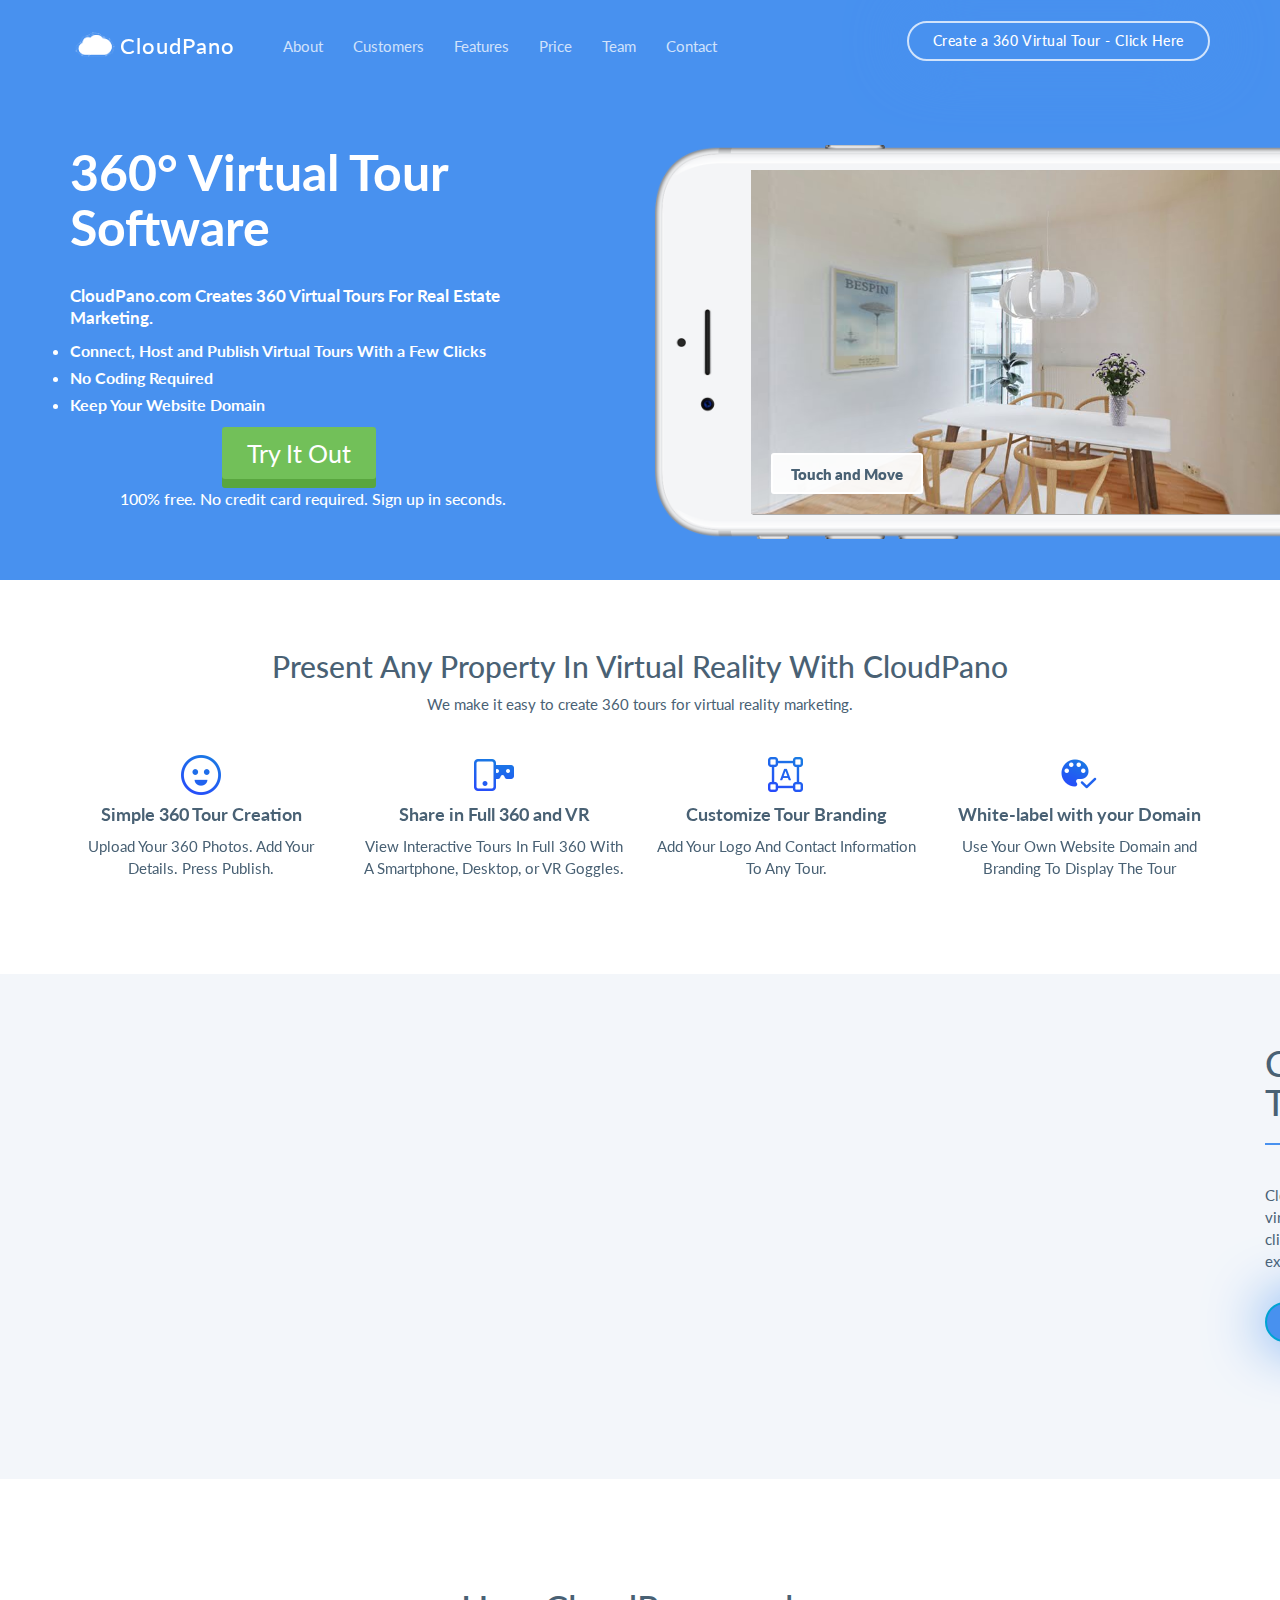
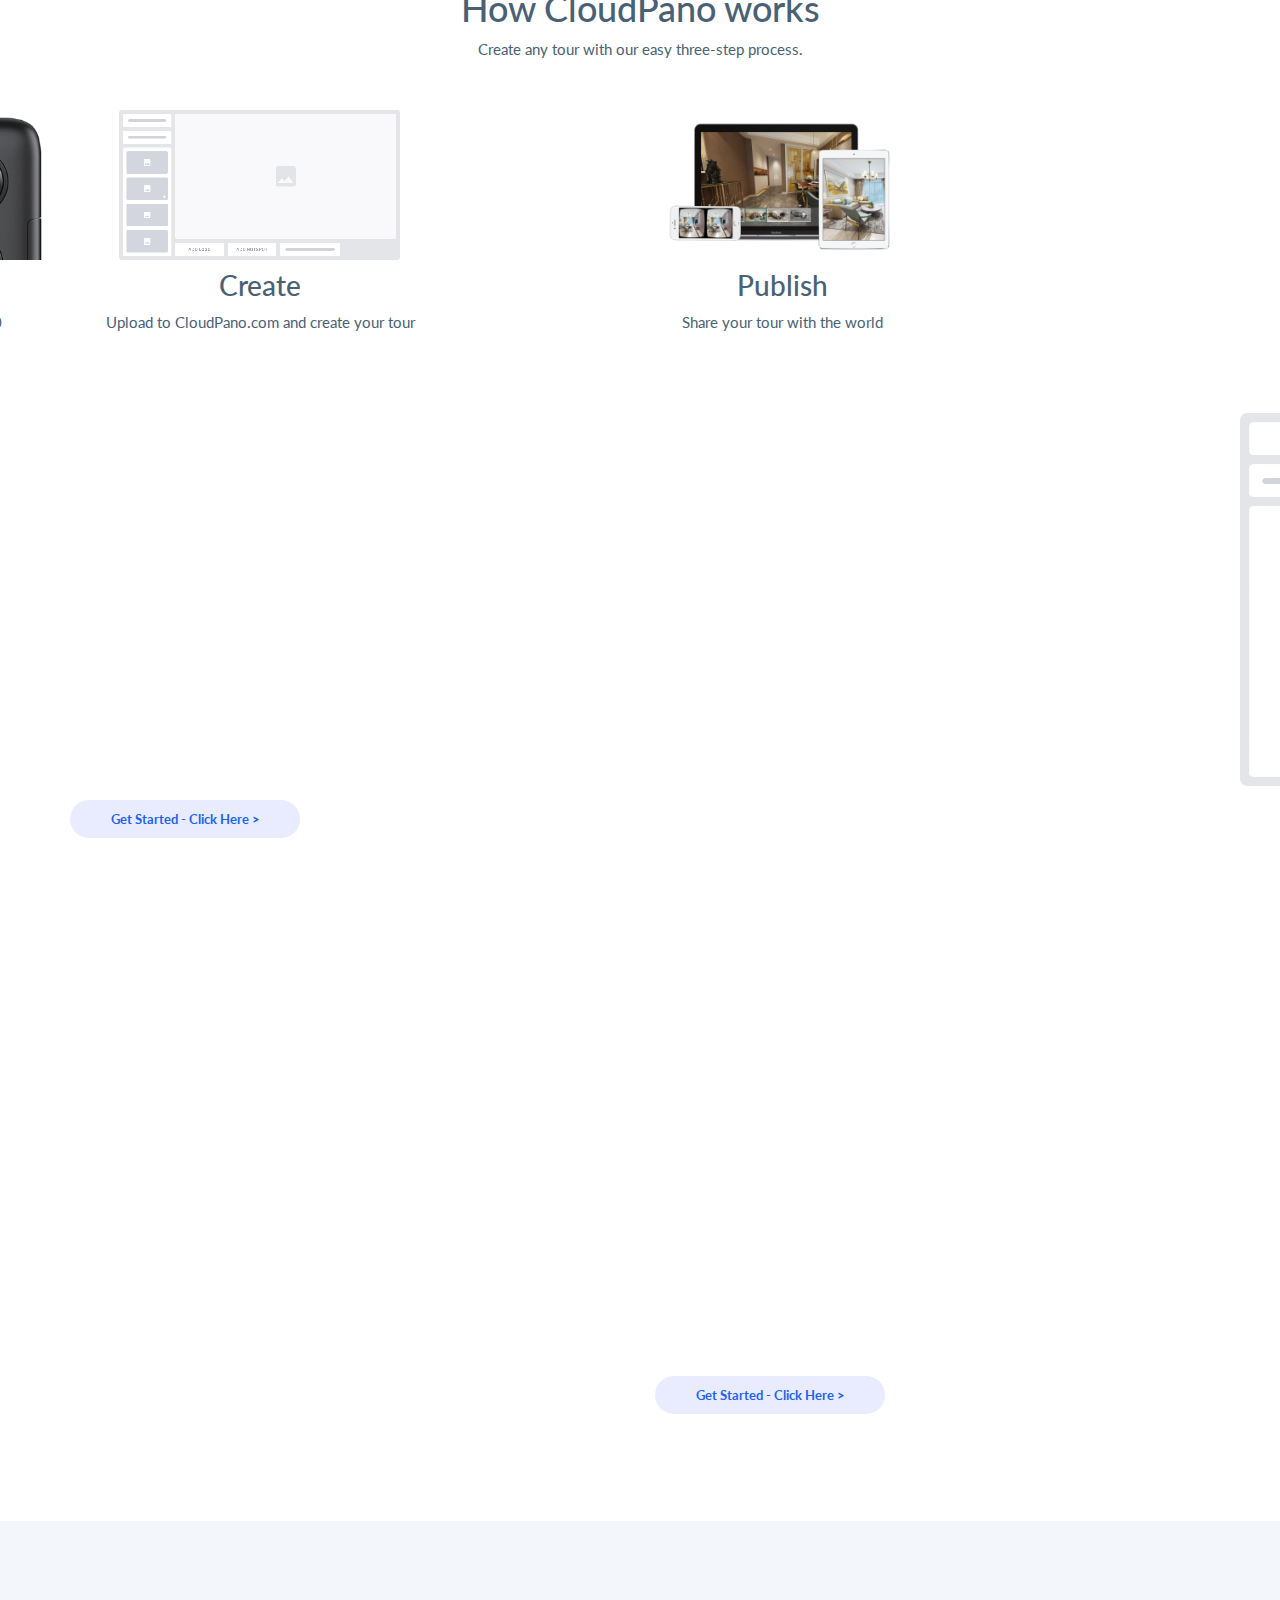
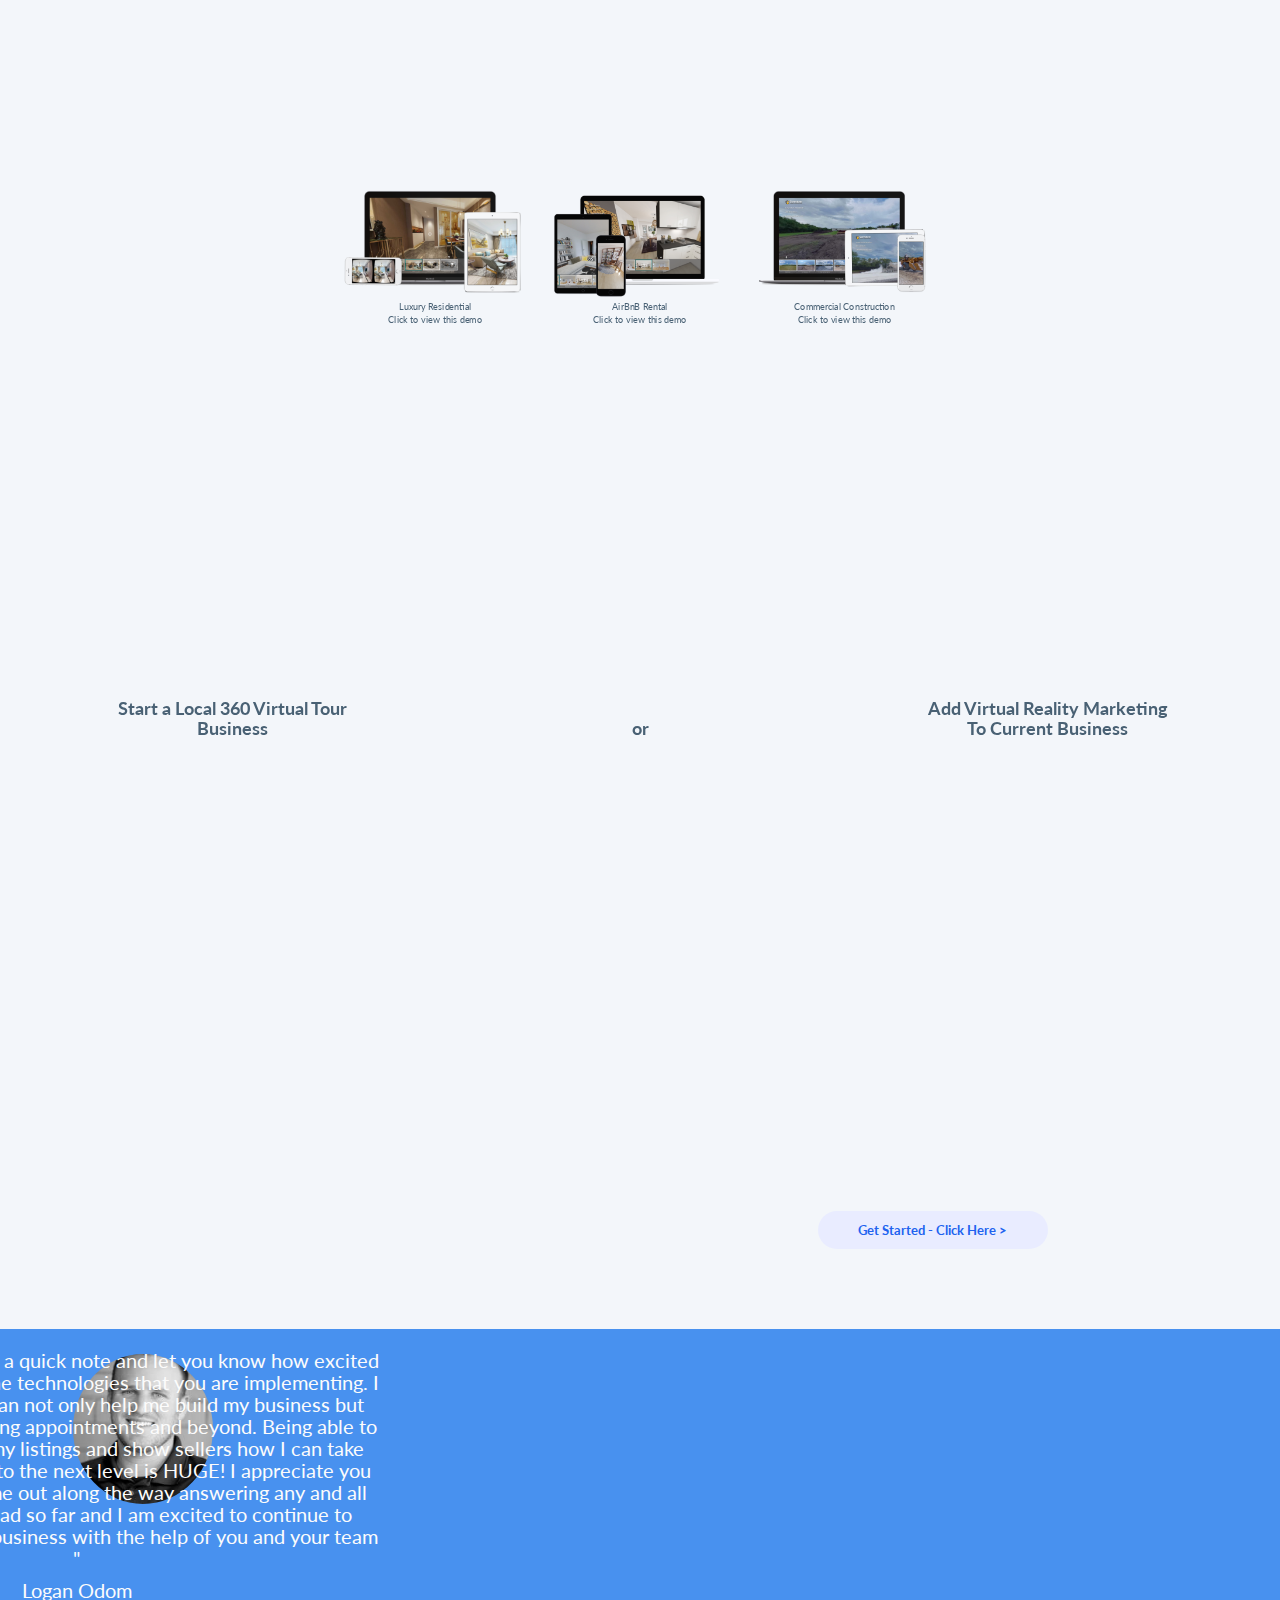
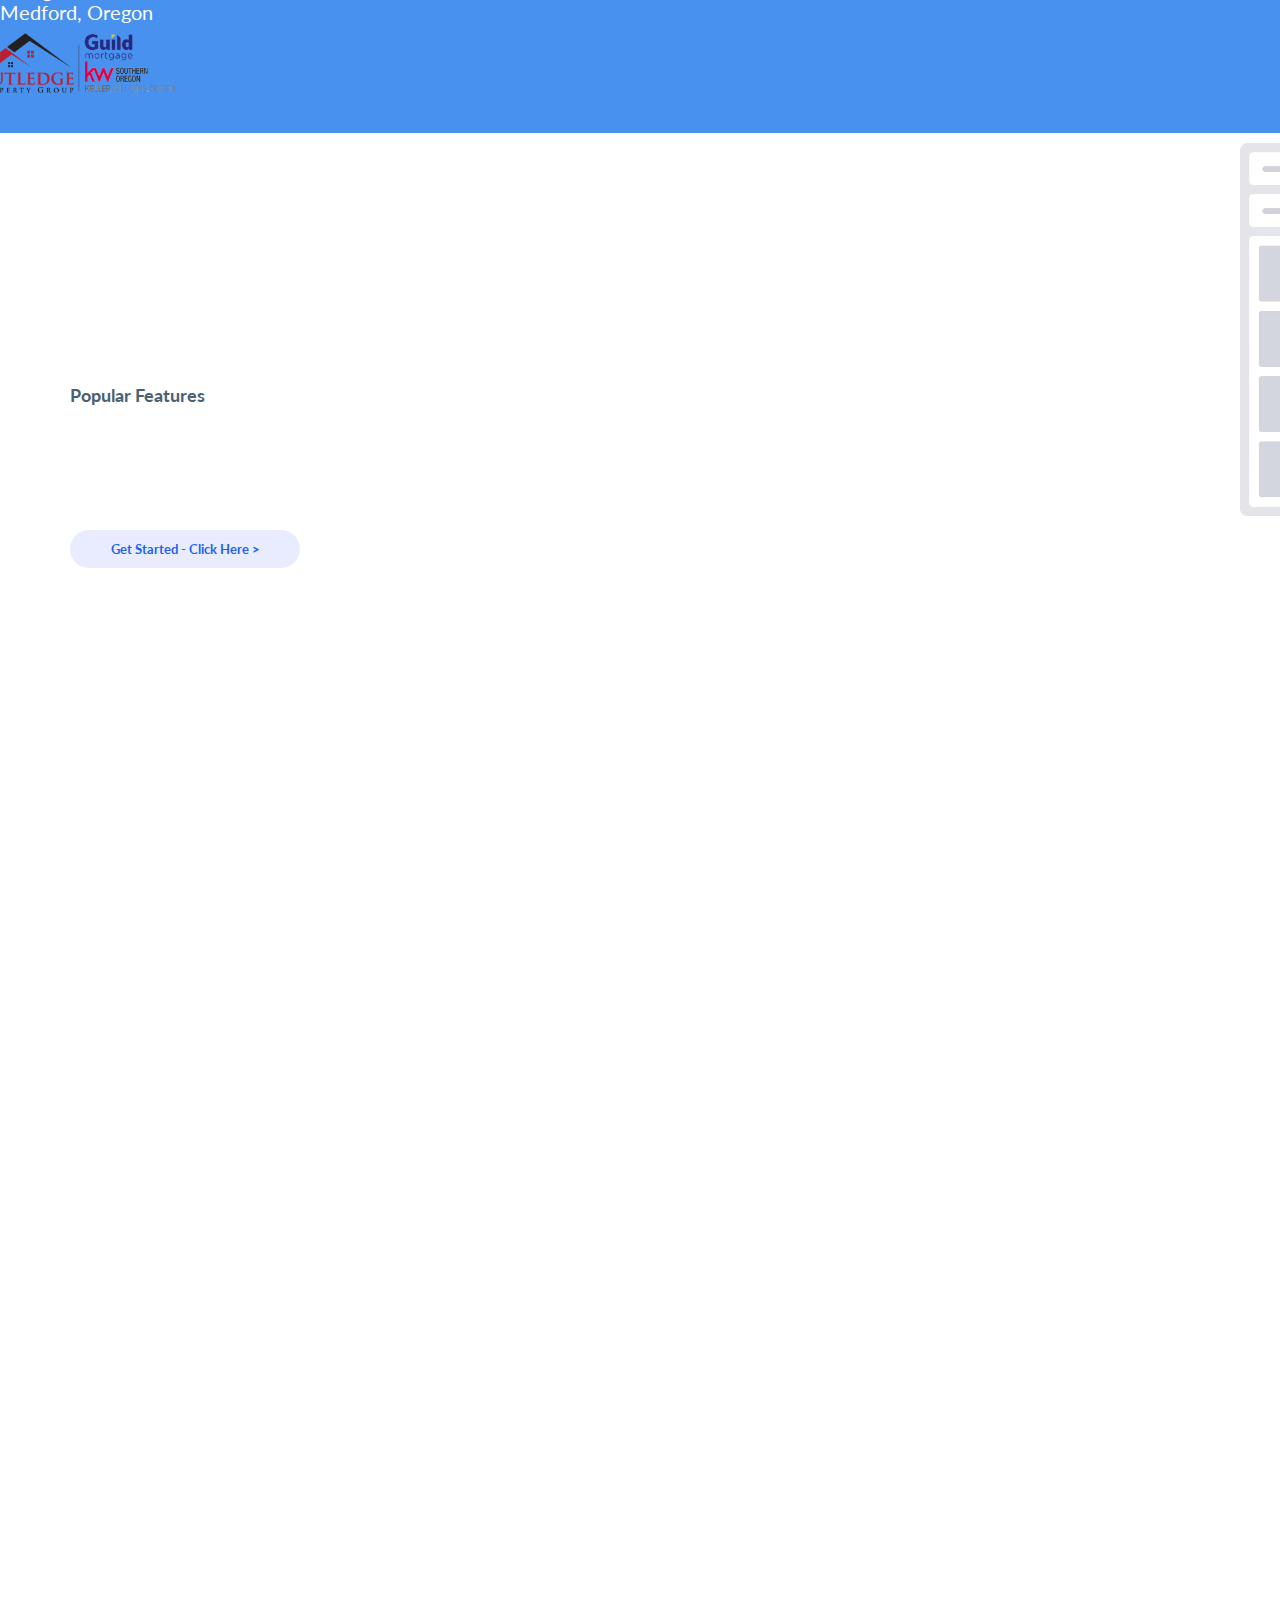
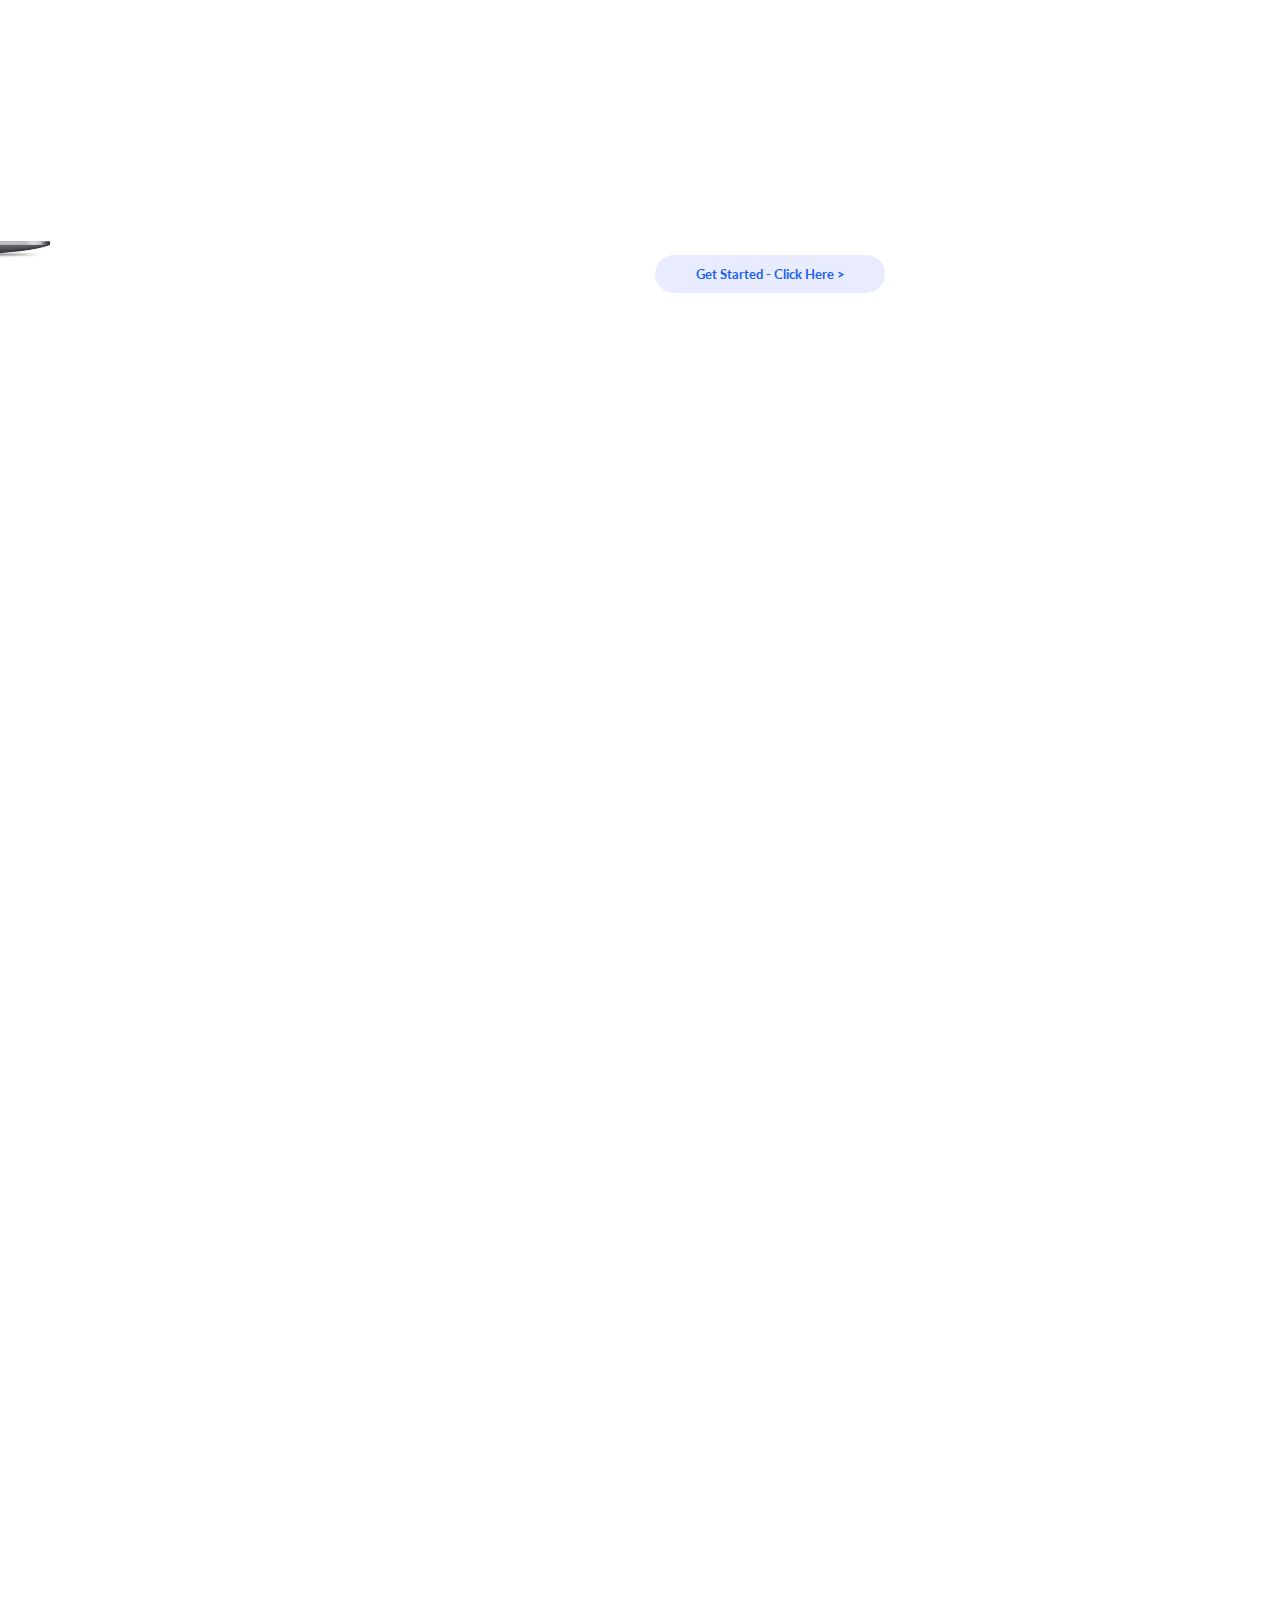
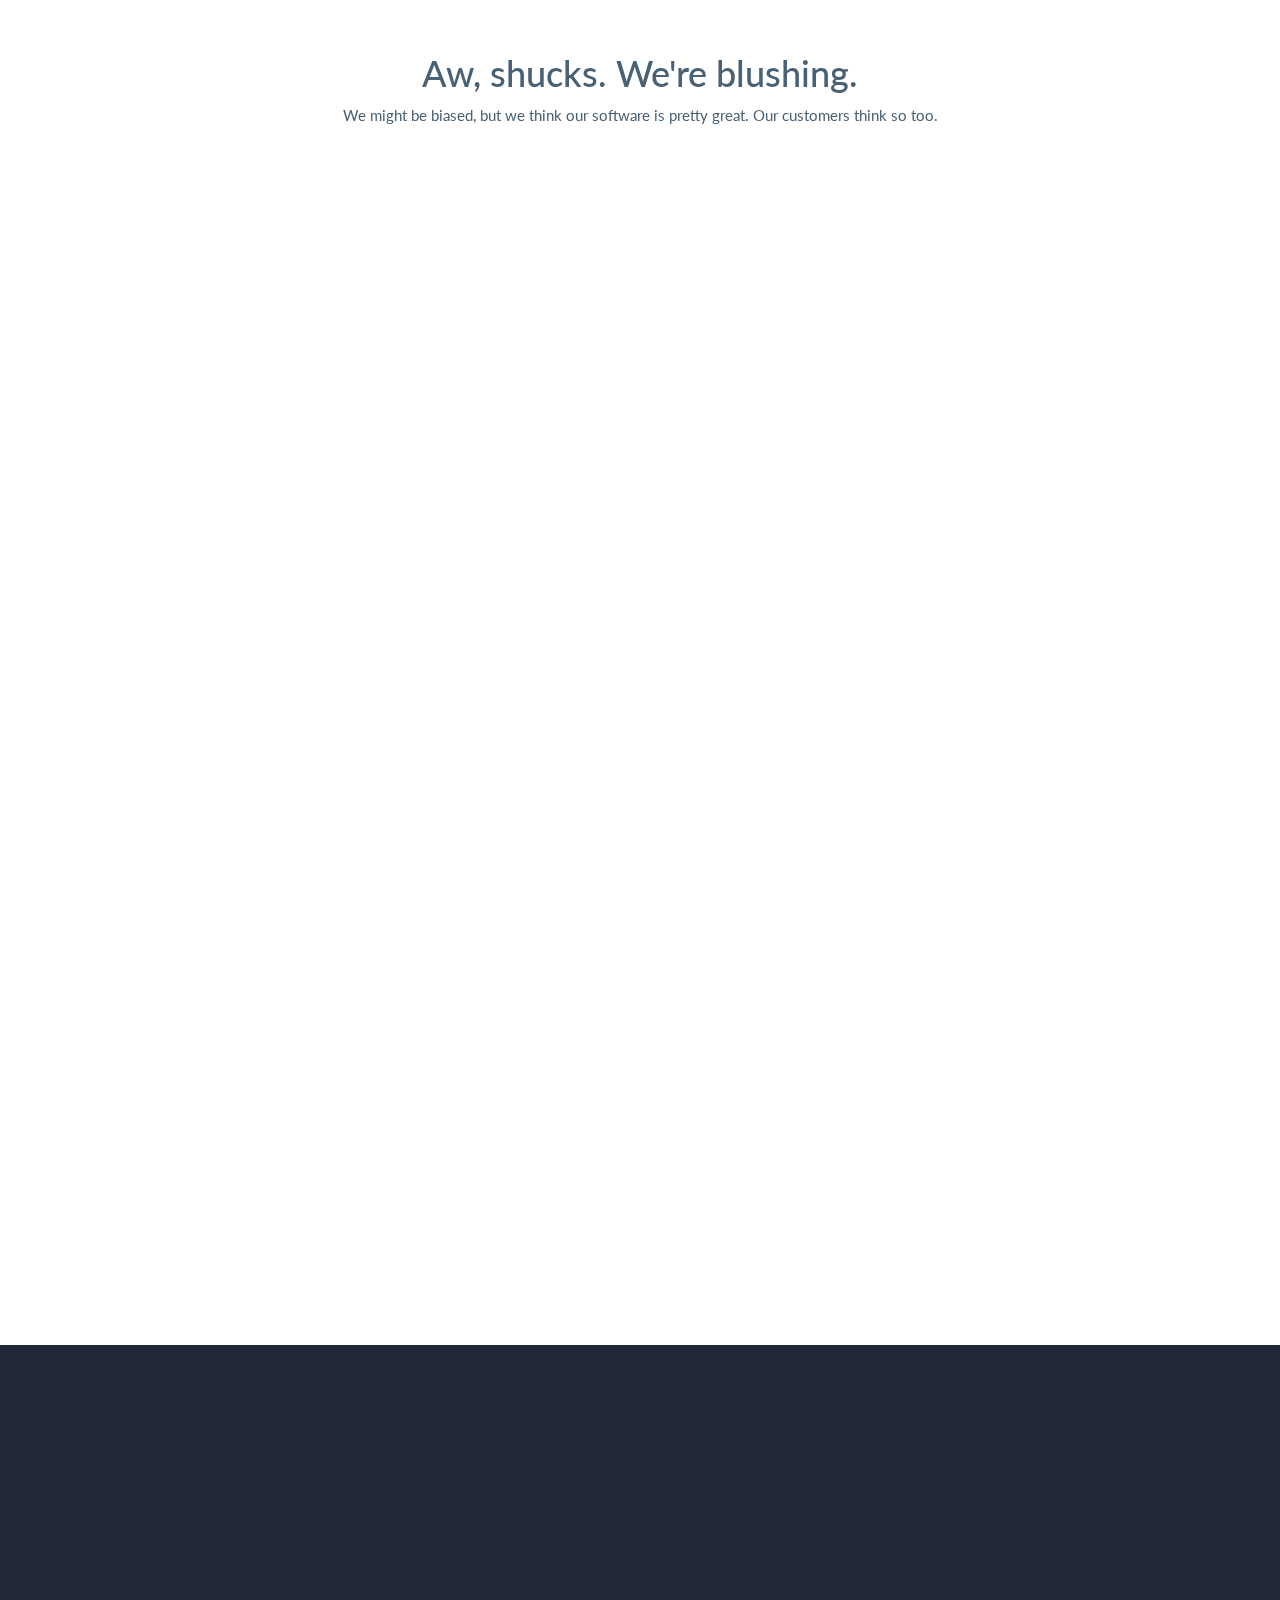
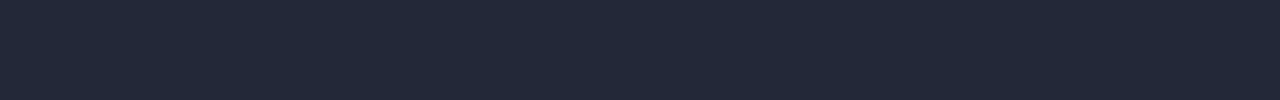
==== index.html @ 4a849ce3 "Update index.html" ====
<!DOCTYPE html>
<html lang="zxx">

<head>
	<meta charset="utf-8">
	<meta name="viewport" content="width=device-width, initial-scale=1.0">
	<meta name="description" content="Easy-to-use 360 Tour Creation Software.">
	<meta name="author" content="BigHero">
	<title>CloudPano - Tour Creator Software</title>
	<!-- Google Fonts -->
	<link href='https://fonts.googleapis.com/css?family=Lato:400,300,700' rel='stylesheet' type='text/css'>
	<!-- Bootstrap core CSS -->
	<link rel="stylesheet" href="css/bootstrap.min.css">
	<!-- Device Mockups -->
	<link rel="stylesheet" type="text/css" href="js/device-mockups.min.css">
	<!-- Font Icons CSS -->
	<link rel="stylesheet" href="https://use.fontawesome.com/releases/v5.4.2/css/all.css" integrity="sha384-/rXc/GQVaYpyDdyxK+ecHPVYJSN9bmVFBvjA/9eOB+pb3F2w2N6fc5qB9Ew5yIns" crossorigin="anonymous">
	<!-- Magnific-popup -->
	<link rel="stylesheet" href="css/magnific-popup.css">
	<!-- Aos Animation -->
	<link rel="stylesheet" href="css/aos.css">
	<!-- Custom styles for this template -->
	<link rel="stylesheet" href="css/style.css">
	<script src="js/three.min.js"></script>
	<script src="js/panolens.min.js"></script>
	<!-- Color style -->
	<link href="css/colors/dodger-blue.css" rel="stylesheet" id="color-opt">
	<!-- HTML5 shim and Respond.js IE8 support of HTML5 tooltipss and media queries -->
	<!--[if lt IE 9]>
		<script src="js/html5shiv.js"></script>
		<script src="js/respond.min.js"></script>
		<![endif]-->
	<!-- Favicon  -->
	<link rel="icon" href="img/favicon.ico">
</head>

<body data-spy="scroll" data-target="#navbar-menu" id="darya">
	<!-- Preloader -->
	<div id="preloader">
		<div class="loader"></div>
	</div>
	<!-- Navbar -->
	<div class="navbar navbar-custom sticky" role="navigation" id="sticky-nav">
		<div class="container">
			<!-- Navbar-header -->
			<div class="navbar-header">
				<!-- Responsive menu button -->
				<button type="button" class="navbar-toggle" data-toggle="collapse" data-target=".navbar-collapse">
					<span class="sr-only">Toggle navigation</span>
					<span class="icon-bar"></span>
					<span class="icon-bar"></span>
					<span class="icon-bar"></span>
				</button>
				<!-- LOGO -->
				<a class="logo" href="index.html">
					<img src="img/logo.png" alt="logo" class="navbar-brand img-responsive">
					<p style="line-height: 50px; display: inline-block;">CloudPano</p>
				</a>
			</div>
			<!-- end navbar-header -->
			<!-- menu -->
			<div class="navbar-collapse collapse" id="navbar-menu">
				<!-- Navbar left -->
				<ul class="nav navbar-nav nav-custom-left">
					<li>
						<a href="#about" class="nav-link">About</a>
					</li>
					<li>
						<a href="#clients" class="nav-link">Customers</a>
					</li>
					<li>
						<a href="#feature1" class="nav-link">Features</a>
					</li>
					<li>
						<a href="#pricing" class="nav-link">Price</a>
					</li>
					<li>
						<a href="team" class="nav-link">Team</a>
					</li>
					<li>
						<a href="contact" class="nav-link">Contact</a>
					</li>
					<!-- <li>
						<a href="tour-hosting" class="nav-link">Tour Hosting Details</a>
					</li> -->
				</ul>
				<!-- Navbar right -->
				<div class="nav navbar-nav navbar-right hidden-sm">
					<a href="http://app.cloudpano.com" class="btn btn-white-bordered"> Create a 360 Virtual Tour - Click Here </a>
				</div>
			</div>
			<!--/Menu -->
		</div>
		<!-- end container -->
	</div>
	<!-- End navbar-custom -->
	<!-- Home -->
	<section class="bg-custom home-fullscreen home" id="home">
		<div class="home-sm">
			<div class="container">
				<div class="row">
					<div class="col-md-5">
						<div class="home-wrapper home-wrapper-alt">
							<h1 class="h1 font-light text-white w-full">360&#176; Virtual Tour Software</h1>
							<!-- <p class="up-type-title">360 tour software <br />for <span class="animated-text"></span></p> -->
							<!-- <br> -->
							<div class="header-info">
								<p>
									CloudPano.com Creates 360 Virtual Tours For Real Estate Marketing.
								</p>								
								<li>Connect, Host and Publish Virtual Tours With a Few Clicks</li>
								<li>No Coding Required</li>
								<li>Keep Your Website Domain</li>
							</div>
							<div class="row">								   
								<div class="col-xs-2 col-sm-1 col-md-1 col-lg-1" id="try">
									<a href="http://app.cloudpano.com" class="buttons">Try It Out<z></z></a>									
								</div>
								<div class="col-xs-10 col-sm-11 col-md-11 col-lg-11" id="alone">
									<span class="btn-sub-text">100% free. No credit card required. Sign up in seconds.</span>
								</div> 								        
							</div>   					
						</div>
					</div>
					<!-- end col -->
					<div class="col-md-6 col-md-offset-1 text-center">
						<!-- <img src="img/header-mobile.png" alt="header mobile" data-aos="zoom-out" class="img-responsive header-mobile"> -->
						<div id="featureDevice" class="device-wrapper">
							<div class="device" data-device="iPhone7" data-orientation="landscape" data-color="white">
								<div id="headerScreen" class="screen">
									<!-- <iframe name="iframe-example" height="100%" width="100%" src="https://app.cloudpano.com/tours/859R893XXY/"></iframe> -->
									<!-- PUT CONTENTS HERE -->
									<script>var panorama, viewer;
										panorama = new PANOLENS.ImagePanorama('img/1.jpg');
										viewer = new PANOLENS.Viewer({ container: document.querySelector('#headerScreen'), controlBar: false });
										viewer.add(panorama);
										viewer.getControl().autoRotateSpeed = .1;
										viewer.getControl().autoRotate = true;
										viewer.getControl().noZoom = true;
										var width = document.getElementById("headerScreen").offsetWidth;
										var height = document.getElementById("headerScreen").offsetHeight;
										viewer.onWindowResize(width, height);</script>
									<div id="infoi" class="noMobile">
										<p>Touch and Move
											<p>
									</div>
								</div>

								<div class="button">
									<!-- You can hook the "home button" to some JavaScript events or just remove it -->
								</div>
							</div>
						</div>
					</div>
				</div>
			</div>
		</div>

	</section>
	<!-- End Home -->
	<!-- About -->
	<section id="about" class="section">
		<div class="container below-fold">
			<div class="row">
				<div class="col-sm-12">
					<div class="text-center" style="margin:auto;">
						<div class="title-box-icon" data-aos="fade-up">
							<h2>Present Any Property In Virtual Reality With CloudPano</h2>
							<p class="text-muted sub-title">We make it easy to create 360 tours for virtual reality marketing.</p>
						</div>
					</div>
				</div>
			</div>
			<!-- end row -->
			<div class="row">
				<div class="col-md-3 text-center" data-aos="flip-right">
					<div class="icon-box">
						<img width="40px" height="40px" src="img/simple.png" aria-hidden="true" />
						<h4 class="service-heading" style="font-weight: 700;">Simple 360 Tour Creation</h4>
						<p class="">Upload Your 360 Photos. Add Your Details. Press Publish.</p>
					</div>
				</div>
				<div class="col-md-3 text-center" data-aos="flip-right">
					<div class="icon-box">
						<img src="img/share.png" width="40px" height="40px" aria-hidden="true" />
						<h4 class="service-heading" style="font-weight: 700;">Share in Full 360 and VR</h4>
						<p class="">View Interactive Tours In Full 360 With A Smartphone, Desktop, or VR Goggles.</p>
					</div>
				</div>
				<div class="col-md-3 text-center" data-aos="flip-right">
					<div class="icon-box">
						<img src="img/customize.png" width="40px" height="40px" aria-hidden="true" />
						<h4 class="service-heading" style="font-weight: 700;">Customize Tour Branding</h4>
						<p class="">Add Your Logo And Contact Information To Any Tour.</p>
					</div>
				</div>
				<div class="col-md-3 text-center" data-aos="flip-right">
					<div class="icon-box">
						<img src="img/whitelabel.png" width="40px" height="40px" aria-hidden="true" />
						<h4 class="service-heading" style="font-weight: 700;">White-label with your Domain</h4>
						<p class="">Use Your Own Website Domain and Branding To Display The Tour</p>
					</div>
				</div>
			</div>
			<!-- End row -->
		</div>
		</section>
		<!-- <section class="section contact-section" id="contact">
			<div class="container contact-info" data-aos="zoom-out">
				<div class="row">
					<div class="col-md-12">
						<h1>Present Any Property In Virtual Reality With CloudPano.com</h1>
							<p class="title-sub">Try it free. No credit card required. Instant set-up.</p>
					</div>
				</div>
				<div id="subscribe" class="row">
					<div class="col-md-12">
						<form class="subscribe-form">
							<a href="http://app.cloudpano.com" class="btn btn-white-bordered">Try it free</a>
						</form>
					</div>
				</div>
			</div>
			<div id="particles-js"></div>
		</section> -->
		<section id="about-big" class="section" style="">
			<div class="row about-story bg-light">
				<div class="container"style="padding-bottom:3em;">
					<div class="col-md-6 col-md-pull-1" data-aos="slide-right">
						<img src="img/screenshots\preview1.png" alt="img" class="img-responsive previewMajor">
					</div>
					<div class="col-md-6" data-aos="slide-left">
						<div class="about-story-content">
							<h1>Create And Display Virtual Tours In 360 and VR</h1>
							<hr>
							<p class="story-text">
								CloudPano 360 virtual tour software empowers you to create 360 virtual tours. Market any property in full 360 and VR. With a few clicks, you can upload, connect and publish a 360 immersive experience. Get started today, its free. <a href="http://app.cloudpano.com"><u>Click here.</u></a>
							</p>
							<a href="#screenshotsAnchor" class="btn btn-custom">Browse demos</a>
						</div>
					</div>
				</div>
			</div>
		</section>
		<section id="about-big2" class="section" style="padding-bottom: unset;">
				<div class="row">
						<div class="col-sm-12 text-center">
							<h1>How CloudPano works</h1>
							<p class="text-muted sub-title">Create any tour with our easy three-step process.</p>
						</div>
					</div>
				<div class="row about-story">
					<div class="container"style="padding-bottom:4em;">
						<div class="col-md-3 col-pull-left-1" data-aos="slide-right">
								<div class="icon" style="height: 150px;
								overflow: hidden;"><img src="img/process\capture.png" alt="img" class="img-responsive"></div>
								<h2 class="title small" style="text-align:center; padding-top: 10px;">Capture</h2>
								<p class="title-sub" style="text-align:center;">Capture photos in 360</p>
						</div>
						<div class="col-md-1 noMobile" data-aos="slide-left">
								<div class="icon" style="margin-left: 50%;
								margin-top: 100%;"><i class="fas fa-angle-right fa-4x"></i></div>
						</div>
						<div class="col-md-4" data-aos="slide-right">
								<div class="icon"><video style="width: 300px; height: 150px; margin: auto; display: block;" class="featureVideo" width="100%" height="100%" autoplay="true" muted="" loop="true">
										<source src="img/feature3.mp4" type="video/mp4">
									</video></div>
								<h2 class="title small" style="text-align:center; padding-top: 10px;">Create</h2>
								<p class="title-sub" style="text-align:center;">Upload to CloudPano.com and create your tour</p>
							</div>
							<div class="col-md-1 noMobile" data-aos="slide-left">
									<div class="icon"  style="margin-left: 50%;
									margin-top: 100%;"><i class="fas fa-angle-right fa-4x"></i></div>
							</div>
							<div class="col-md-3" data-aos="slide-right">
									<div class="icon"><img style="object-fit: cover;
										width: 300px;
										height: 150px;" src="img/screenshots\preview1.png" alt="img" class="img-responsive"></div>
									<h2 class="title small" style="text-align:center; padding-top: 10px;">Publish</h2>
									<p class="title-sub" style="text-align:center;">Share your tour with the world</p>
								</div>
					</div>
				</div>
			</section>
		<!-- Begin Feature 1 -->
		<section class="section feature" id="feature1">
			<div class="container">
				<div class="row">
					<div class="col-md-6">
						<div class="feature-heading" data-aos="fade-up">
							<h4 class="color">Simple 3D Tour Creation</h4>
						</div>
						<h1 class="h1 feature" data-aos="fade-up">Create your first tour in under five minutes.</h1>
						<p class="feature-text" data-aos="fade-up">
							Upload photos using a drag-and-drop interface. Click a single button to set an initial view for each scene. Add hotspots
							to navigate your tour.
						</p>
						<h4 class="ttu" data-aos="fade-in">Popular Features</h4>
						<ul class="features-list" data-aos="fade-in">
							<li class="feature-item">
								<i class="fas fa-check green"></i> Hotspots</li>
							<li class="feature-item">
								<i class="fas fa-check green"></i> Customize your logo</li>
							<li class="feature-item">
								<i class="fas fa-check green"></i> Set initial view</li>
							<li class="feature-item">
								<i class="fas fa-check green"></i> Re-order scenes</li>
						</ul>
						<a href="http://app.cloudpano.com" class="featureButton"> Get Started - Click Here ></a>
					</div>
					<!-- end col -->
					<div class="col-md-6 text-center" data-aos="slide-left">
						<video class="featureVideo" width="700px" height="100%" autoplay="true" muted="" loop="true">
							<source src="img/feature1.mp4" type="video/mp4">
						</video>
					</div>
				</div>
			</div>
		</section>
		<!-- End Feature 1 -->
		<!-- Begin Feature 2 -->
		<section class="section feature" id="feature2">
			<div class="container">
				<div class="row">
					<div class="col-md-6 text-center" data-aos="slide-right">
						<div id="phoneFeature2" class="device-wrapper" style="width:250px; display:inline-block;">
							<div class="device" data-device="iPhone7" data-orientation="portrait" data-color="black">
								<div id="screen1" class="screen">

									<!-- PUT CONTENTS HERE -->
								</div>
								<div class="button">
									<!-- You can hook the "home button" to some JavaScript events or just remove it -->
								</div>
							</div>
						</div>
						<div class="device-wrapper noMobile" style="width:200px;margin-left:-80px; display:inline-block;">
							<div class="device" data-device="iPhone7" data-orientation="portrait" data-color="white">
								<div id="screen2" class="screen">
									<!-- PUT CONTENTS HERE -->
								</div>
								<div class="button">
									<!-- You can hook the "home button" to some JavaScript events or just remove it -->
								</div>
							</div>
						</div>
						<script>
							var panorama, viewer;
							panorama = new PANOLENS.ImagePanorama('img/3.jpg');
							viewer = new PANOLENS.Viewer({ container: document.querySelector('#screen1'), controlBar: false });
							viewer.add(panorama);
							viewer.getControl().autoRotateSpeed = .1;
							viewer.getControl().autoRotate = true;
							viewer.getControl().noZoom = true;
							var panorama2, viewer2;
							panorama2 = new PANOLENS.ImagePanorama('img/6.jpg');
							viewer2 = new PANOLENS.Viewer({ container: document.querySelector('#screen2'), controlBar: false });
							viewer2.add(panorama2);
							viewer2.getControl().autoRotateSpeed = .3;
							viewer2.getControl().autoRotate = true;
							viewer2.getControl().noZoom = true;
						</script>
					</div>
					<!-- end col -->
					<div class="col-md-6">
						<div class="feature-heading">
							<h4 class="color" data-aos="fade-up">Share In Full 360 and VR</h4>
						</div>
						<h1 class="h1 feature" data-aos="fade-up">Share and display on any smart device out of the box - <u>no app required</u></h1>
						<p class="feature-text" data-aos="fade-up">
							Give meaningful experiences to your viewers. Built-in motion sensing capabilities and VR-goggle modes work right in the mobile
							browser. Reach your customer on any platform. Simply share your virtual tour with a single URL link.
						</p>
						<h4 class="ttu" data-aos="fade-in">Popular Features</h4>
						<ul class="features-list" data-aos="fade-in">
							<li class="feature-item">
								<i class="fas fa-check green"></i> Android/iOS</li>
							<li class="feature-item">
								<i class="fas fa-check green"></i> Google Cardboard</li>
							<li class="feature-item">
								<i class="fas fa-check green"></i> No app to download</li>
							<li class="feature-item">
								<i class="fas fa-check green"></i> VR/Motion Navigation</li>
						</ul>
						<a href="http://app.cloudpano.com" class="featureButton"> Get Started - Click Here ></a>
					</div>
				</div>
			</div>
		</section>
		<!-- End Feature 2 -->
		<section id="screenshots" class="section bg-light" style="padding-top:40px;">
			<a id="screenshotsAnchor" class="anchor"></a>
			<!-- screenshot heading -->
			<div class="row">
				<div class="col-sm-12">
					<div class="text-center">
						<div class="title-box-icon" data-aos="fade-up">
							<i class="fa fa-rocket fa-4x"></i>
							<h3 class="title">Launch something great</h3>
							<p class="text-muted sub-title">Explore some of our featured 360 tours from the CloudPano community</p>
						</div>
					</div>
				</div>
			</div>
			<!-- end screenshot heading -->
			<div class="container">
				<div class="slider" data-aos="zoom-in">
					<div class="clients-content">
						<a href="https://app.cloudpano.com/tours/t1LtFvj5DK" target="_blank"><img src="img/screenshots/preview1.png" alt="" class="img-responsive">
						<p class="previewText text-muted sub-title">Luxury Residential <br/> Click to view this demo</p></a>
					</div>
					<div class="clients-content">
						<a href="https://app.cloudpano.com/tours/859R893XXY" target="_blank"><img src="img/screenshots/preview2.png" alt="" class="img-responsive">
						<p class="previewText text-muted sub-title">AirBnB Rental <br/> Click to view this demo</p></a>
					</div>
					<div class="clients-content">
						<a href="https://app.cloudpano.com/tours/zxTFwczny0" target="_blank"><img src="img/screenshots/preview3.png" alt="" class="img-responsive">
						<p class="previewText text-muted sub-title">Commercial Construction <br/> Click to view this demo</p></a>
					</div>
				</div>
			</div>
		</section>
		<!-- end screenshot -->
		<!-- Begin software-toolkit -->
				<section id="software-toolkit" class="section bg-light" style="padding-top:40px;">
					<a id="screenshotsAnchor" class="anchor"></a>
					<!-- heading -->
					<div class="row">
						<div class="col-sm-12">
							<div class="text-center">
								<div class="title-box-icon" data-aos="fade-up">
									<h1 class="h1 feature aos-init aos-animate" data-aos="fade-up">The Perfect Software Toolkit For Virtual Tour Entrepreneurs</h1>
								</div>
							</div>
						</div>
					</div>
					<!-- end heading -->
					<div class="container" style="padding-top: 40px;">
						<div class="row text-center soft-tool-subheading" style="padding: 20px 0 50px;">
							<div class="col-md-12">
							    <h4 class="ttu aos-init aos-animate" data-aos="slide-right"> Start a Local 360 Virtual Tour Business </h4> 
							    <h4 class="ttu aos-init aos-animate" data-aos="slide-up"> or </h4> 
							    <h4 class="ttu aos-init aos-animate" data-aos="slide-left"> Add Virtual Reality Marketing To Current Business </h4> 
						       </div>
						</div>
						<div class="row">
							<div class="col-md-6 col-sm-12" data-aos="slide-right">
								<img src="img/software-toolkit-img.jpg" />
							</div>
							<div class="col-md-6 col-sm-12" style="padding-top: 10px;">
								<h4 class="ttu aos-init aos-animate" data-aos="fade-up">A Simple Software Solution To Power Your Virtual Tour Revenue</h4>
								<ul class="features-list aos-init aos-animate" data-aos="fade-up">
									<li class="feature-item"> <i class="fas fa-check green"></i> Private Label / White Label - Keep Your Website Domain Name and Protect Your Brand </li>
									<li class="feature-item"> <i class="fas fa-check green"></i> Add or Embed Your Published 360 Virtual Tours Directly To Your Website or Blog (Wordpress Compatible) </li>
									<li class="feature-item"> <i class="fas fa-check green"></i> Present Your 360 Tours In A Virtual Reality Headset </li>
									<li class="feature-item"> <i class="fas fa-check green"></i> International Hosting On Local Server Networks (Speed Guaranteed) </li>
								</ul>
								<p class="feature-text aos-init aos-animate" data-aos="fade-up"> CloudPano.com is a Virtual Tour Software built for entrepreneurs, photographers and real estate brokers. You will be empowered to create world class 360/VR virtual tours quickly, market real estate at a high level <strong>AND</strong> keep your brand on the front of tour. If you are looking for a 360 virtual tour software built specifically to meet your needs as a business owner - you are in the right place. </p>
								<a href="http://app.cloudpano.com" class="featureButton"> Get Started - Click Here &gt;</a>
							</div>
						</div>
					</div>
				</section>
		<!-- End software-toolkit -->
		<!-- Testimonial 2 -->
		<section id="test">
			<div class="d-flex">
				<div class="row container-fluid py-5" id="test2">
					<div class="col-xs-0 col-sm-2 col-md-2 col-lg-2">
					</div>
					<div class="col-xs-4 col-sm-4 col-md-3 col-lg-2 mb-5 row justify-content-center align-self-center" id="test4">
						<img src="./img/logan.jpg" class="img-fluid rounded-circle" height="150px" width="140px" alt="" data-aos="slide-right"/>
					</div>
					<div class="col-xs-12 col-sm-12 col-md-6 col-lg-6 py-5 text-center" id="test5" data-aos="slide-right">
						<h3>" Just wanted to send you a quick note and let you know how excited 
							I am for CloudPano and the technologies that you are implementing. 
							I believe it is a tool that can not only help me build my business 
							but can truly add value in listing appointments and beyond. 
							Being able to have a full 360 tour of my listings and show sellers 
							how I can take marketing of their home to the next level is HUGE! 
							I appreciate you and your team helping me out along the way answering 
							any and all questions that I have had so far and I am excited to 
							continue to implement and grow my business with the help of you and your team "
						</h3>
						<h4>Logan Odom<br>Medford, Oregon                  
						</h4>  
						<div id="test6">
							<img src="./img/guild.png" height="60px" width="200px" alt="" />                
						</div>                  
					</div>   
					<div class="col-xs-0 col-sm-0 col-md-1 col-lg-2">
					</div>    
				</div>            
			</div>
		</section>   
		<!-- Testimonial 2 End Here --> 

		<!-- Begin Feature 3 -->
		<section class="section feature" id="feature3">
			<div class="container">
				<div class="row">
					<div class="col-md-6">
						<div class="feature-heading" data-aos="fade-up">
							<h4 class="color">Customize Your Tour Branding</h4>
						</div>
						<h1 class="h1 feature" data-aos="fade-up">Add logos, hotspot navigation and more</h1>
						<p class="feature-text" data-aos="fade-up">
							Use linked hotspots to teleport between scenes. Add your logo and establish your brand.
						</p>
						<h4 class="ttu">Popular Features</h4>
						<ul class="features-list" data-aos="fade-in">
							<li class="feature-item">
								<i class="fas fa-check green"></i> Customize Your Logo</li>
							<li class="feature-item">
								<i class="fas fa-check green"></i> Contact Information</li>
							<li class="feature-item">
								<i class="fas fa-check green"></i> Share on social media</li>
							<li class="feature-item">
								<i class="fas fa-check green"></i> Keep Your Custom URL</li>
						</ul>
						<a href="http://app.cloudpano.com" class="featureButton"> Get Started - Click Here ></a>
					</div>
					<!-- end col -->
					<div class="col-md-6 text-center" data-aos="slide-left">
						<video class="featureVideo" width="700px" height="100%" autoplay="true" muted="" loop="true">
							<source src="img/feature3.mp4" type="video/mp4">
						</video>
					</div>
				</div>
			</div>
		</section>
		<!-- End Feature 3 -->
		<!-- Begin Embedded Feature -->
		<section class="section feature" id="embedded-feature">
			<div class="container">
				<div class="row">
					<div class="col-md-12 text-center feature-heading">
						<h1 class="h1 feature aos-init aos-animate" data-aos="fade-up">Add or Embed 360 Virtual Tours On Any Website  </h1>
	          				<h4 class="color aos-init aos-animate" data-aos="fade-up">(No App or Plugin Required)</h4>
						<p class="feature-text aos-init aos-animate" data-aos="fade-up" style="margin: 30px auto;width: 90%;">
							When you publish a 360 tour on CloudPano.com, you will automatically receive code based link you can add right onto your website. So uploading your tour for your cleint, or for you, is simple. We host the tour, you show it off to the world.
						</p>
						<!--<iframe allowfullscreen frameborder="0" width="100%" height="500" src="https://app.cloudpano.com/tours/859R893XXY"></iframe>-->
						<iframe allowfullscreen frameborder="0" width="100%" height="500" src="https://app.cloudpano.com/tours/lTygoP3H1C"></iframe>
					</div>
					<!-- end col -->
				</div>
			</div>
		</section>
		<!-- End Embedded Feature -->
		<!-- Begin Feature 4 -->
		<section class="section feature" id="feature4">
			<div class="container">
				<div class="row">
					<div class="col-md-6 text-center" data-aos="slide-right">
						<video class="featureVideoOffset previewMajor" width="120%" height="120%" autoplay="true" muted="" loop="true">
							<source src="img/feature4.mp4" type="video/mp4">
						</video>
					</div>
					<!-- end col -->
					<div class="col-md-6">
						<div class="feature-heading">

							<h4 class="color" data-aos="fade-up">White-label your virtual tour</h4>
						</div>
						<h1 class="h1 feature" data-aos="fade-up">Use your own website domain </h1>
						<p class="feature-text" data-aos="fade-up">
							Remove all references of CloudPano.com. Use your own logo and keep your website domain. Easily use your own URL. Add 360
							virtual tours into your business and
							<b> keep our name hidden. </b>
						</p>
						<h4 class="ttu" data-aos="fade-in">Popular Features</h4>
						<ul class="features-list" data-aos="fade-in">
							<li class="feature-item">
								<i class="fas fa-check green"></i> Customize Your URL</li>
							<li class="feature-item">
								<i class="fas fa-check green"></i> Customize Your Logo</li>
							<li class="feature-item">
								<i class="fas fa-check green"></i> Remove CloudPano Branding</li>
							<li class="feature-item">
								<i class="fas fa-check green"></i> Low-cost</li>
						</ul>
						<a href="http://app.cloudpano.com" class="featureButton"> Get Started - Click Here > </a>
					</div>
				</div>
			</div>
		</section>
		<!-- End Feature 4 -->
		<!-- pricing -->
		<section id="pricing" class="section" style="padding-top: 80px;">
			<div class="container">
				<div class="row">
					<div class="col-sm-12">
						<div class="text-center">
							<div class="title-box-icon" data-aos="fade-up">
								<i class="fa fa-cubes fa-4x"></i>
								<h3 class="title">Simple Pricing</h3>
								<p class="text-muted sub-title"> Build a 360 virtual tour for free. Make the tour your own for a few dollars. One time fee, hosted tour for life.
									</p>
							</div>
						</div>
					</div>
				</div>
				<!-- end row -->
				<div class="row">
					<div class="col-lg-12"><!--col-lg-offset-1-->
						<div class="row">
							<!--Pricing Column-->
							<article class="pricing-column col-lg-4 col-md-4" data-aos="flip-right">
								<div class="inner-box">
									<div class="plan-header text-center">
										<h3 class="plan-title">Free</h3>
										<h2 class="plan-price">$0</h2>
										<div class="plan-duration">per tour</div>
									</div>
									<ul class="plan-stats list-unstyled">
										<li>
											<i class="far fa-check-square"></i>Unlimited 360 Photos</li>
										<li>
											<i class="far fa-check-square"></i>Mobile Motion Viewing</li>
										<li>
											<i class="far fa-check-square"></i>Share Your Tour Anywhere</li>
										<li>
											<i class="far fa-check-square"></i>VR Compatible</li>
										<li>
											<i class="far fa-check-square"></i>Add Your Branding</li>
										<li>
											<i class="far fa-check-square"></i>Three Free Tour Limit</li>
										<li> </li>
									</ul>
									<div class="text-center">
										<a href="https://app.cloudpano.com" class="btn btn-sm btn-custom">Get Started Here</a>
									</div>
								</div>
							</article>
							<!--Pricing Column-->
							<article class="pricing-column col-lg-4 col-md-4" data-aos="zoom-out">
								<div class="inner-box active">
									<div class="plan-header text-center">
										<h3 class="plan-title">Pro</h3>
										<h2 class="plan-price">$10</h2>
										<div class="plan-duration">Per Tour</div>
									</div>
									<ul class="plan-stats list-unstyled">
										<li>
											<i class="far fa-check-square"></i>
											<b>Remove "Made by CloudPano"</b>
										</li>
										<li>
											<i class="far fa-check-square"></i>
											<b>Use Your Website Domain Name</b>
										</li>
										<li>
											<i class="far fa-check-square"></i>
											<b>Embed On Your Website</b>
										</li>
										<li>
											<i class="far fa-check-square"></i>Connect Hotspots</li>
										<li>
											<i class="far fa-check-square"></i>Unlimited 360 Photos</li>
										<li>
											<i class="far fa-check-square"></i>Mobile Motion Viewing</li>
										<li>
											<i class="far fa-check-square"></i>Share Your Tour Anywhere</li>
										<li>
											<i class="far fa-check-square"></i>VR Compatible</li>
										<li>
											<i class="far fa-check-square"></i>Add Your Branding</li>
									</ul>
									<div class="text-center">
										<a href="https://app.cloudpano.com" class="btn btn-sm btn-custom">Get Started Here</a>
									</div>
								</div>
							</article>
							<!--Pricing Column-->
							<article class="pricing-column col-lg-4 col-md-4" data-aos="flip-right">
									<div class="inner-box">
										<div class="plan-header text-center">
											<h3 class="plan-title">Pro Plus</h3>
											<h2 class="plan-price">$49</h2>
											<div class="plan-duration">Per Month - Subscribe And Save
											<br> Or
											<br> Pay Once and Get On To Business
											</div>
											<div class="plan-subscribe"> <a href="https://app.cloudpano.com/"> Learn More </a> </div>
										</div>
										<ul class="plan-stats list-unstyled">
											<li> <i class="far fa-check-square"></i><b>Unlimited Tours</b></li>
											<li> <i class="far fa-check-square"></i><b>Remove "Made by CloudPano" For All Tours</b></li>
											<li> <i class="far fa-check-square"></i><b>Use Your Own Website Domain Name</b></li>
											<li> <i class="far fa-check-square"></i><b>All Feature Access</b></li>
											<li> <i class="far fa-check-square"></i><b>Directory Listing</b></li>
											<li> <i class="far fa-check-square"></i><b>Embed On Your Website</b></li>
											<li> <i class="far fa-check-square"></i>Connect Hotspots</li>
											<li> <i class="far fa-check-square"></i>Unlimited 360 Photos</li>
											<li> <i class="far fa-check-square"></i>Mobile Motion Viewing</li>
											<li> <i class="far fa-check-square"></i>Share Your Tour Anywhere</li>
											<li> <i class="far fa-check-square"></i>VR Headset Compatible</li>
											<li> <i class="far fa-check-square"></i>VR Hands Free Dot Navigation</li>
											<li> <i class="far fa-check-square"></i>Customize Your Tour Branding</li>
											
										</ul>
										<div class="text-center">
												<a href="https://app.cloudpano.com" class="btn btn-sm btn-custom">Get Started Here</a>
										</div>
									</div>
								</article>
						</div>
					</div>
					<!-- end col -->
				</div>
				<!-- end row -->
			</div>
			<!-- end container -->
		</section>
		<!-- End Pricing -->
		<!-- clients -->
		<section id="clients" class="section">
			<!-- CLIENTS HEADING -->
			<div class="row">
				<div class="col-sm-12 text-center">
					<h1>Aw, shucks. We're blushing.</h1>
					<p class="text-muted sub-title">We might be biased, but we think our software is pretty great. Our customers think so too.</p>
				</div>
			</div>
			<!-- end row -->
			<!-- END CLIENTS HEADING -->
			<!-- <div class="container">
					<div class="slider" data-aos="zoom-out">
						<div class="clients-content">
							<a href="#"><img src="img/support/logo1.png" alt=""></a>
						</div>
						<div class="clients-content">
							<a href="#"> <img src="img/support/logo2.png" alt=""></a>
						</div>
						<div class="clients-content">
							<a href="#"> <img src="img/support/logo3.png" alt=""></a>
						</div>
					</div>
				</div> -->
			<!-- testimonials -->
			<div id="testimonials">
				<div class="container" data-aos="zoom-in">
					<div class="row">
						<!-- testimonials image text -->
						<div class="tt-images">							
							<div class="tt-image">
								<img width="80" height="80" src="img/testimonials/testimonial2.png" alt="team">
							</div>
							<div class="tt-image">
								<img width="80" height="80" src="img/testimonials/testimonial3.png" alt="team">
							</div>
						</div>
						<!-- end testimonials image text -->
						<div class="slider">						
							<!-- testimonials 2 -->
							<div class="tt-content">
								<h3>
									The technology is pretty amazing and the finished 3D tour is high definition. The tours played well on everything from a
									desktop to a cellphone. Highly recommended.
								</h3>
								<div class="tt-container">
									<h4>Donald Pierce</h4>
									<span class="content">Realtor</span>
								</div>
							</div>
							<!-- testimonials 3 -->
							<div class="tt-content">
								<h3>
									I was very happy with the 3D Tour. I believe it will be very helpful now and in the future to ensure a quick sale on my listings.
								</h3>
								<div class="tt-container">
									<h4>Carole Hoffpauir</h4>
									<span class="content">Realtor</span>
								</div>
							</div>
						</div>
					</div>
				</div>
			</div>
		</section>
		<!-- end clients -->
		<section class="section contact-section" id="contact">
			<div class="container">
				<div class="title-box-icon" data-aos="fade-up">
					<i class="fa fa-envelope-o fa-4x"></i>
					<h1>Contact us</h1>
					<p class="title-sub mini">We are passionate about changing the world through software.
						<br>Call us or email us anytime.</p>
				</div>
			</div>
			<div class="container contact-info" data-aos="zoom-out">
				<div class="row">
					<div class="col-md-4">
						<div class="icon"><i class="fas fa-map-marker white"></i></div>
						<h2 class="title small">Address</h2>
						<p class="title-sub">1301 Fannin St #2440<br /> Houston, TX  77002</p>
					</div>
					<div class="col-md-4">
						<div class="icon"><i class="fas fa-phone white"></i></div>
						<h2 class="title small">Call us at</h2>
						<p class="title-sub">1-281-783-9403
					</div>
					<div class="col-md-4">
						<div class="icon"><i class="fas fa-envelope-open white"></i></div>
						<h2 class="title small">Email us at</h2>
						<p class="title-sub"><a href="mailto:zach@cloudpano.com">zach@cloudpano.com</a><br/><a href="mailto:clayton@cloudpano.com">clayton@cloudpano.com</a></p>
					</div>
				</div>
			</div>
			<!-- / container -->
			<div id="overlay" class="map">
				<iframe id="map" src="https://www.google.com/maps/embed?pb=!1m18!1m12!1m3!1d3463.838937355015!2d-95.36792898493752!3d29.753374181989216!2m3!1f0!2f0!3f0!3m2!1i1024!2i768!4f13.1!3m3!1m2!1s0x8640bf3c5ae93b1d%3A0x574cf28ef3b62658!2s1301+Fannin+St%2C+Houston%2C+TX+77002!5e0!3m2!1sen!2sus!4v1540950266708" allowfullscreen></iframe>
			</div>
		</section>
		<!-- /contact-section -->
		<!-- / container -->
		<!-- FOOTER -->
		<footer class="section footer">
			<div class="container" data-aos="fade-up-down">
				<!-- Navbar -->
				<div class="row">
					<!-- Navbar-header -->
					<div class="col-sm-12 col-md-2 col-lg-2 col-xl-2">
						<!-- LOGO -->
						<a class="logo" href="index.html">
							<img src="img/logo.png" alt="logo" class="navbar-brand img-responsive">
							<p style="line-height: 50px; display: inline-block;">CloudPano</p>							
						</a>
					</div>
					<!-- end navbar-header -->
					<div class="col-sm-12 col-md-4 col-lg-4 col-xl-4 text-center" id="footer1">
						<ul>
							<li><a href="#about" class="nav-link">About</a></li>
							<li><a href="#clients" class="nav-link">Customers</a></li>
							<li><a href="#feature1" class="nav-link">Features</a></li> 
							<li><a href="#pricing" class="nav-link">Price</a></li>   
							<li><a href="team" class="nav-link">Team</a></li>
							<li><a href="contact" class="nav-link">Contact</a></li>
								<li>
						<a href="tour-hosting" class="nav-link">Tour Hosting Details</a>
					</li>
						</ul>                         
                    </div>
                    <div class="col-sm-12 col-md-3 col-lg-3 col-xl-3" id="footer2">
						<ul>
							<li><a href="" class="nav-link">Address:</a></li>
							<li><a href="" class="nav-link">1301 Fannin St #2440</a></li>
							<li><a href="" class="nav-link">Houston, TX  77002</a></li><br>
							<li><a href="" class="nav-link">Email:</a></li>   
							<li><a href="mailto:zach@cloudpano.com" class="nav-link">zach@cloudpano.com</a></li>
							<li><a href="mailto:clayton@cloudpano.com" class="nav-link">clayton@cloudpano.com</a></li>
						</ul>                         
					</div>	
					<div class="col-sm-12 col-md-3 col-lg-3 col-xl-3" id="fa_iscons">
						<div class="social-buttons">
							<a href="https://www.facebook.com/CloudPanocom-1794165787366692/" target="_blank"><img height="40px" width="40px" src="./img/facebook.svg"/></a>
							<!--<a href="http://twitter.com"><img height="40px" width="40px" src="./img/twitter.svg"/></a> -->
							<a href="https://www.linkedin.com/company/cloudpano-com/" target="_blank"><img height="40px" width="40px" src="./img/linkedin.svg"/></a>							
						</div>	                 
					</div>
				</div>
				<!-- End navbar-custom -->
				<div class="lower-footer">
					<div class="row">
						<div class="col-sm-4">
							<div class="footer-alt text-left">
								<p class="text-muted m-b-0 h4">© CloudPano.com, All rights reserved</p>
							</div>
						</div>		
						<div class="col-sm-2">							
						</div>	
						<div class="col-sm-2">
							<div class="footer-alt text-right">
								<a href="help"><p class="text-muted m-b-0 h4">Help and Support</p></a>
							</div>
						</div>				
						<div class="col-sm-2">
							<div class="footer-alt text-right">
								<a href="https://docs.google.com/document/d/e/2PACX-1vSnQP1Hss74M_5zC6id_PgjUvBslUDYX8lphuxQngoyojkAkhj9s_c_f2R3OWkV6aSd_cTlGJHrNZIo/pub"><p class="text-muted m-b-0 h4">Terms of Service</p></a>
							</div>
						</div>
						<div class="col-sm-2">
							<div class="footer-alt text-right">
								<a href="https://docs.google.com/document/d/e/2PACX-1vQsA_vntjttu1c8A0k3vZ4VQEtm6gMGuCuqhtcPvMa2xDzWB8q1yUtM4HRAyQnNaAR2AgOi6oiM2L3t/pub"><p class="text-muted m-b-0 h4">Privacy Policy</p></a>
							</div>
						</div>
					</div>
					<!-- end row -->
				</div>
			</div>
			<!-- end container -->
		</footer>
		<!-- END FOOTER -->
		<!-- jQuery -->
		<script src="js/jquery-2.1.4.min.js"></script>
		<!-- Bootstrap -->
		<script src="js/bootstrap.min.js"></script>
		<!-- Jquery easing -->
		<script type="text/javascript" src="js/jquery.easing.1.3.min.js"></script>
		<!--sticky header-->
		<script type="text/javascript" src="js/jquery.sticky.js"></script>
		<!-- OWL Carousel -->
		<script type="text/javascript" src="js/owl.carousel.min.js"></script>
		<!--Magnific popup-->
		<script type="text/javascript" src="js/jquery.magnific-popup.min.js"></script>
		<!-- contact form -->
		<script type="text/javascript" src="js/jqBootstrapValidation.js"></script>
		<!-- Typedjs -->
		<script type="text/javascript" src="js/typed.min.js"></script>
		<!-- Aos Animation -->
		<script type="text/javascript" src="js/aos.js"></script>
		<!--common script for all pages-->
		<script src="js/custom.js"></script>
		<!-- Global site tag (gtag.js) - Google Analytics -->
		<script async src="https://www.googletagmanager.com/gtag/js?id=UA-124568578-1"></script>
		<script>
			window.dataLayer = window.dataLayer || [];
			function gtag() { dataLayer.push(arguments); }
			gtag('js', new Date());

			gtag('config', 'UA-124568578-1');
		</script>
		<!-- Begin Inspectlet Asynchronous Code -->
		<script type="text/javascript">
			(function () {
				window.__insp = window.__insp || [];
				__insp.push(['wid', 709060149]);
				var ldinsp = function () {
					if (typeof window.__inspld != "undefined") return; window.__inspld = 1; var insp = document.createElement('script'); insp.type = 'text/javascript'; insp.async = true; insp.id = "inspsync"; insp.src = ('https:' == document.location.protocol ? 'https' : 'http') + '://cdn.inspectlet.com/inspectlet.js?wid=709060149&r=' + Math.floor(new Date().getTime() / 3600000); var x = document.getElementsByTagName('script')[0]; x.parentNode.insertBefore(insp, x);
				};
				setTimeout(ldinsp, 0);
			})();
		</script>
		<!-- End Inspectlet Asynchronous Code -->
</body>

</html>
---- js/device-mockups.min.css ----
/*!
 * html5-device-mockups (https://github.com/pixelsign/html5-device-mockups)
 * Copyright 2013 - 2017 pixelsign
 * Licensed under MIT (https://github.com/pixelsign/html5-device-mockups/blob/master/LICENSE.txt)
 * Last Build: Tue Nov 14 2017 12:39:20
 */.device-wrapper{max-width:300px;width:100%}.device{position:relative;background-size:cover}.device .screen{position:absolute;background-size:cover;pointer-events:none}.device .button{position:absolute;cursor:pointer}.device[data-device=galaxyS3][data-orientation=portrait][data-color=black]{padding-bottom:194.71789%;background-image:url(../device-mockups/galaxyS3/portrait_black.png)}.device[data-device=galaxyS3][data-orientation=portrait][data-color=black] .screen{top:9.67941%;left:6.60264%;width:86.31453%;height:78.91492%}.device[data-device=galaxyS3][data-orientation=portrait][data-color=black] .button{top:93.1566%;left:38.65546%;width:22.56903%;height:3.26757%}.device[data-device=galaxyS3][data-orientation=portrait][data-color=white]{padding-bottom:194.71789%;background-image:url(../device-mockups/galaxyS3/portrait_white.png)}.device[data-device=galaxyS3][data-orientation=portrait][data-color=white] .screen{top:9.67941%;left:6.60264%;width:86.31453%;height:78.91492%}.device[data-device=galaxyS3][data-orientation=portrait][data-color=white] .button{top:93.1566%;left:38.65546%;width:22.56903%;height:3.26757%}.device[data-device=galaxyS3][data-orientation=landscape][data-color=black]{padding-bottom:51.418%;background-image:url(../device-mockups/galaxyS3/landscape_black.png)}.device[data-device=galaxyS3][data-orientation=landscape][data-color=black] .screen{top:7.07434%;left:9.37115%;width:78.91492%;height:86.33094%}.device[data-device=galaxyS3][data-orientation=landscape][data-color=black] .button{top:38.84892%;left:93.34155%;width:3.39088%;height:22.54197%}.device[data-device=galaxyS3][data-orientation=landscape][data-color=white]{padding-bottom:51.418%;background-image:url(../device-mockups/galaxyS3/landscape_white.png)}.device[data-device=galaxyS3][data-orientation=landscape][data-color=white] .screen{top:7.07434%;left:9.37115%;width:78.91492%;height:86.33094%}.device[data-device=galaxyS3][data-orientation=landscape][data-color=white] .button{top:38.84892%;left:93.34155%;width:3.39088%;height:22.54197%}.device[data-device=galaxyS5][data-orientation=portrait][data-color=black]{padding-bottom:193.98374%;background-image:url(../device-mockups/galaxyS5/portrait_black.png)}.device[data-device=galaxyS5][data-orientation=portrait][data-color=black] .screen{top:9.80721%;left:6.09756%;width:87.80488%;height:80.4694%}.device[data-device=galaxyS5][data-orientation=portrait][data-color=black] .button{top:92.62364%;left:38.94309%;width:22.52033%;height:3.73009%}.device[data-device=galaxyS5][data-orientation=portrait][data-color=white]{padding-bottom:193.98374%;background-image:url(../device-mockups/galaxyS5/portrait_white.png)}.device[data-device=galaxyS5][data-orientation=portrait][data-color=white] .screen{top:9.80721%;left:6.09756%;width:87.80488%;height:80.4694%}.device[data-device=galaxyS5][data-orientation=portrait][data-color=white] .button{top:92.62364%;left:38.94309%;width:22.52033%;height:3.73009%}.device[data-device=galaxyS5][data-orientation=portrait][data-color=gold]{padding-bottom:193.98374%;background-image:url(../device-mockups/galaxyS5/portrait_gold.png)}.device[data-device=galaxyS5][data-orientation=portrait][data-color=gold] .screen{top:9.80721%;left:6.09756%;width:87.80488%;height:80.4694%}.device[data-device=galaxyS5][data-orientation=portrait][data-color=gold] .button{top:92.62364%;left:38.94309%;width:22.52033%;height:3.73009%}.device[data-device=galaxyS5][data-orientation=landscape][data-color=black]{padding-bottom:51.55071%;background-image:url(../device-mockups/galaxyS5/landscape_black.png)}.device[data-device=galaxyS5][data-orientation=landscape][data-color=black] .screen{top:6.09756%;left:9.80721%;width:80.4694%;height:87.80488%}.device[data-device=galaxyS5][data-orientation=landscape][data-color=black] .button{top:38.53659%;left:92.62364%;width:3.73009%;height:22.52033%}.device[data-device=galaxyS5][data-orientation=landscape][data-color=white]{padding-bottom:51.55071%;background-image:url(../device-mockups/galaxyS5/landscape_white.png)}.device[data-device=galaxyS5][data-orientation=landscape][data-color=white] .screen{top:6.09756%;left:9.80721%;width:80.4694%;height:87.80488%}.device[data-device=galaxyS5][data-orientation=landscape][data-color=white] .button{top:38.53659%;left:92.62364%;width:3.73009%;height:22.52033%}.device[data-device=galaxyS5][data-orientation=landscape][data-color=gold]{padding-bottom:51.55071%;background-image:url(../device-mockups/galaxyS5/landscape_gold.png)}.device[data-device=galaxyS5][data-orientation=landscape][data-color=gold] .screen{top:6.09756%;left:9.80721%;width:80.4694%;height:87.80488%}.device[data-device=galaxyS5][data-orientation=landscape][data-color=gold] .button{top:38.53659%;left:92.62364%;width:3.73009%;height:22.52033%}.device[data-device=galaxyTab4][data-orientation=portrait][data-color=black]{padding-bottom:168.33616%;background-image:url(../device-mockups/galaxyTab4/portrait_black.png)}.device[data-device=galaxyTab4][data-orientation=portrait][data-color=black] .screen{top:8.57287%;left:5.68761%;width:87.94567%;height:83.00555%}.device[data-device=galaxyTab4][data-orientation=portrait][data-color=black] .button{display:none;top:0;left:0;width:100%;height:100%}.device[data-device=galaxyTab4][data-orientation=portrait][data-color=white]{padding-bottom:168.33616%;background-image:url(../device-mockups/galaxyTab4/portrait_white.png)}.device[data-device=galaxyTab4][data-orientation=portrait][data-color=white] .screen{top:8.52244%;left:5.68761%;width:87.94567%;height:83.05598%}.device[data-device=galaxyTab4][data-orientation=portrait][data-color=white] .button{display:none;top:0;left:0;width:100%;height:100%}.device[data-device=iMac][data-orientation=portrait][data-color=black]{padding-bottom:80.46663%;background-image:url(../device-mockups/iMac/portrait_black.png)}.device[data-device=iMac][data-orientation=portrait][data-color=black] .screen{top:5.05732%;left:4.06945%;width:91.8611%;height:64.1942%}.device[data-device=iMac][data-orientation=portrait][data-color=black] .button{display:none;top:0;left:0;width:100%;height:100%}.device[data-device=iPad][data-orientation=portrait][data-color=black]{padding-bottom:129.56989%;background-image:url(../device-mockups/iPad/portrait_black.png)}.device[data-device=iPad][data-orientation=portrait][data-color=black] .screen{top:9.12863%;left:10.30466%;width:79.21147%;height:81.39696%}.device[data-device=iPad][data-orientation=portrait][data-color=black] .button{top:93.15353%;left:47.13262%;width:6.00358%;height:4.49516%}.device[data-device=iPad][data-orientation=portrait][data-color=white]{padding-bottom:129.56989%;background-image:url(../device-mockups/iPad/portrait_white.png)}.device[data-device=iPad][data-orientation=portrait][data-color=white] .screen{top:9.12863%;left:10.48387%;width:79.30108%;height:81.39696%}.device[data-device=iPad][data-orientation=portrait][data-color=white] .button{top:93.15353%;left:47.13262%;width:6.00358%;height:4.49516%}.device[data-device=iPad][data-orientation=landscape][data-color=black]{padding-bottom:77.04011%;background-image:url(../device-mockups/iPad/landscape_black.png)}.device[data-device=iPad][data-orientation=landscape][data-color=black] .screen{top:10.23339%;left:9.26694%;width:81.3278%;height:79.44345%}.device[data-device=iPad][data-orientation=landscape][data-color=black] .button{top:46.7684%;left:93.22268%;width:4.426%;height:6.01436%}.device[data-device=iPad][data-orientation=landscape][data-color=white]{padding-bottom:77.04011%;background-image:url(../device-mockups/iPad/landscape_white.png)}.device[data-device=iPad][data-orientation=landscape][data-color=white] .screen{top:10.23339%;left:9.26694%;width:81.3278%;height:79.44345%}.device[data-device=iPad][data-orientation=landscape][data-color=white] .button{top:46.7684%;left:93.22268%;width:4.426%;height:6.01436%}.device[data-device=iPadAir2][data-orientation=portrait][data-color=black]{padding-bottom:141.39298%;background-image:url(../device-mockups/iPadAir2/portrait_black.png)}.device[data-device=iPadAir2][data-orientation=portrait][data-color=black] .screen{top:9.09091%;left:6.45527%;width:86.97622%;height:82.01842%}.device[data-device=iPadAir2][data-orientation=portrait][data-color=black] .button{top:93.55226%;left:46.82899%;width:6.28539%;height:4.44533%}.device[data-device=iPadAir2][data-orientation=portrait][data-color=white]{padding-bottom:141.39298%;background-image:url(../device-mockups/iPadAir2/portrait_white.png)}.device[data-device=iPadAir2][data-orientation=portrait][data-color=white] .screen{top:9.09091%;left:6.45527%;width:86.97622%;height:82.01842%}.device[data-device=iPadAir2][data-orientation=portrait][data-color=white] .button{top:93.55226%;left:46.82899%;width:6.28539%;height:4.44533%}.device[data-device=iPadAir2][data-orientation=portrait][data-color=gold]{padding-bottom:141.39298%;background-image:url(../device-mockups/iPadAir2/portrait_gold.png)}.device[data-device=iPadAir2][data-orientation=portrait][data-color=gold] .screen{top:9.09091%;left:6.45527%;width:86.97622%;height:82.01842%}.device[data-device=iPadAir2][data-orientation=portrait][data-color=gold] .button{top:93.55226%;left:46.82899%;width:6.28539%;height:4.44533%}.device[data-device=iPadAir2][data-orientation=landscape][data-color=black]{padding-bottom:70.72487%;background-image:url(../device-mockups/iPadAir2/landscape_black.png)}.device[data-device=iPadAir2][data-orientation=landscape][data-color=black] .screen{top:6.56852%;left:9.09091%;width:82.01842%;height:86.97622%}.device[data-device=iPadAir2][data-orientation=landscape][data-color=black] .button{top:46.88562%;left:93.55226%;width:4.44533%;height:6.28539%}.device[data-device=iPadAir2][data-orientation=landscape][data-color=white]{padding-bottom:70.72487%;background-image:url(../device-mockups/iPadAir2/landscape_white.png)}.device[data-device=iPadAir2][data-orientation=landscape][data-color=white] .screen{top:6.56852%;left:9.09091%;width:82.01842%;height:86.97622%}.device[data-device=iPadAir2][data-orientation=landscape][data-color=white] .button{top:46.88562%;left:93.55226%;width:4.44533%;height:6.28539%}.device[data-device=iPadAir2][data-orientation=landscape][data-color=gold]{padding-bottom:70.72487%;background-image:url(../device-mockups/iPadAir2/landscape_gold.png)}.device[data-device=iPadAir2][data-orientation=landscape][data-color=gold] .screen{top:6.56852%;left:9.09091%;width:82.01842%;height:86.97622%}.device[data-device=iPadAir2][data-orientation=landscape][data-color=gold] .button{top:46.88562%;left:93.55226%;width:4.44533%;height:6.28539%}.device[data-device=iPadPro][data-orientation=portrait][data-color=black]{padding-bottom:138.62249%;background-image:url(../device-mockups/iPadPro/portrait_black.png)}.device[data-device=iPadPro][data-orientation=portrait][data-color=black] .screen{top:7.04403%;left:5.36181%;width:89.23278%;height:85.91195%}.device[data-device=iPadPro][data-orientation=portrait][data-color=black] .button{top:94.93711%;left:47.60244%;width:4.83871%;height:3.52201%}.device[data-device=iPadPro][data-orientation=portrait][data-color=white]{padding-bottom:138.62249%;background-image:url(../device-mockups/iPadPro/portrait_white.png)}.device[data-device=iPadPro][data-orientation=portrait][data-color=white] .screen{top:7.04403%;left:5.36181%;width:89.23278%;height:85.91195%}.device[data-device=iPadPro][data-orientation=portrait][data-color=white] .button{top:94.93711%;left:47.60244%;width:4.83871%;height:3.52201%}.device[data-device=iPadPro][data-orientation=portrait][data-color=gold]{padding-bottom:138.62249%;background-image:url(../device-mockups/iPadPro/portrait_gold.png)}.device[data-device=iPadPro][data-orientation=portrait][data-color=gold] .screen{top:7.07547%;left:5.36181%;width:89.23278%;height:85.8805%}.device[data-device=iPadPro][data-orientation=portrait][data-color=gold] .button{top:94.93711%;left:47.60244%;width:4.83871%;height:3.52201%}.device[data-device=iPadPro][data-orientation=landscape][data-color=black]{padding-bottom:72.13836%;background-image:url(../device-mockups/iPadPro/landscape_black.png)}.device[data-device=iPadPro][data-orientation=landscape][data-color=black] .screen{top:5.40541%;left:7.04403%;width:85.91195%;height:89.23278%}.device[data-device=iPadPro][data-orientation=landscape][data-color=black] .button{top:47.55885%;left:94.93711%;width:3.52201%;height:4.83871%}.device[data-device=iPadPro][data-orientation=landscape][data-color=white]{padding-bottom:72.13836%;background-image:url(../device-mockups/iPadPro/landscape_white.png)}.device[data-device=iPadPro][data-orientation=landscape][data-color=white] .screen{top:5.40541%;left:7.04403%;width:85.91195%;height:89.23278%}.device[data-device=iPadPro][data-orientation=landscape][data-color=white] .button{top:47.55885%;left:94.93711%;width:3.52201%;height:4.83871%}.device[data-device=iPadPro][data-orientation=landscape][data-color=gold]{padding-bottom:72.14712%;background-image:url(../device-mockups/iPadPro/landscape_gold.png)}.device[data-device=iPadPro][data-orientation=landscape][data-color=gold] .screen{top:5.40305%;left:7.07325%;width:85.88494%;height:89.23747%}.device[data-device=iPadPro][data-orientation=landscape][data-color=gold] .button{top:47.53813%;left:94.90726%;width:3.55234%;height:4.88017%}.device[data-device=iPhone6][data-orientation=portrait][data-color=black]{padding-bottom:207.62016%;background-image:url(../device-mockups/iPhone6/portrait_black.png)}.device[data-device=iPhone6][data-orientation=portrait][data-color=black] .screen{top:12.25296%;left:6.09613%;width:88.0422%;height:75.32468%}.device[data-device=iPhone6][data-orientation=portrait][data-color=black] .button{top:89.32806%;left:41.85229%;width:16.64713%;height:8.01807%}.device[data-device=iPhone6][data-orientation=portrait][data-color=white]{padding-bottom:207.62016%;background-image:url(../device-mockups/iPhone6/portrait_white.png)}.device[data-device=iPhone6][data-orientation=portrait][data-color=white] .screen{top:12.25296%;left:6.09613%;width:88.0422%;height:75.32468%}.device[data-device=iPhone6][data-orientation=portrait][data-color=white] .button{top:89.32806%;left:41.85229%;width:16.64713%;height:8.01807%}.device[data-device=iPhone6][data-orientation=portrait][data-color=gold]{padding-bottom:207.62016%;background-image:url(../device-mockups/iPhone6/portrait_gold.png)}.device[data-device=iPhone6][data-orientation=portrait][data-color=gold] .screen{top:12.25296%;left:6.09613%;width:88.0422%;height:75.32468%}.device[data-device=iPhone6][data-orientation=portrait][data-color=gold] .button{top:89.32806%;left:41.85229%;width:16.64713%;height:8.01807%}.device[data-device=iPhone6][data-orientation=landscape][data-color=black]{padding-bottom:48.16488%;background-image:url(../device-mockups/iPhone6/landscape_black.png)}.device[data-device=iPhone6][data-orientation=landscape][data-color=black] .screen{top:5.86166%;left:12.30943%;width:75.26821%;height:87.92497%}.device[data-device=iPhone6][data-orientation=landscape][data-color=black] .button{top:41.50059%;left:89.32806%;width:8.01807%;height:16.64713%}.device[data-device=iPhone6][data-orientation=landscape][data-color=white]{padding-bottom:48.16488%;background-image:url(../device-mockups/iPhone6/landscape_white.png)}.device[data-device=iPhone6][data-orientation=landscape][data-color=white] .screen{top:5.86166%;left:12.30943%;width:75.26821%;height:87.92497%}.device[data-device=iPhone6][data-orientation=landscape][data-color=white] .button{top:41.50059%;left:89.32806%;width:8.01807%;height:16.64713%}.device[data-device=iPhone6][data-orientation=landscape][data-color=gold]{padding-bottom:48.16488%;background-image:url(../device-mockups/iPhone6/landscape_gold.png)}.device[data-device=iPhone6][data-orientation=landscape][data-color=gold] .screen{top:5.86166%;left:12.30943%;width:75.26821%;height:87.92497%}.device[data-device=iPhone6][data-orientation=landscape][data-color=gold] .button{top:41.50059%;left:89.32806%;width:8.01807%;height:16.64713%}.device[data-device=iPhone6Plus][data-orientation=portrait][data-color=black]{padding-bottom:201.45161%;background-image:url(../device-mockups/iPhone6Plus/portrait_black.png)}.device[data-device=iPhone6Plus][data-orientation=portrait][data-color=black] .screen{top:11.48919%;left:6.53226%;width:87.09677%;height:76.86149%}.device[data-device=iPhone6Plus][data-orientation=portrait][data-color=black] .button{top:90.43235%;left:43.30645%;width:13.3871%;height:6.64532%}.device[data-device=iPhone6Plus][data-orientation=portrait][data-color=white]{padding-bottom:201.45161%;background-image:url(../device-mockups/iPhone6Plus/portrait_white.png)}.device[data-device=iPhone6Plus][data-orientation=portrait][data-color=white] .screen{top:11.48919%;left:6.53226%;width:87.09677%;height:76.86149%}.device[data-device=iPhone6Plus][data-orientation=portrait][data-color=white] .button{top:90.43235%;left:43.30645%;width:13.3871%;height:6.64532%}.device[data-device=iPhone6Plus][data-orientation=portrait][data-color=gold]{padding-bottom:201.45161%;background-image:url(../device-mockups/iPhone6Plus/portrait_gold.png)}.device[data-device=iPhone6Plus][data-orientation=portrait][data-color=gold] .screen{top:11.48919%;left:6.53226%;width:87.09677%;height:76.86149%}.device[data-device=iPhone6Plus][data-orientation=portrait][data-color=gold] .button{top:90.43235%;left:43.30645%;width:13.3871%;height:6.64532%}.device[data-device=iPhone6Plus][data-orientation=landscape][data-color=black]{padding-bottom:49.63971%;background-image:url(../device-mockups/iPhone6Plus/landscape_black.png)}.device[data-device=iPhone6Plus][data-orientation=landscape][data-color=black] .screen{top:6.37097%;left:11.48919%;width:76.86149%;height:87.09677%}.device[data-device=iPhone6Plus][data-orientation=landscape][data-color=black] .button{top:43.30645%;left:90.43235%;width:6.64532%;height:13.3871%}.device[data-device=iPhone6Plus][data-orientation=landscape][data-color=white]{padding-bottom:49.63971%;background-image:url(../device-mockups/iPhone6Plus/landscape_white.png)}.device[data-device=iPhone6Plus][data-orientation=landscape][data-color=white] .screen{top:6.37097%;left:11.48919%;width:76.86149%;height:87.09677%}.device[data-device=iPhone6Plus][data-orientation=landscape][data-color=white] .button{top:43.30645%;left:90.43235%;width:6.64532%;height:13.3871%}.device[data-device=iPhone6Plus][data-orientation=landscape][data-color=gold]{padding-bottom:49.63971%;background-image:url(../device-mockups/iPhone6Plus/landscape_gold.png)}.device[data-device=iPhone6Plus][data-orientation=landscape][data-color=gold] .screen{top:6.37097%;left:11.48919%;width:76.86149%;height:87.09677%}.device[data-device=iPhone6Plus][data-orientation=landscape][data-color=gold] .button{top:43.30645%;left:90.43235%;width:6.64532%;height:13.3871%}.device[data-device=iPhoneSE][data-orientation=portrait][data-color=black]{padding-bottom:209.82962%;background-image:url(../device-mockups/iPhoneSE/portrait_black.png)}.device[data-device=iPhoneSE][data-orientation=portrait][data-color=black] .screen{top:14.80325%;left:8.519%;width:83.87942%;height:70.95565%}.device[data-device=iPhoneSE][data-orientation=portrait][data-color=black] .button{top:88.50718%;left:41.67759%;width:17.69332%;height:8.43223%}.device[data-device=iPhoneSE][data-orientation=portrait][data-color=white]{padding-bottom:209.82962%;background-image:url(../device-mockups/iPhoneSE/portrait_white.png)}.device[data-device=iPhoneSE][data-orientation=portrait][data-color=white] .screen{top:14.80325%;left:8.519%;width:83.87942%;height:70.95565%}.device[data-device=iPhoneSE][data-orientation=portrait][data-color=white] .button{top:88.50718%;left:41.67759%;width:17.69332%;height:8.43223%}.device[data-device=iPhoneSE][data-orientation=portrait][data-color=gold]{padding-bottom:209.82962%;background-image:url(../device-mockups/iPhoneSE/portrait_gold.png)}.device[data-device=iPhoneSE][data-orientation=portrait][data-color=gold] .screen{top:14.80325%;left:8.519%;width:83.87942%;height:70.95565%}.device[data-device=iPhoneSE][data-orientation=portrait][data-color=gold] .button{top:88.50718%;left:41.67759%;width:17.69332%;height:8.43223%}.device[data-device=iPhoneSE][data-orientation=portrait][data-color=pink]{padding-bottom:209.82962%;background-image:url(../device-mockups/iPhoneSE/portrait_pink.png)}.device[data-device=iPhoneSE][data-orientation=portrait][data-color=pink] .screen{top:14.80325%;left:8.519%;width:83.87942%;height:70.95565%}.device[data-device=iPhoneSE][data-orientation=portrait][data-color=pink] .button{top:88.50718%;left:41.67759%;width:17.69332%;height:8.43223%}.device[data-device=iPhoneSE][data-orientation=landscape][data-color=black]{padding-bottom:47.65771%;background-image:url(../device-mockups/iPhoneSE/landscape_black.png)}.device[data-device=iPhoneSE][data-orientation=landscape][data-color=black] .screen{top:7.60157%;left:14.80325%;width:70.95565%;height:83.87942%}.device[data-device=iPhoneSE][data-orientation=landscape][data-color=black] .button{top:40.6291%;left:88.50718%;width:8.43223%;height:17.69332%}.device[data-device=iPhoneSE][data-orientation=landscape][data-color=white]{padding-bottom:47.65771%;background-image:url(../device-mockups/iPhoneSE/landscape_white.png)}.device[data-device=iPhoneSE][data-orientation=landscape][data-color=white] .screen{top:7.60157%;left:14.80325%;width:70.95565%;height:83.87942%}.device[data-device=iPhoneSE][data-orientation=landscape][data-color=white] .button{top:40.6291%;left:88.50718%;width:8.43223%;height:17.69332%}.device[data-device=iPhoneSE][data-orientation=landscape][data-color=gold]{padding-bottom:47.65771%;background-image:url(../device-mockups/iPhoneSE/landscape_gold.png)}.device[data-device=iPhoneSE][data-orientation=landscape][data-color=gold] .screen{top:7.60157%;left:14.80325%;width:70.95565%;height:83.87942%}.device[data-device=iPhoneSE][data-orientation=landscape][data-color=gold] .button{top:40.6291%;left:88.50718%;width:8.43223%;height:17.69332%}.device[data-device=iPhoneSE][data-orientation=landscape][data-color=pink]{padding-bottom:47.65771%;background-image:url(../device-mockups/iPhoneSE/landscape_pink.png)}.device[data-device=iPhoneSE][data-orientation=landscape][data-color=pink] .screen{top:7.60157%;left:14.80325%;width:70.95565%;height:83.87942%}.device[data-device=iPhoneSE][data-orientation=landscape][data-color=pink] .button{top:40.6291%;left:88.50718%;width:8.43223%;height:17.69332%}.device[data-device=iPhone5][data-orientation=portrait][data-color=black]{padding-bottom:209.46124%;background-image:url(../device-mockups/iPhone5/portrait_black.png)}.device[data-device=iPhone5][data-orientation=portrait][data-color=black] .screen{top:14.80552%;left:8.27858%;width:84.23127%;height:71.26725%}.device[data-device=iPhone5][data-orientation=portrait][data-color=black] .button{top:88.51945%;left:41.52431%;width:18.00263%;height:8.59473%}.device[data-device=iPhone5][data-orientation=portrait][data-color=white]{padding-bottom:209.46124%;background-image:url(../device-mockups/iPhone5/portrait_white.png)}.device[data-device=iPhone5][data-orientation=portrait][data-color=white] .screen{top:14.80552%;left:8.27858%;width:84.23127%;height:71.26725%}.device[data-device=iPhone5][data-orientation=portrait][data-color=white] .button{top:88.51945%;left:41.52431%;width:18.00263%;height:8.59473%}.device[data-device=iPhone5][data-orientation=landscape][data-color=black]{padding-bottom:47.74153%;background-image:url(../device-mockups/iPhone5/landscape_black.png)}.device[data-device=iPhone5][data-orientation=landscape][data-color=black] .screen{top:7.49014%;left:14.80552%;width:71.26725%;height:84.23127%}.device[data-device=iPhone5][data-orientation=landscape][data-color=black] .button{top:40.47306%;left:88.51945%;width:8.59473%;height:18.00263%}.device[data-device=iPhone5][data-orientation=landscape][data-color=white]{padding-bottom:47.74153%;background-image:url(../device-mockups/iPhone5/landscape_white.png)}.device[data-device=iPhone5][data-orientation=landscape][data-color=white] .screen{top:7.49014%;left:14.80552%;width:71.26725%;height:84.23127%}.device[data-device=iPhone5][data-orientation=landscape][data-color=white] .button{top:40.47306%;left:88.51945%;width:8.59473%;height:18.00263%}.device[data-device=Lumia930][data-orientation=portrait][data-color=black]{padding-bottom:192.31288%;background-image:url(../device-mockups/Lumia930/portrait_black.png)}.device[data-device=Lumia930][data-orientation=portrait][data-color=black] .screen{top:7.11781%;left:5.52933%;width:87.86244%;height:81.13604%}.device[data-device=Lumia930][data-orientation=portrait][data-color=black] .button{display:none;top:0;left:0;width:100%;height:100%}.device[data-device=Lumia930][data-orientation=portrait][data-color=white]{padding-bottom:192.31288%;background-image:url(../device-mockups/Lumia930/portrait_white.png)}.device[data-device=Lumia930][data-orientation=portrait][data-color=white] .screen{top:7.11781%;left:5.52933%;width:87.86244%;height:81.13604%}.device[data-device=Lumia930][data-orientation=portrait][data-color=white] .button{display:none;top:0;left:0;width:100%;height:100%}.device[data-device=Lumia930][data-orientation=landscape][data-color=black]{padding-bottom:51.9986%;background-image:url(../device-mockups/Lumia930/landscape_black.png)}.device[data-device=Lumia930][data-orientation=landscape][data-color=black] .screen{top:6.60823%;left:7.11781%;width:81.13604%;height:87.86244%}.device[data-device=Lumia930][data-orientation=landscape][data-color=black] .button{display:none;top:0;left:0;width:100%;height:100%}.device[data-device=Lumia930][data-orientation=landscape][data-color=white]{padding-bottom:51.9986%;background-image:url(../device-mockups/Lumia930/landscape_white.png)}.device[data-device=Lumia930][data-orientation=landscape][data-color=white] .screen{top:6.60823%;left:7.11781%;width:81.13604%;height:87.86244%}.device[data-device=Lumia930][data-orientation=landscape][data-color=white] .button{display:none;top:0;left:0;width:100%;height:100%}.device[data-device=Macbook][data-orientation=portrait][data-color=black]{padding-bottom:57.51566%;background-image:url(../device-mockups/Macbook/portrait_black.png)}.device[data-device=Macbook][data-orientation=portrait][data-color=black] .screen{top:7.25953%;left:12.36952%;width:75.26096%;height:81.85118%}.device[data-device=Macbook][data-orientation=portrait][data-color=black] .button{display:none;top:0;left:0;width:100%;height:100%}.device[data-device=Macbook][data-orientation=portrait][data-color=white]{padding-bottom:57.51566%;background-image:url(../device-mockups/Macbook/portrait_white.png)}.device[data-device=Macbook][data-orientation=portrait][data-color=white] .screen{top:7.25953%;left:12.36952%;width:75.26096%;height:81.85118%}.device[data-device=Macbook][data-orientation=portrait][data-color=white] .button{display:none;top:0;left:0;width:100%;height:100%}.device[data-device=Macbook][data-orientation=portrait][data-color=gold]{padding-bottom:57.51566%;background-image:url(../device-mockups/Macbook/portrait_gold.png)}.device[data-device=Macbook][data-orientation=portrait][data-color=gold] .screen{top:7.25953%;left:12.36952%;width:75.26096%;height:81.85118%}.device[data-device=Macbook][data-orientation=portrait][data-color=gold] .button{display:none;top:0;left:0;width:100%;height:100%}.device[data-device=Macbook2015][data-orientation=portrait][data-color=black]{padding-bottom:57.51566%;background-image:url(../device-mockups/Macbook2015/portrait_black.png)}.device[data-device=Macbook2015][data-orientation=portrait][data-color=black] .screen{top:7.35027%;left:12.42171%;width:75.15658%;height:81.76044%}.device[data-device=Macbook2015][data-orientation=portrait][data-color=black] .button{display:none;top:0;left:0;width:100%;height:100%}.device[data-device=Macbook2015][data-orientation=portrait][data-color=white]{padding-bottom:57.51566%;background-image:url(../device-mockups/Macbook2015/portrait_white.png)}.device[data-device=Macbook2015][data-orientation=portrait][data-color=white] .screen{top:7.35027%;left:12.42171%;width:75.15658%;height:81.76044%}.device[data-device=Macbook2015][data-orientation=portrait][data-color=white] .button{display:none;top:0;left:0;width:100%;height:100%}.device[data-device=Macbook2015][data-orientation=portrait][data-color=gold]{padding-bottom:57.51566%;background-image:url(../device-mockups/Macbook2015/portrait_gold.png)}.device[data-device=Macbook2015][data-orientation=portrait][data-color=gold] .screen{top:7.35027%;left:12.42171%;width:75.15658%;height:81.76044%}.device[data-device=Macbook2015][data-orientation=portrait][data-color=gold] .button{display:none;top:0;left:0;width:100%;height:100%}.device[data-device=MacbookPro][data-orientation=portrait][data-color=black]{padding-bottom:57.94702%;background-image:url(../device-mockups/MacbookPro/portrait_black.png)}.device[data-device=MacbookPro][data-orientation=portrait][data-color=black] .screen{top:6.71429%;left:11.83775%;width:76.40728%;height:82.42857%}.device[data-device=MacbookPro][data-orientation=portrait][data-color=black] .button{display:none;top:0;left:0;width:100%;height:100%}.device[data-device=SamsungTV][data-orientation=portrait][data-color=black]{padding-bottom:64.67803%;background-image:url(../device-mockups/SamsungTV/portrait_black.png)}.device[data-device=SamsungTV][data-orientation=portrait][data-color=black] .screen{top:2.19619%;left:1.32576%;width:97.25379%;height:85.2123%}.device[data-device=SamsungTV][data-orientation=portrait][data-color=black] .button{display:none;top:0;left:0;width:100%;height:100%}.device[data-device=Surface][data-orientation=portrait][data-color=black]{padding-bottom:62.38125%;background-image:url(../device-mockups/Surface/portrait_black.png)}.device[data-device=Surface][data-orientation=portrait][data-color=black] .screen{top:11.06599%;left:6.77644%;width:86.38379%;height:77.7665%}.device[data-device=Surface][data-orientation=portrait][data-color=black] .button{top:92.18274%;left:48.8917%;width:2.34326%;height:3.65482%}.device[data-device=iPhone6Hand][data-orientation=portrait][data-color=black]{padding-bottom:89.11784%;background-image:url(../device-mockups/iPhone6Hand/portrait_black.png)}.device[data-device=iPhone6Hand][data-orientation=portrait][data-color=black] .screen{top:10.83815%;left:10.94656%;width:33.67675%;height:67.26879%}.device[data-device=iPhone6Hand][data-orientation=portrait][data-color=black] .button{top:79.69653%;left:24.79073%;width:5.98841%;height:6.79191%}.device[data-device=iPhone6Hand][data-orientation=portrait][data-color=white]{padding-bottom:89.11784%;background-image:url(../device-mockups/iPhone6Hand/portrait_white.png)}.device[data-device=iPhone6Hand][data-orientation=portrait][data-color=white] .screen{top:10.83815%;left:11.07534%;width:33.54797%;height:67.26879%}.device[data-device=iPhone6Hand][data-orientation=portrait][data-color=white] .button{top:79.69653%;left:24.79073%;width:5.98841%;height:6.79191%}.device[data-device=iPhone7Hand][data-orientation=portrait][data-color=black]{padding-bottom:158.39243%;background-image:url(../device-mockups/iPhone7Hand/portrait_black.png)}.device[data-device=iPhone7Hand][data-orientation=portrait][data-color=black] .screen{top:7.83582%;left:41.25296%;width:42.19858%;height:47.23881%}.device[data-device=iPhone7Hand][data-orientation=portrait][data-color=black] .button{top:56.19403%;left:58.39243%;width:7.80142%;height:4.92537%}.device[data-device=iPhone7Hand_2][data-orientation=portrait][data-color=black]{padding-bottom:158.39243%;background-image:url(../device-mockups/iPhone7Hand_2/portrait_black.png)}.device[data-device=iPhone7Hand_2][data-orientation=portrait][data-color=black] .screen{top:7.83582%;left:41.25296%;width:42.19858%;height:47.23881%}.device[data-device=iPhone7Hand_2][data-orientation=portrait][data-color=black] .button{top:56.19403%;left:58.39243%;width:7.80142%;height:4.92537%}.device[data-device=Chromebook][data-orientation=portrait][data-color=black]{padding-bottom:58.97364%;background-image:url(../device-mockups/Chromebook/portrait_black.png)}.device[data-device=Chromebook][data-orientation=portrait][data-color=black] .screen{top:7.89349%;left:12.73135%;width:74.1447%;height:71.27913%}.device[data-device=Chromebook][data-orientation=portrait][data-color=black] .button{display:none;top:0;left:0;width:100%;height:100%}.device[data-device=HtcOneM8][data-orientation=portrait][data-color=black]{padding-bottom:209.0625%;background-image:url(../device-mockups/HtcOneM8/portrait_black.png)}.device[data-device=HtcOneM8][data-orientation=portrait][data-color=black] .screen{top:10.76233%;left:5.3125%;width:89.0625%;height:75.63528%}.device[data-device=HtcOneM8][data-orientation=portrait][data-color=black] .button{display:none;top:0;left:0;width:100%;height:100%}.device[data-device=HtcOneM8][data-orientation=landscape][data-color=black]{padding-bottom:47.83259%;background-image:url(../device-mockups/HtcOneM8/landscape_black.png)}.device[data-device=HtcOneM8][data-orientation=landscape][data-color=black] .screen{top:5.625%;left:10.76233%;width:75.63528%;height:89.0625%}.device[data-device=HtcOneM8][data-orientation=landscape][data-color=black] .button{display:none;top:0;left:0;width:100%;height:100%}.device[data-device=HuaweiP8][data-orientation=portrait][data-color=gold]{padding-bottom:209.74084%;background-image:url(../device-mockups/HuaweiP8/portrait_gold.png)}.device[data-device=HuaweiP8][data-orientation=portrait][data-color=gold] .screen{top:9.11802%;left:1.69794%;width:95.88919%;height:81.80656%}.device[data-device=HuaweiP8][data-orientation=portrait][data-color=gold] .button{display:none;top:0;left:0;width:100%;height:100%}.device[data-device=HuaweiP8][data-orientation=landscape][data-color=gold]{padding-bottom:47.67789%;background-image:url(../device-mockups/HuaweiP8/landscape_gold.png)}.device[data-device=HuaweiP8][data-orientation=landscape][data-color=gold] .screen{top:2.41287%;left:9.11802%;width:81.80656%;height:95.88919%}.device[data-device=HuaweiP8][data-orientation=landscape][data-color=gold] .button{display:none;top:0;left:0;width:100%;height:100%}.device[data-device=SurfacePro3][data-orientation=landscape][data-color=black]{padding-bottom:68.15797%;background-image:url(../device-mockups/SurfacePro3/landscape_black.png)}.device[data-device=SurfacePro3][data-orientation=landscape][data-color=black] .screen{top:7.09076%;left:5.82712%;width:88.34576%;height:86.42626%}.device[data-device=SurfacePro3][data-orientation=landscape][data-color=black] .button{display:none;top:0;left:0;width:100%;height:100%}.device[data-device=SurfaceStudio][data-orientation=portrait][data-color=black]{padding-bottom:86.48036%;background-image:url(../device-mockups/SurfaceStudio/portrait_black.png)}.device[data-device=SurfaceStudio][data-orientation=portrait][data-color=black] .screen{top:3.75546%;left:3.22256%;width:93.52971%;height:72.40175%}.device[data-device=SurfaceStudio][data-orientation=portrait][data-color=black] .button{display:none;top:0;left:0;width:100%;height:100%}.device[data-device=iPhone7][data-orientation=portrait][data-color=black]{padding-bottom:203.10345%;background-image:url(../device-mockups/iPhone7/portrait_black.png)}.device[data-device=iPhone7][data-orientation=portrait][data-color=black] .screen{top:11.99774%;left:6.2069%;width:87.35632%;height:76.06112%}.device[data-device=iPhone7][data-orientation=portrait][data-color=black] .button{top:89.53028%;left:42.29885%;width:15.74713%;height:7.75325%}.device[data-device=iPhone7][data-orientation=portrait][data-color=white]{padding-bottom:203.10345%;background-image:url(../device-mockups/iPhone7/portrait_white.png)}.device[data-device=iPhone7][data-orientation=portrait][data-color=white] .screen{top:11.99774%;left:6.2069%;width:87.35632%;height:76.06112%}.device[data-device=iPhone7][data-orientation=portrait][data-color=white] .button{top:89.53028%;left:42.29885%;width:15.74713%;height:7.75325%}.device[data-device=iPhone7][data-orientation=portrait][data-color=gold]{padding-bottom:203.10345%;background-image:url(../device-mockups/iPhone7/portrait_gold.png)}.device[data-device=iPhone7][data-orientation=portrait][data-color=gold] .screen{top:11.99774%;left:6.2069%;width:87.35632%;height:76.06112%}.device[data-device=iPhone7][data-orientation=portrait][data-color=gold] .button{top:89.53028%;left:42.29885%;width:15.74713%;height:7.75325%}.device[data-device=iPhone7][data-orientation=portrait][data-color=pink]{padding-bottom:203.10345%;background-image:url(../device-mockups/iPhone7/portrait_pink.png)}.device[data-device=iPhone7][data-orientation=portrait][data-color=pink] .screen{top:11.99774%;left:6.2069%;width:87.35632%;height:76.06112%}.device[data-device=iPhone7][data-orientation=portrait][data-color=pink] .button{top:89.53028%;left:42.29885%;width:15.74713%;height:7.75325%}.device[data-device=iPhone7][data-orientation=portrait][data-color=red]{padding-bottom:201.91083%;background-image:url(../device-mockups/iPhone7/portrait_red.png)}.device[data-device=iPhone7][data-orientation=portrait][data-color=red] .screen{top:11.98738%;left:6.6879%;width:84.71338%;height:75.55205%}.device[data-device=iPhone7][data-orientation=portrait][data-color=red] .button{top:89.74763%;left:42.35669%;width:15.6051%;height:7.72871%}.device[data-device=iPhone7][data-orientation=landscape][data-color=black]{padding-bottom:49.23599%;background-image:url(../device-mockups/iPhone7/landscape_black.png)}.device[data-device=iPhone7][data-orientation=landscape][data-color=black] .screen{top:6.43678%;left:11.99774%;width:76.06112%;height:87.35632%}.device[data-device=iPhone7][data-orientation=landscape][data-color=black] .button{top:41.95402%;left:89.53028%;width:7.75325%;height:15.74713%}.device[data-device=iPhone7][data-orientation=landscape][data-color=white]{padding-bottom:49.23599%;background-image:url(../device-mockups/iPhone7/landscape_white.png)}.device[data-device=iPhone7][data-orientation=landscape][data-color=white] .screen{top:6.43678%;left:11.99774%;width:76.06112%;height:87.35632%}.device[data-device=iPhone7][data-orientation=landscape][data-color=white] .button{top:41.95402%;left:89.53028%;width:7.75325%;height:15.74713%}.device[data-device=iPhone7][data-orientation=landscape][data-color=gold]{padding-bottom:49.23599%;background-image:url(../device-mockups/iPhone7/landscape_gold.png)}.device[data-device=iPhone7][data-orientation=landscape][data-color=gold] .screen{top:6.43678%;left:11.99774%;width:76.06112%;height:87.35632%}.device[data-device=iPhone7][data-orientation=landscape][data-color=gold] .button{top:41.95402%;left:89.53028%;width:7.75325%;height:15.74713%}.device[data-device=iPhone7][data-orientation=landscape][data-color=pink]{padding-bottom:49.23599%;background-image:url(../device-mockups/iPhone7/landscape_pink.png)}.device[data-device=iPhone7][data-orientation=landscape][data-color=pink] .screen{top:6.43678%;left:11.99774%;width:76.06112%;height:87.35632%}.device[data-device=iPhone7][data-orientation=landscape][data-color=pink] .button{top:41.95402%;left:89.53028%;width:7.75325%;height:15.74713%}.device[data-device=iPhone7][data-orientation=landscape][data-color=red]{padding-bottom:49.52681%;background-image:url(../device-mockups/iPhone7/landscape_red.png)}.device[data-device=iPhone7][data-orientation=landscape][data-color=red] .screen{top:8.59873%;left:11.98738%;width:75.55205%;height:84.71338%}.device[data-device=iPhone7][data-orientation=landscape][data-color=red] .button{top:42.03822%;left:89.74763%;width:7.72871%;height:15.6051%}.device[data-device=Pixel][data-orientation=portrait][data-color=white]{padding-bottom:202.62009%;background-image:url(../device-mockups/Pixel/portrait_white.png)}.device[data-device=Pixel][data-orientation=portrait][data-color=white] .screen{top:9.69828%;left:4.36681%;width:90.39301%;height:78.66379%}.device[data-device=Pixel][data-orientation=portrait][data-color=white] .button{top:90.51724%;left:44.97817%;width:11.35371%;height:4.31034%}.device[data-device=Pixel][data-orientation=portrait][data-color=black]{padding-bottom:202.62009%;background-image:url(../device-mockups/Pixel/portrait_black.png)}.device[data-device=Pixel][data-orientation=portrait][data-color=black] .screen{top:9.69828%;left:4.36681%;width:90.39301%;height:78.66379%}.device[data-device=Pixel][data-orientation=portrait][data-color=black] .button{top:90.51724%;left:44.97817%;width:11.35371%;height:4.31034%}
---- css/style.css ----
/* Theme Name: Darya - App Landing page
   Author: Bighero
   Version : 1.0
*/


 /*------------------------------------------------------------------

Table of contents

1. Reset
2. General
  2.1. Preloader
  2.2. Buttons
  2.3. Modals
  2.4. Custom navbar
  2.5. Carousel
  2.6. Signup Form
  2.7. Scroll indicator

3. Home
  3.1 Animated Text

4. About
5. Features
6. Pricing
7. Team
8. Clients
  8.1 Testimonials
  8.2 Subscribe

9. Contact
10. Footer
11. Responsive
12. Default Color Skin
13. Test CSS

-------------------------------------------------------------------*/
 /*======= 1.Reset ======== */
 
 body {
     font-family: 'Lato', sans-serif;
     color: #496174;
     background: #fff;
     font-size: 15px;
     line-height: 22px;
     overflow-x: hidden;
 }
 
 ::selection {
     background: rgb(129, 81, 185);
     color: #fff;
 }
 
 ::-moz-selection {
     background: rgb(129, 81, 185);
     color: #fff;
 }
 
 a:hover,
 a:focus,
 .a:active {
     text-decoration: none;
     outline: none !important;
 }
 
 /*======= 2.General ======== */
 
 .section {
     padding-top: 10px;
     padding-bottom: 80px;
 }
 
 .sub-title {
     margin-bottom: 40px;
     font-size: 15px;
 }
 
 .title {
     font-size: 28px;
     margin-top: 0;
 }
 
 .text-white {
     color: #ffffff !important;
 }
 
 .icon-box p {
     margin-bottom: 35px;
 }
 
 .text-muted {
     color: #496174;
 }
 
 .text-light {
     color: rgb(255, 255, 255);
 }
 
 .font-light {
     font-weight: 300;
 }
 
 .bg-light {
     background-color: #f3f6fa;
 }
 
 .bg-white {
     background-color: #fff;
 }
 
 .m-t-20 {
     margin-top: 20px;
 }
 
 .m-t-0 {
     margin-top: 0px !important;
 }
 
 .m-b-0 {
     margin-bottom: 0px;
 }
 
 .p-0 {
     padding: 0px !important;
 }
 
 .w-full {
     width: 100% !important;
 }
 /*  2.1. Preloader */
 
 #preloader {
     position: fixed;
     left: 0;
     top: 0;
     z-index: 9999;
     width: 100%;
     height: 100%;
     overflow: visible;
     background: #766dcc;
     display: none;
 }
 
 .loader:before,
 .loader:after,
 .loader {
     border-radius: 50%;
     width: 2.5em;
     height: 2.5em;
     -webkit-animation-fill-mode: both;
     animation-fill-mode: both;
     -webkit-animation: load7 1.8s infinite ease-in-out;
     animation: load7 1.8s infinite ease-in-out;
 }
 
 .loader {
     color: #ffffff;
     font-size: 10px;
     position: absolute;
     left: calc(50% - 40px);
     top: calc(50% - 40px);
     text-indent: -9999em;
     -webkit-transform: translateZ(0);
     -ms-transform: translateZ(0);
     transform: translateZ(0);
     -webkit-animation-delay: -0.16s;
     animation-delay: -0.16s;
 }
 
 .loader:before {
     left: -3.5em;
     -webkit-animation-delay: -0.32s;
     animation-delay: -0.32s;
 }
 
 .loader:after {
     left: 3.5em;
 }
 
 .loader:before,
 .loader:after {
     content: '';
     position: absolute;
     top: 0;
 }
 
 @-webkit-keyframes load7 {
     0%,
     80%,
     100% {
         box-shadow: 0 2.5em 0 -1.3em;
     }
     40% {
         box-shadow: 0 2.5em 0 0;
     }
 }
 
 @keyframes load7 {
     0%,
     80%,
     100% {
         box-shadow: 0 2.5em 0 -1.3em;
     }
     40% {
         box-shadow: 0 2.5em 0 0;
     }
 }
 /*======= 2.2. Buttons ======= */
 
 .btn {
     border-radius: 2px;
     padding: 8px 16px;
     outline: none !important;
     -webkit-box-shadow: 0px 0px 60px 0px rgba(145, 88, 217, 0.7);
     -moz-box-shadow: 0px 0px 60px 0px rgba(145, 88, 217, 0.7);
     box-shadow: 0px 0px 60px 0px rgba(145, 88, 217, 0.7);
 }
 
 .btn-sm {
     padding: 5px 10px !important;
 }
 
 .btn-white-fill {
     padding: 8px 24px !important;
     background-color: #ffffff;
     border: 2px solid rgba(255, 255, 255, 0.75) !important;
     border-radius: 50px;
     font-weight: 500;
     letter-spacing: 0.04em;
 }
 
 .btn-white-fill:hover {
     border: 2px solid rgba(255, 255, 255, 0.75) !important;
     background-color: transparent;
     color: #ffffff !important;
 }
 
 .btn-white-bordered {
     padding: 8px 24px !important;
     background-color: transparent !important;
     border: 2px solid rgba(255, 255, 255, 0.75) !important;
     color: #ffffff;
     border-radius: 50px;
     font-weight: 500;
     letter-spacing: 0.04em;
     transition: 0.5s all;
 }
 
 .btn-white-bordered:hover {
     background-color: #ffffff !important;
 }
 
 .btn-custom {
     padding: 8px 24px !important;
     color: #ffffff !important;
     border-radius: 50px;
     font-weight: 500;
     letter-spacing: 0.04em;
     transition: 0.5s all;
 }
 
 .btn-login {
     padding: 5px 25px !important;
     border-radius: 50px;
     letter-spacing: 0.04em;
     transition: 0.5s all;
     margin-top: 9px;
 }
 
 button.btn-signup {
     padding: 5px 25px !important;
     background-color: transparent;
     border-radius: 50px;
     letter-spacing: 0.04em;
     transition: 0.5s all;
     margin-top: 9px;
 }
 
 .btn-custom:hover {
     background-color: transparent !important;
 }
 
 .video-btn {
     color: #ffffff !important;
     letter-spacing: 1px;
     outline: none !important;
 }
 
 .video-btn:active {
     box-shadow: none;
 }
 
 .video-btn i {
     margin-right: 7px;
     width: 30px;
     height: 30px;
     border: 2px solid #fff;
     border-radius: 50%;
     line-height: 26px;
     vertical-align: middle;
     text-align: center;
     font-size: 13px;
     padding-left: 4px;
     margin-left: -12px;
     color: #fff !important;
 }
 
 .btn.focus,
 .btn:focus,
 .btn:hover {
     color: #fff;
 }
 /* 2.3. Modals */
 
 .modal .modal-dialog .modal-content {
     -moz-box-shadow: none;
     -webkit-box-shadow: none;
     border-color: #DDDDDD;
     border-radius: 3px;
     box-shadow: none;
     padding: 20px;
 }
 
 .modal .modal-dialog .modal-content .modal-header {
     margin: 0;
     padding: 0;
     padding-bottom: 15px;
 }
 
 .modal .modal-dialog .modal-content .modal-body {
     padding: 20px 0;
 }
 
 .modal .modal-dialog .modal-content .modal-footer {
     padding: 0;
     padding-top: 15px;
 }
 /*===== 2.4. Navbar Custom ======*/
 
 .navbar-custom {
     width: 100%;
     border-radius: 0px;
     z-index: 999;
     padding: 20px 0px;
     margin-bottom: 0px;
     -webkit-transition: all 0.2s ease-in-out;
     -moz-transition: all 0.2s ease-in-out;
     -o-transition: all 0.2s ease-in-out;
     transition: all 0.2s ease-in-out;
 }
 
 .navbar-custom .navbar-nav li a {
     color: rgba(255, 255, 255, 0.75);
     font-size: 15px;
     margin: 5px 0px;
 }
 
 .navbar-custom .nav>li>a:focus,
 .navbar-custom .nav>li>a:hover,
 .navbar-custom .navbar-nav li.active a {
     background-color: transparent;
     color: #ffffff;
 }
 
 .navbar-toggle .icon-bar {
     background-color: #ffffff;
 }
 
 .navbar-btn {
     padding: 5px 20px !important;
     text-transform: none !important;
     font-weight: 400;
     margin-top: 8px !important;
 }
 
 .logo {
     font-weight: 500;
     font-size: 22px;
     color: #ffffff !important;
     letter-spacing: 1px;
     filter: brightness(0) invert(1);
	 padding-left: 50px;
 }
 
 .navbar-toggle {
     font-size: 30px;
 }
 
 .navbar-custom .btn-custom {
     margin-top: 8px;
     margin-left: 20px;
 }
 
 .nav .open>a,
 .nav .open>a:focus,
 .nav .open>a:hover {
     background-color: transparent;
     border-color: #337ab7;
 }
 
 .sticky-wrapper {
     position: absolute;
     width: 100%;
 }
 
 .sticky-wrapper.is-sticky .navbar-custom {
     padding: 10px 0px !important;
     background-color: #9158d9;
 }
 
 .navbar-brand {
     padding: 4px;
     filter: brightness(0) invert(1);
	 position: absolute;
	 float: none;
	 top: -12px;
 }
 /*===== 2.5. Carousel ======*/
 /* Carousel base class */
 
 .carousel {
     height: 600px;
     margin-bottom: 60px;
 }
 /* Since positioning the image, we need to help out the caption */
 
 .carousel-caption {
     z-index: 10;
 }
 /* Declare heights because of positioning of img element */
 
 .carousel .item {
     height: 600px;
     background-color: #777;
 }
 
 .carousel-inner > .item > img {
     position: absolute;
     top: 0;
     left: 0;
     min-width: 100%;
     min-height: 600px;
 }
 /*  CAROUSELS*/
 
 .owl-theme .owl-controls .owl-buttons {
     display: none;
 }
 
 .owl-theme .owl-controls .owl-buttons div {
     background: url(../img/arrow.png);
     display: inline-block;
     zoom: 1;
     margin: 0;
     width: 10px;
     text-indent: -9999px;
     height: 18px;
     font-size: 0;
     position: absolute;
     right: 0;
     margin-top: 8px;
     margin-right: -72px;
     top: 50%;
     padding: 0;
     filter: Alpha(Opacity=30);
     opacity: 0.3;
     -webkit-transition: 0.2s;
     -o-transition: 0.2s;
     transition: 0.2s;
 }
 
 .owl-theme .owl-controls .owl-buttons div.owl-prev {
     -webkit-transform: rotate(180deg);
     -moz-transform: rotate(180deg);
     -o-transform: rotate(180deg);
     -ms-transform: rotate(180deg);
     transform: rotate(180deg);
     right: auto;
     left: 0;
     margin-left: -72px;
 }
 
 .owl-theme .owl-controls.clickable .owl-buttons div:hover {
     filter: Alpha(Opacity=100);
     opacity: 1;
     text-decoration: none;
 }
 
 .owl-theme .owl-controls .owl-page {
     display: inline-block;
     zoom: 1;
     *display: inline;
 }
 
 .owl-theme .owl-controls .owl-page span {
     display: block;
     width: 10px;
     height: 10px;
     margin: 0 10px;
     -webkit-border-radius: 20px;
     -moz-border-radius: 20px;
     border-radius: 20px;
     opacity: 0.22;
     background-color: #248df8;
     -webkit-transition: 0.3s;
     -o-transition: 0.3s;
     transition: 0.3s;
 }
 
 .owl-theme .owl-controls .owl-page.active span,
 .owl-theme .owl-controls.clickable .owl-page:hover span {
     filter: Alpha(Opacity=100);
     /*IE7 fix*/
     opacity: 1;
 }
 
 .owl-theme .owl-controls .owl-page span.owl-numbers {
     height: auto;
     width: auto;
     color: #FFF;
     padding: 2px 10px;
     font-size: 12px;
     -webkit-border-radius: 30px;
     -moz-border-radius: 30px;
     border-radius: 30px;
 }
 
 .owl-item.loading {
     min-height: 150px;
 }
 
 .owl-carousel .owl-wrapper:after {
     content: ".";
     display: block;
     clear: both;
     visibility: hidden;
     line-height: 0;
     height: 0;
 }
 /* display none until init */
 
 .owl-carousel {
     display: none;
     position: relative;
     width: 100%;
     -ms-touch-action: pan-y;
 }
 
 .owl-carousel .owl-wrapper {
     display: none;
     position: relative;
     -webkit-transform: translate3d(0px, 0px, 0px);
 }
 
 .owl-carousel .owl-wrapper-outer {
     overflow: hidden;
     position: relative;
     z-index: 2;
     width: 100%;
 }
 
 .owl-carousel .owl-wrapper-outer.autoHeight {
     -webkit-transition: height 500ms ease-in-out;
     -moz-transition: height 500ms ease-in-out;
     -ms-transition: height 500ms ease-in-out;
     -o-transition: height 500ms ease-in-out;
     transition: height 500ms ease-in-out;
 }
 
 .owl-carousel .owl-item {
     float: left;
 }
 
 .owl-controls .owl-page,
 .owl-controls .owl-buttons div {
     cursor: pointer;
 }
 
 .owl-controls {
     -webkit-user-select: none;
     -khtml-user-select: none;
     -moz-user-select: none;
     -ms-user-select: none;
     user-select: none;
     -webkit-tap-highlight-color: rgba(0, 0, 0, 0);
 }
 
 .owl-carousel .owl-wrapper,
 .owl-carousel .owl-item {
     -webkit-backface-visibility: hidden;
     -moz-backface-visibility: hidden;
     -ms-backface-visibility: hidden;
     -webkit-transform: translate3d(0, 0, 0);
     -moz-transform: translate3d(0, 0, 0);
     -ms-transform: translate3d(0, 0, 0);
 }
 /* == 2.6 Signup Form ===*/
 
 .signup-form {
     background-color: #ffffff;
     padding: 45px;
     border-radius: 5px;
 }
 
 .signup-form h3 {
     color: #949799;
     font-size: 20px;
     font-weight: 600;
     text-transform: uppercase;
     margin-bottom: 30px;
     margin-top: 0px;
 }
 
 .signup-form input,
 .signin-form input {
     border: 1px solid #eee;
     height: 38px;
     box-shadow: none !important;
 }
 
 .signup-form .form-group:last-of-type {
     margin-bottom: 0;
 }
 
 #signin .modal-dialog {
     width: 450px;
 }
 
 .signup-form h2.text-center {
     margin-top: 0px;
 }
 
 .signup-form h2 + hr {
     width: 60px;
 }
 /* == 2.7 Scroll Indicator ===*/
 
 .go-top a {
     margin-left: auto !important;
     position: absolute;
     z-index: 400;
 }
 
 .scroll-indicator {
     -webkit-border-radius: 100%;
     -moz-border-radius: 100%;
     -ms-border-radius: 100%;
     border-radius: 100%;
     position: fixed;
     width: 60px;
     height: 60px;
     right: 1rem;
     bottom: 1rem;
     cursor: pointer;
     -webkit-transition: all 0.2s cubic-bezier(0.42, 0, 0.58, 1);
     -moz-transition: all 0.2s cubic-bezier(0.42, 0, 0.58, 1);
     -ms-transition: all 0.2s cubic-bezier(0.42, 0, 0.58, 1);
     -o-transition: all 0.2s cubic-bezier(0.42, 0, 0.58, 1);
     transition: all 0.2s cubic-bezier(0.42, 0, 0.58, 1);
     opacity: 0;
 }
 
 .scroll-indicator:hover {
     bottom: 0.5rem
 }
 
 .scroll-indicator.go-top:hover {
     bottom: 2rem
 }
 
 .scroll-indicator.go-top:before {
     background-color: #766DCC;
 }
 
 .scroll-indicator.go-top i {
     background: #fff;
     color: #000
 }
 
 .scroll-indicator:before,
 .scroll-indicator:after {
     content: "";
     top: 0;
     left: 0;
     background-color: #766DCC;
     width: 60px;
     height: 60px;
     -webkit-border-radius: 100%;
     -moz-border-radius: 100%;
     -ms-border-radius: 100%;
     border-radius: 100%;
     -webkit-animation-fill-mode: both;
     -moz-animation-fill-mode: both;
     animation-fill-mode: both;
     position: absolute;
     opacity: 0;
     -webkit-animation: clickMe 1.8s 333ms infinite ease-out;
     -moz-animation: clickMe 1.8s 333ms infinite ease-out;
     animation: clickMe 1.8s 333ms infinite ease-out
 }
 
 .scroll-indicator i {
     width: 30px;
     height: 30px;
     display: block;
     background: #ff1d4d;
     color: #fff;
     text-align: center;
     line-height: 30px;
     font-size: 2rem;
     background-size: 12px;
     -webkit-border-radius: 100%;
     -moz-border-radius: 100%;
     -ms-border-radius: 100%;
     border-radius: 100%;
     position: absolute;
     left: 15px;
     top: 15px;
     z-index: 100
 }
 
 .scroll-indicator:after {
     -webkit-animation: clickMe 1.8s 777ms infinite ease-out;
     -moz-animation: clickMe 1.8s 777ms infinite ease-out;
     animation: clickMe 1.8s 777ms infinite ease-out
 }
 
 @-webkit-keyframes clickMe {
     0% {
         opacity: 0;
         -webkit-transform: scale(0)
     }
     5% {
         opacity: 1
     }
     100% {
         opacity: 0
     }
 }
 
 @-moz-keyframes clickMe {
     0% {
         opacity: 0;
         -moz-transform: scale(0)
     }
     5% {
         opacity: 1
     }
     100% {
         opacity: 0
     }
 }
 
 @keyframes clickMe {
     0% {
         opacity: 0;
         -webkit-transform: scale(0);
         -moz-transform: scale(0);
         -ms-transform: scale(0);
         -o-transform: scale(0);
         transform: scale(0)
     }
     5% {
         opacity: 1
     }
     100% {
         opacity: 0
     }
 }
 /* Extra Styles */
 
 .title-box-icon .fa {
     font-size: 60px;
     margin-bottom: 15px;
 }
 /*======= 3. Home =======*/
 
 .home-fullscreen {
     /*background-image: url('http://placehold.it/1200x800');*/
     background-attachment: fixed;
     -webkit-background-size: cover;
     background-size: cover;
     height: 100%;
     position: relative;
     top: 0;
     bottom: 0;
     left: 0;
     right: 0;
 }
 
 .home-fullscreen::after {
     content: '';
     top: 0;
     bottom: 0;
     left: 0;
     right: 0;
     position: absolute;
     background-color: rgba(144, 87, 216, 0.81);
 }
 
 .home-wrapper {
     padding: 0px 0px 70px 0px;
 }
 
 .home-sm {
     padding: 145px 0px 0px 0px !important;
     position: relative;
     z-index: 100;
     margin-bottom: -50px;
 }
 
 .home-sm .h1 {
     margin-bottom: 30px !important;
     font-weight: 700;
     font-size: 5rem;
 }
 
 .home-wrapper-alt {
     display: table-cell;
     vertical-align: middle;
 }
 
 .home-wrapper h1 {
     line-height: 55px;
     width: 70%;
     margin: 0 auto;
 }
 
 .home-wrapper h4 {
     line-height: 24px;
     font-size: 16px;
     font-weight: 700;
     width: 80%;
     margin: 30px auto 50px auto;
 }
 .home-sm img.header-mobile{
     max-width: 500px;
     display: block;
 }
 
 .full-screen {
     display: table;
     height: 100%;
     width: 100%;
 }
 
 .or-space {
     margin: 0 20px;
 }
 
 iframe {
     max-width: 100%;
 }
 
 .frame-border {
     border: 9px solid rgba(0, 0, 0, 0.3);
     webkit-border-radius: 5px 5px 5px 5px;
     -moz-border-radius: 5px 5px 5px 5px;
     border-radius: 5px 5px 5px 5px;
 }
 /* 3.1 Animated Text */
 
 .up-type-title {
     margin-right: 9px;
     font-size: 42px;
     line-height: 55px;
     color: #fff;
 }
 
 .header-info {
     margin-top: 30px;
     margin-bottom: 5px;
 }
 
 .header-info p {
     color: white;
     font-size: 1.7rem;
     padding-bottom: 1px;
     font-weight: 700;
 }

 .header-info li{
    color: white;
    font-size: 1.6rem;
    padding-bottom: 5px;
    font-weight: 700;
}
 
 .up-type-title .animated-text {
     border-bottom: 2px solid;
 }
 /* Cursor blinking */
 
 .typed-cursor {
     opacity: 1;
     -webkit-animation: blink 0.7s infinite;
     -moz-animation: blink 0.7s infinite;
     animation: blink 0.7s infinite;
 }
 
 @keyframes blink {
     0% {
         opacity: 1;
     }
     50% {
         opacity: 0;
     }
     100% {
         opacity: 1;
     }
 }
 
 @-webkit-keyframes blink {
     0% {
         opacity: 1;
     }
     50% {
         opacity: 0;
     }
     100% {
         opacity: 1;
     }
 }
 
 @-moz-keyframes blink {
     0% {
         opacity: 1;
     }
     50% {
         opacity: 0;
     }
     100% {
         opacity: 1;
     }
 }

#particles-js {
     position: absolute;
     top: 0;
     left: 0;
     right: 0;
     bottom: 0;
     z-index: 10;
 }

 /* ==== 4. About ==== */
 
 #about {
     padding-bottom: 0;
     padding-top: 100px;
 }
 
 .about-story {
     padding: 10px 0px 0;
 }
 
 .about-story-content {
     padding: 40px;
 }
 
 .about-story img {
     max-height: 600px;
 }
 
 .about-story-content h1 + hr {
     width: 150px;
     margin-left: 0px;
     border-width: 2px;
     border-color: #9158d9;
 }
 
 .story-bold {
     font-size: 2.1rem;
     line-height: 3.1rem;
     margin-left: 30px;
     font-style: italic;
 }
 
 .story-bold::before {
     content: "''"
 }
 
 .story-bold::after {
     content: "''"
 }
 
 .story-text {
     padding-top: 19px;
     font-size: 1.5rem;
 }
 
 .story-text + .btn {
     margin-top: 20px;
 }
 /* ==== 5. Features ==== */
 
 #features {
     text-align: center;
     overflow: hidden;
 }
 
 #features .block:first-child {
     margin-top: 60px;
 }
 
 #features .block {
     margin-bottom: 60px;
     cursor: default;
 }
 
 #features h3 {
     font-family: 'Lato', sans-serif;
     margin-bottom: 10px;
     margin-top: 0;
     font-size: 28px;
 }
 
 .text-icon-left {
     text-align: left;
 }
 
 .text-icon-right {
     text-align: right;
 }
 
 .text-icon-left,
 .text-icon-right {
     display: table;
 }
 
 .text-icon-left .text,
 .text-icon-right .text {
     display: table-cell;
     vertical-align: middle;
 }
 
 #features .block .fa {
     font-size: 45px;
     margin-bottom: 20px;
 }
 
 .text-icon-left .fa {
     margin-right: 20px;
 }
 
 .text-icon-right .fa {
     margin-left: 20px;
 }
 /* ==== 5. Screenshots === */
 
 #screenshots .owl-controls .owl-buttons {
     display: block;
 }
 
 #screenshots .owl-theme .owl-controls {
     margin-top: 0;
     text-align: center;
     position: absolute;
     display: block;
     width: 100%;
     bottom: 190px;
     z-index: 1;
 }
 
 #screenshots .slider {
     max-width: 1024px;
     margin: 38px auto
 }
 
 #screenshots .slider img {
     display: block;
     margin: auto;
     -webkit-transition: 0.3s;
     -o-transition: 0.3s;
     transition: 0.3s;
 }
 /* ==== 6. Pricing === */
 
 .pricing-column {
     position: relative;
     margin-bottom: 40px;
 }
 
 .pricing-column .inner-box {
     position: relative;
     margin: 20px auto 0px auto;
     max-width: 320px;
     padding: 0px 30px 50px;
     background-color: #fff;
     -webkit-box-shadow: 0px 0px 60px 0px rgba(213, 216, 224, 0.7);
     -moz-box-shadow: 0px 0px 60px 0px rgba(213, 216, 224, 0.7);
     box-shadow: 0px 0px 60px 0px rgba(213, 216, 224, 0.7);
 }
 
 .inner-box p {
     padding: 0px 20px;
     text-align: center;
     font-size: 15px;
     line-height: 26px;
     color: #7f7f7f;
     margin-bottom: 30px;
 }
 
 .inner-box.active {
     -webkit-transform: scale(1.05);
     -ms-transform: scale(1.05);
     transform: scale(1.05);
     background-color: #fff;
     -webkit-box-shadow: 0px 0px 60px 0px rgb(145, 88, 217);
     -moz-box-shadow: 0px 0px 60px 0px rgb(145, 88, 217);
     box-shadow: 0px 0px 60px 0px rgb(145, 88, 217);
 }
 
 .pricing-column .plan-header {
     position: relative;
     padding: 30px 20px 25px;
 }
 
 .pricing-column .plan-title {
     font-size: 16px;
     margin-bottom: 10px;
     text-transform: uppercase;
     letter-spacing: 1px;
     font-weight: 400;
 }
 
 .pricing-column .plan-price {
     font-size: 38px;
     margin-bottom: 10px;
     font-weight: 700;
 }
 
 .pricing-column .plan-duration {
     font-size: 13px;
     color: #98a6ad;
 }

 .pricing-column .plan-subscribe {
    position: absolute;
    bottom: 0;
    left: 0;
    right: 0;
    font-style: italic;
    font-size: 13px;
    color: #98a6ad;
 }
 
 .pricing-column .plan-stats {
     position: relative;
     padding: 30px 0px 15px;
 }
 
 .pricing-column .plan-stats li {
     margin-bottom: 15px;
     line-height: 24px;
 }
 
 .pricing-column .plan-stats li i {
     font-size: 18px;
     width: 26px;
     vertical-align: middle;
 }
 /* ==== 7. Team === */
 
 .team-member {
     padding: 20px;
     box-shadow: 0px 0px 60px 0px rgba(145, 88, 217, 0.66);
     border-radius: 3px;
     max-width: 400px;
     margin: 20px auto 0px auto;
     background-color: #fff;
 }
 
 .team-member .team-name {
     font-size: 20px;
 }
 
 .team-member span {
     font-size: 14px;
     font-style: italic;
 }
 
 .team-social hr {}
 
 .team-social ul li {
     display: inline-block;
 }
 
 .team-social ul {
     padding: 0px;
     margin: 0px;
 }
 
 .team-social ul li a {
     font-size: 20px;
     padding: 12px;
     color: #9158d9;
     transition: 0.4s;
 }
 
 .team-social ul li a:hover {
     color: #232838;
 }
 /* ==== 8. Clients === */
 
 #clients .owl-controls .owl-buttons {
     display: block;
 }
 
 #testimonials .owl-controls {
     text-align: center;
     margin-top: 70px;
 }
 
 #clients .owl-theme .owl-controls {
     margin-top: 0;
     text-align: center;
     position: absolute;
     display: block;
     width: 100%;
     top: -82px;
     z-index: 1;
 }
 
 #clients .slider {
     max-width: 1024px;
     margin: 40px auto 40px auto;
 }
 
 #clients .slider img {
     display: block;
     margin: auto;
     -webkit-transition: 0.3s;
     -o-transition: 0.3s;
     transition: 0.3s;
 }

 #clients.section {
     padding-bottom: 0px;
 }
 /* ==== 7.1. testimonials === */
 
 #testimonials {
     padding-bottom: 0px;
     position: relative;
 }
 
 #testimonials .quote-icon {
     position: absolute;
     color: rgba(145, 88, 217, 0.47);
     font-size: 4em;
     top: 3px;
     right: 351px;
 }
 
 .owl-wrapper-outer .tt-content {
     margin-top: 40px;
 }
 
 .tt-content h3 {
     font-size: 26px;
     font-weight: 300;
     line-height: 1.65;
     text-align: center;
     color: #333;
     margin: auto;
     font-family: 'Lato', sans-serif;
     max-width: 850px;
 }
 
 .tt-content h4 {
     font-size: 16px;
     font-weight: 700;
     margin: 0;
     margin-bottom: 5px;
     padding-top: 20px;
 }
 
 .tt-content .content {
     font-size: 16px;
     font-weight: 400;
 }
 
 .tt-content .tt-container {
     margin-top: 15px;
     text-align: center;
 }
 
 .tt-images {
     text-align: center;
     margin-bottom: -42px;
     font-size: 0;
 }
 
 .tt-image {
     display: inline-block;
     margin: 0;
     border-radius: 90px;
     margin: 0 15px;
 }
 
 .tt-image img {
     display: inline-block;
     width: 84px;
     height: 84px;
     border-radius: 90px;
 }
 
 .tt-quote {
     font-size: 80px;
     font-weight: 700;
     line-height: 70px;
     margin-right: 20px;
     font-family: serif;
     color: #766DCC;
     display: block;
     margin-bottom: 40px;
     margin-left: 2px;
 }
 
 #testimonials .owl-pagination {
     position: absolute;
     width: 100%;
 }
 
 #testimonials .owl-controls span {
     width: 84px;
     height: 84px;
     opacity: 0.65;
     -webkit-transition: 0.3s;
     -o-transition: 0.3s;
     transition: 0.3s;
     background: #fff;
     border-radius: 90px;
     margin: 0 15px;
 }
 
 #testimonials .owl-controls .owl-page:hover span,
 #testimonials .owl-controls .owl-page.active span {
     opacity: 0;
 }
 /* ==== 7.2. Subscribe === */
 
 #subscribe {
     /*padding: 50px;*/
     background-color: #9158d9;
 }
 
 #subscribe h3 {
     color: white;
     font-family: "Lato";
     letter-spacing: -1px;
     font-size: 30px;
     font-weight: 300;
     margin: 14px;
     line-height: 50px;
 }
 
 #subscribe .subscribe-form {
     position: relative;
 }
 
 #subscribe-success {
     position: absolute;
     top: 0;
     width: 100%;
 }
 
 #subscribe-success .alert-success {
     margin: 0;
     width: 100%;
     border-radius: 2px;
     background: #fff;
     text-align: center;
     color: #273140;
 }
 
 #subscribe #subscribe-success .close {
     outline: none;
 }
 
 #subscribe #subscribe-success .close:hover {
     color: #273140;
 }
 
 #subscribe .subscribe-form input {
     width: 400px;
     border-radius: 45px;
     height: 50px;
     color: #fff;
     border: 2px solid rgba(255, 255, 255, 0.5);
     background: none;
     padding: 0 20px;
 }
 
 #subscribe .subscribe-form button[type="submit"] {
     width: 180px;
     border: 2px solid white;
     height: 50px;
     color: inherit;
     font-family: "Lato";
     font-size: 14px;
     font-weight: 700;
     outline: none;
     background-color: white;
     border-radius: 45px;
     margin-left: 20px;
     -webkit-transition: 0.3s;
     -o-transition: 0.3s;
     transition: 0.3s;
 }
 
 #subscribe .subscribe-form input::-webkit-input-placeholder {
     color: rgba(255, 255, 255, 0.7);
 }
 
 #subscribe .subscribe-form input:-moz-placeholder {
     color: rgba(255, 255, 255, 0.7);
 }
 
 #subscribe .subscribe-form input::-moz-placeholder {
     color: rgba(255, 255, 255, 0.7);
 }
 
 #subscribe .subscribe-form input:-ms-input-placeholder {
     color: rgba(255, 255, 255, 0.7);
 }
 
 #subscribe .subscribe-form button:hover {
     color: #fff;
     background: none;
 }
 
 #subscribe .subscribe-form input:focus {
     box-shadow: none;
     border: 2px solid #fff;
     outline: none;
 }
 /* ==== 9. Contact === */
 
 .contact-section {
     text-align: center;
 }
 
 .contact-section .contact-info {
     background-color: #9158d9;
     padding: 30px;
     margin: auto;
     text-align: center;
     color: #fff;
     border-radius: 3px;
     position: relative;
     z-index: 9;
     -webkit-box-shadow: 0px 0px 60px 0px #9158d9;
     box-shadow: 0px 0px 60px 0px #9158d9;
 }
 
 .contact-section iframe {
     margin-top: -100px;
 }
 
 .contact-section .contact-info .title-sub {
     margin-bottom: 15px;
 }
 
 .contact-section .icon {
     font-size: 50px;
     margin-bottom: 10px;
 }
 
 .contact-section .contact-form {
     padding-top: 50px;
 }
 
 .contact-section .contact-form .title {
     margin-bottom: 40px;
 }
 
 .contact-section .contact-form .form-control {
     margin-bottom: 30px;
     border: 2px solid #999;
 }
 
 .contact-section .title-sub.mini {
     margin-bottom: 30px;
 }
 
 .contact-section .contact-form .l .form-control:last-child {
     margin-bottom: 0;
 }
 
 .contact-section .contact-form textarea {
     height: 122px;
 }
 
 .contact-section .contact-info .title-sub a {
     color: #fff;
 }
 
 .form-control {
     font-size: 16px;
     height: auto;
     padding: 10px 15px;
     margin-bottom: 10px;
     display: block;
     width: 100%;
     line-height: 1.42857143;
     color: #555;
     background-color: #fff;
     background-image: none;
     border-radius: 3px;
     -webkit-box-shadow: inset 0 1px 1px rgba(0, 0, 0, .075);
     box-shadow: inset 0 1px 1px rgba(0, 0, 0, .075);
     -webkit-transition: border-color ease-in-out .15s, -webkit-box-shadow ease-in-out .15s;
     -o-transition: border-color ease-in-out .15s, box-shadow ease-in-out .15s;
     transition: border-color ease-in-out .15s, box-shadow ease-in-out .15s;
 }
 
 .form-group.error {
     position: relative;
 }
 
 #contact .text-danger ul {
     margin: 0;
     padding: 0;
     list-style-type: none;
     text-align: left;
     font-size: 14px;
     top: 0;
     padding-top: 11px;
     right: 10px;
     position: absolute;
 }
 
 #contact .text-danger {
     color: #9158d9;
     margin: 0;
 }
 
 .form-control:focus {
     box-shadow: none;
     border-color: #9158d9 !important;
 }
 
 .scrolloff {
     pointer-events: none;
 }
 
 #map {
     width: 100%;
     height: 500px;
     border: 0px;
 }
 /*======= 9. Download =======*/
 
 #download {
     background-image: url('../img/download.jpg');
     -webkit-background-size: cover;
     background-size: cover;
 }
 
 #download .col {
     padding-right: 7px;
     padding-left: 7px;
 }
 
 #download h2.title {
     color: #fff;
     margin-bottom: 30px;
 }
 
 .appstore-btn {
     font-family: "Lato", sans-serif;
     color: #fff;
     background-color: #000;
     border-radius: 4px;
     padding: 15px 15px 9px 54px;
     position: relative;
     display: inline-block;
     font-size: 20px;
     line-height: 1.2;
     margin: 5px;
     text-align: left;
 }
 
 .appstore-btn i {
     position: absolute;
     left: 15px;
     top: 10px;
     font-size: 39px
 }
 
 .appstore-btn small {
     display: block;
     font-size: 12px;
     padding-left: 2px
 }
 
 .appstore-btn:hover {
     color: #fff
 }
 
 .app-google-play i {
     top: 7px
 }
 
 .app-amazon i {
     top: 11px;
     left: 9px
 }
 
 .app-windows {
     padding-left: 70px
 }
 
 /*======= tour hosting css =======*/
 #tour-hosting .ftr-video {
    margin: 36px 0;
}
#tour-hosting img {
    display: block;
    margin: 50px auto;
}
 
 /*======= 10. Footer =======*/
 
 .footer {
     background-color: #232838;
     padding-top: 30px;
     padding-bottom: 50px;
     position: relative;
     z-index: 0;
 }
 
 .lower-footer {
     border-top: 1px solid;
     padding-top: 20px;
 }
 
 .lower-footer p {
     color: #dadada;
 }

#demo-calls .pull-left {
    background: #4891ef;
    padding: 50px 30px 60px;
    border-radius: 10px;
    margin-top: 50px;
    box-shadow: 2px 2px 10px #224e87;
}
#demo-calls .pull-right {
    background: #224e87;
    padding: 50px 50px 70px;
    border-radius: 10px;
    margin-top: -40px;
    box-shadow: 2px 2px 10px #7f94ae;
}
#demo-calls .pull-left h1 a {
    font-style: italic;
    color: #224e87 !important;
}

#software-toolkit ul li.feature-item {
    display: inline-block;
    position: relative;
    padding-left: 30px;
}
#software-toolkit ul li.feature-item .fas {
    position: absolute;
    left: 0;
    top: 15px;
}
#software-toolkit img {
    max-width: 100%;
    width: 90%;
    border-radius: 10px;
    border: 10px solid #E4E5E9;
}
#software-toolkit .soft-tool-subheading h4 {
    display: inline-block;
    max-width: 250px;
    vertical-align: top;
    margin: 0 10px 10px;
}
#software-toolkit .featureButton {
    margin: 0 auto;
}
/*CTA SECTION*/
#cta-1 .featureButton {
    margin: 0 auto;
}
#cta-1 .featureButton {
    display: -webkit-box;
    display: -webkit-flex;
    display: -ms-flexbox;
    display: flex;
    width: 300px;
    height: 38px;
    -webkit-box-pack: center;
    -webkit-justify-content: center;
    -ms-flex-pack: center;
    justify-content: center;
    -webkit-box-align: center;
    -webkit-align-items: center;
    -ms-flex-align: center;
    align-items: center;
    border-radius: 50px;
    background-color: #72c059;
    color: #fff;
    font-size: 30px;
    font-weight: 700;
    padding: 30px 45px;
}
#cta-1 {
    padding-bottom: 50px;
}
/*END CTA SECTION*/
#pricing .plan-stats li {
    position: relative;
    padding-left: 25px;
}
#pricing .plan-stats li i {
    position: absolute;
    left: 0;
    top: 3px;
}
#add-to-cart .cart-sm {
    z-index: 1;
    position: relative;
    padding: 90px 0;
}
#add-to-cart .cart-sm .cart-bnr {
    background-color: #fff;
    padding: 20px 50px 10px 50px;
    text-align: center;
    border-radius: 10px;
    border: 2px solid #3875c4;
}
#add-to-cart .cart-sm .cart-bnr h1 {
    display: block;
    font-size: 86px;
    color: #4891ef;
    font-family: 'Lato', sans-serif;
    font-weight: 900;
    position: relative;
    margin-bottom: 60px;
}
#add-to-cart .cart-sm .cart-bnr h1 img {
    position: absolute;
    left: 0;
    right: 0;
    margin: 0 auto;
    bottom: -30px;
}
#add-to-cart .cart-sm .cart-bnr h1 span {
    display: block;
    font-size: 21px;
    font-weight: 400;
}
#add-to-cart .cart-sm .cart-bnr p {
    font-size: 25px;
    line-height: 30px;
    font-weight: 300;
    color: #555;
    display: block;
}
.clear {
     clear: both;
}
#add-to-cart .cart-sm .cart-bnr .pricing-sec {
    display: inline-block;
    clear: both;
    margin-top: 50px;
    position: relative;
    width: 100%;
}
#add-to-cart .cart-sm .cart-bnr .pricing-sec .pricing p {
    font-size: 16px;
    color: #4891ef;
    display: block;
    text-transform: uppercase;
    font-weight: 500;
    font-family: 'Lato', sans-serif;
    min-height: 30px;
    margin: 0;
}
#add-to-cart .cart-sm .cart-bnr .pricing-sec .pricing .prc-box {
    border: 2px solid #4891ee;
    border-radius: 10px;
    max-width: 312px;
    margin: 0 auto;
    box-sizing: border-box;
    padding: 20px;
    position: relative;
}
#add-to-cart .cart-sm .cart-bnr .pricing-sec .pricing .prc-box h3 {
    font-size: 46px;
    display: block;
    color: #4891ef;
    font-weight: 700;
    margin: 0;
    padding-bottom: 10px;
}
#add-to-cart .cart-sm .cart-bnr .pricing-sec .pricing .prc-box span {
    display: block;
    font-size: 25px;
    color: #868686;
    font-weight: 400;
}
#add-to-cart .cart-sm .cart-bnr .pricing-sec .pricing .prc-box .blk {
    position: absolute;
    left: 0;
    right: 0;
    bottom: -20px;
    background-color: #373737;
    display: block;
    width: 100%;
    font-size: 14px;
    color: #fff;
    max-width: 210px;
    margin: 0 auto;
    border-radius: 12px;
    padding: 8px;
    text-transform: uppercase;
}
#add-to-cart .cart-sm .cart-bnr .pricing-sec .pricing .prc-box .grn {
    position: absolute;
    left: 0;
    right: 0;
    bottom: -20px;
    background-color: #72c059;
    display: block;
    width: 100%;
    font-size: 14px;
    color: #373737;
    max-width: 210px;
    margin: 0 auto;
    border-radius: 12px;
    padding: 8px;
    text-transform: uppercase;
    font-weight: 600;
}
#add-to-cart .cart-sm .cart-bnr .payments {
    margin-top: 60px;
    display: block;
}
#add-to-cart .cart-sm .cart-bnr .payments .pays {
    list-style: none;
    padding: 0;
    margin: 0;
}
#add-to-cart .cart-sm .cart-bnr .payments .pays li {
    display: inline-block;
    margin: 0 5px;
}
#add-to-cart .cart-sm .cart-bnr .payments p {
    font-size: 14px;
    color: #ad9f91;
    display: block;
}
#guarantee {
    background-color: #69abff;
    display: block;
    padding: 24px 0;
}
#guarantee .mny-grt {
    padding-left: 30px;
}
#guarantee .mny-grt h2 {
    font-size: 52px;
    color: #fff;
    font-family: 'Lato', sans-serif;
    font-weight: 600;
    display: block;
}
#guarantee .mny-grt p {
    font-size: 23px;
    color: #fff;
    font-family: 'Lato', sans-serif;
    font-weight: 400;
    line-height: 33px;
    display: block;
}
#access {
    background-image: url('../img/CloudPano-access-bg.jpg');
    padding: 50px 0;
    display: block;
}
#access .acs-sec h2 {
    text-align: center;
    color: #ffffff;
    font-size: 75px;
    font-weight: 600;
    display: block;
    margin-bottom: 30px;
    margin-top: 0;
}
#access .acs-sec h2 span {
    display: block;
    font-size: 54px;
    font-weight: 400;
}
#access .acs-sec .acs-lst img {
    display: block;
    margin: 0 auto;
    text-align: center;
}
#access .acs-sec .acs-lst ul {
    list-style: none;
    color: #ffffff;
    margin: 35px 0;
    background-color: #529cfc;
    padding: 30px;
    border-radius: 20px;
}
#access .acs-sec .acs-lst ul li {
    display: inline-block;
    width: 49%;
    vertical-align: top;
    position: relative;
    margin-bottom: 30px;
}
#access .acs-sec .acs-lst ul li img {
    position: absolute;
    left: 0;
    top: 0;
}
#access .acs-sec .acs-lst ul li p {
    font-size: 30px;
    line-height: 34px;
    padding-left: 45px;
    position: relative;
    margin: 0;
}
#access .acs-sec .acs-lst ul li p span {
    font-size: 24px;
    display: block;
    font-weight: 300;
    position: absolute;
    line-height: 24px;
}
#add-to-cart {
    height: auto;
}
#plans {
    background-color: #69abff;
    color: #fff;
    text-align: center;
    padding: 60px 0;
    display: block;
}
#plans .plans-sec {
    display: block;
    margin-bottom: 50px;
}
#plans .plans-sec p {
    font-size: 25px;
    line-height: 30px;
    font-weight: 300;
    display: block;
}
#plans .prc-box {
    border: 2px solid #fff;
    border-radius: 10px;
    max-width: 312px;
    margin: 0 auto;
    box-sizing: border-box;
    padding: 20px;
    position: relative;
}
#plans .prc-box h3 {
    font-size: 46px;
    display: block;
    font-weight: 700;
    margin: 0;
    padding-bottom: 10px;
}
#plans .prc-box span {
    display: block;
    font-size: 25px;
    font-weight: 400;
    color: #373737;
}
#plans .prc-box .blk {
    position: absolute;
    left: 0;
    right: 0;
    bottom: -20px;
    background-color: #373737;
    display: block;
    width: 100%;
    font-size: 14px;
    color: #fff;
    max-width: 210px;
    margin: 0 auto;
    border-radius: 12px;
    padding: 8px;
    text-transform: uppercase;
}
#plans .prc-box .grn {
    position: absolute;
    left: 0;
    right: 0;
    bottom: -20px;
    background-color: #72c059;
    display: block;
    width: 100%;
    font-size: 14px;
    color: #373737;
    max-width: 210px;
    margin: 0 auto;
    border-radius: 12px;
    padding: 8px;
    text-transform: uppercase;
    font-weight: 600;
}
#plans .plans-list p {
    font-size: 16px;
    color: #fff;
    display: block;
    text-transform: uppercase;
    font-weight: 600;
    font-family: 'Lato', sans-serif;
    min-height: 30px;
    margin: 0;
}
#qa {
    background: repeating-linear-gradient( -45deg, #e4e4e4 , #fff 3px, #fff 1px, #fff 10px );
    padding: 50px 0;
    text-align: center;
    display: block;
}
#qa h2 {
    font-size: 75px;
    line-height: 62px;
    color: #69abff;
    display: block;
}
#qa h2 span {
    font-weight: 900;
}
#qa .qa-hdr {
    margin-bottom: 100px;
    display: block;
}
#qa .qa-cont {
    border: 3px solid #69abff;
    position: relative;
    border-radius: 10px;
    margin: 0 auto 100px;
    max-width: 320px;
}
#qa .qa-cont img {
    position: absolute;
    top: -60px;
    left: -60px;
}
#qa .qa-cont .qa-tt {
    background-color: #f2f2f2;
    border-radius: 5px 5px 0 0;
    padding: 30px 40px;
}
#qa .qa-cont .qa-tt p {
    margin: 0;
    font-size: 21px;
    color: #373737;
    min-height: 66px;
    display: block;
}
#qa .qa-cont .qa-dsc {
    background-color: #69abff;
    padding: 20px;
    display: block;
}
#qa .lst1 .qa-dsc p {
    padding-top: 11px;
}
#qa .qa-cont .qa-dsc p {
    margin: 0;
    font-size: 20px;
    color: #fff;
    line-height: 25px;
    display: block;
    min-height: 50px;
}
#qa .lst5 .qa-cont .qa-dsc p {
    font-size: 18px;
    line-height: 18px;
}
#qa .lst5 .qa-cont .qa-dsc {
    padding: 9px 20px;
}
#qa .lst6 .qa-dsc {
    padding: 15px;
}
#qa .lst6 .qa-dsc p {
    font-size: 18px;
    line-height: 20px;
}
#qa .qa-cont-inr .qa-cont-fj {
    border: 3px solid #69abff;
    position: relative;
    border-radius: 10px;
    margin: 0 auto 100px;
    max-width: 640px;
}
#qa .qa-cont-inr .qa-cont-fj img {
    position: absolute;
    top: -60px;
    left: -60px;
}
#qa .qa-cont-inr .qa-cont-fj .qa-tt {
    background-color: #f2f2f2;
    border-radius: 5px 5px 0 0;
    padding: 30px 110px;
}
#qa .qa-cont-inr .qa-cont-fj .qa-tt p {
    margin: 0;
    font-size: 21px;
    color: #373737;
    min-height: 66px;
    display: block;
}
#qa .qa-cont-inr .qa-cont-fj .qa-dsc {
    background-color: #69abff;
    padding: 20px;
}
#qa .qa-cont-inr .qa-cont-fj .qa-dsc p {
    margin: 0;
    font-size: 20px;
    color: #fff;
    line-height: 25px;
    display: block;
    min-height: 50px;
}
#tsm-sl .inr-sl {
        display: block;
        width: 100%;
        height: auto;
 }
#tsm {
    padding: 50px 0;
    display: block;
}
#tsm #testimonials img {
    display: block;
    margin: 0 auto;
    border-radius: 50%;
}
#tsm #testimonials h3 {
    font-size: 25px;
    color: #373737;
    font-weight: 600;
    line-height: 29px;
    margin-bottom: 30px;
}
#tsm #testimonials h3 span {
    display: block;
    font-size: 18px;
    font-weight: 400;
}
#tsm #testimonials p {
    font-size: 24px;
    color: #373737;
    font-weight: 400;
    line-height: 30px;
    text-align: center;
}
#tsm #testimonials .owl-controls.clickable {
    margin: 0;
    padding-top: 50px;
    display: block;
}
#tsm #testimonials .owl-controls.clickable .owl-pagination {
    position: relative;
}
#tsm #testimonials .owl-controls.clickable .owl-page span {
    border: 2px solid #69abff;
    height: 16px;
    width: 16px;
    margin: 0 6px;
}
#tsm #testimonials .owl-controls.clickable .owl-page.active span {
    background-color: #69abff;
    opacity: 1;
    width: 20px;
    height: 20px;
}
#tsm #testimonials .owl-controls.clickable .owl-page span:hover {
    opacity: 0.8;
}
 /*======= 11. Responsive =======*/

 @media (min-width: 768px) {
     .nav-custom-left {
         margin-left: 3%;
     }
     .navbar-nav>li>a {
         padding-top: 10px;
         padding-bottom: 10px;
     }
     .navbar>.container .navbar-brand,
     .navbar>.container-fluid .navbar-brand {
         margin-left: 0px;
     }
 }
 
 @media (max-width: 990px) {
     .team-member .img-responsive {
         display: inline-block;
     }
     .team-member {
         margin-bottom: 15px;
     }
     .about-story img {
         margin: 0 auto;
     }
	/*add to cart responsive 990px*/

	#add-to-cart .cart-sm .cart-bnr h1 {
	    font-size: 60px;
	}
	.col-lg-6 {
	    margin-bottom: 30px;
	}
	#add-to-cart .cart-sm .cart-bnr .pricing-sec .pricing .prc-box h3 {
	    font-size: 40px;
	}
	#add-to-cart .cart-sm .cart-bnr .pricing-sec .pricing .prc-box span {
	    display: block;
	    font-size: 23px;
	    color: #868686;
	    font-weight: 400;
	}
	#guarantee .col-lg-2 {
	    text-align: center;
	}
	#guarantee .mny-grt h2 {
	    font-size: 40px;
	    text-align: center;
	}
	#guarantee .mny-grt p {
	    text-align: center;
	}
	#access .acs-sec h2 {
	    font-size: 55px;
	}
	#access .acs-sec h2 span {
	    font-size: 45px;
	}
	#access .acs-sec .acs-lst ul li p {
	    font-size: 25px;
	    line-height: 30px;
	}
	#access .acs-sec .acs-lst ul li p span {
	    font-size: 20px;
	}
	#plans .prc-box h3 {
	    font-size: 40px;
	}
	#plans .prc-box span {
	    font-size: 23px;
	}
	#qa h2 {
	    font-size: 65px;
	}
	#qa .qa-cont-inr .qa-cont-fj {
	    max-width: 320px;
	    margin: 0 auto;
	}
	#qa .qa-cont-inr .qa-cont-fj .qa-tt {
	    padding: 30px 40px;
	}
	#qa .qa-cont-inr .qa-cont-fj .qa-dsc p {
	    font-size: 16px;
	    line-height: 18px;
	}
	.section.footer .col-sm-12 {
	    width: 25%;
	}
	#footer1 ul,
	#footer2 ul {
	    padding: 0px;
	}
	.lower-footer .col-sm-4 {
	    width: 100%;
	}
	.lower-footer .col-sm-2 {
	    width: 100%
	} 
	 .lower-footer p {
	    text-align: center;
	    font-size: 13px;
	}
	 
 }
 
 @media (max-width: 767px) {
     .no-padding.img,
     .no-padding.img-2 {
         position: relative;
         height: 300px;
     }
     .video-wrapper {
         padding-top: 50px;
     }
     .intro-form {
         margin-top: 50px;
     }
     #features .block .fa {
         display: table-caption;
     }
     #features .block {
         text-align: center;
     }
     #features .feature-image {
         margin: 0 auto;
     }
     .text-icon-left,
     .text-icon-right {
         display: inline-block;
     }
     #features .block:first-child {
         margin-top: 0px;
     }
     #features .block p {
         width: 70%;
         margin: 0 auto;
     }
     .feat-description {
         margin-bottom: 50px;
         text-align: center;
     }
     .section-heading {
         text-align: center;
     }
     .owl-carousel {
         width: 80%;
         margin: auto;
     }
     .tt-content h3 {
         line-height: 25px;
         font-size: 18px;
     }
     .tt-quote {
         display: none;
     }
     #testimonials .owl-controls span {
         width: 50px;
         height: 50px;
     }
     #testimonials .owl-pagination {
         top: 34px;
     }
     #testimonials {
         padding-bottom: 18px;
     }
     .tt-image {
         border: none
     }
     .tt-image img {
         width: 50px;
         height: 50px;
     }
     #solutions {
         padding-bottom: 20px;
     }
     .owl-theme .owl-controls .owl-buttons div.owl-prev {
         margin-left: -20px
     }
     .owl-theme .owl-controls .owl-buttons div.owl-next {
         margin-right: -20px
     }
     #subscribe h3 {
         font-size: 28px;
         line-height: 28px;
         width: 100%;
         text-align: center;
         margin-bottom: 40px;
     }
     #subscribe .subscribe-form {
         float: right;
         width: 100%;
     }
     #subscribe .subscribe-form input {
         width: 100%;
         height: 40px;
         line-height: 40px;
         margin-bottom: 20px;
     }
     #subscribe .subscribe-form button {
         width: 100%;
         height: 40px;
     }
     .contact-map-container {
         position: relative;
         top: 0;
         height: 250px;
         width: 100%;
         margin-left: 0;
     }
     #contact .contact-form-container {
         width: 100%;
         margin-top: 60px;
     }
     #contact .section-subheading {
         margin-top: 30px;
         line-height: 21px;
         text-align: center;
         margin: auto;
         width: 80%;
         margin-bottom: 50px;
     }
     #contactForm {
         width: 80%;
         margin: auto;
     }
     #contact .form-group {
         width: 100%;
         margin-bottom: 20px;
     }
     .btn-xl,
     #contact .form-group input.form-control {
         height: 40px;
     }
     .footer .navbar ul li a,
     .footer .navbar-header {
         text-align: center;
     }
     .footer .navbar-brand {
         float: none;
         text-align: center;
         display: inline-block;
     }
     .footer .lower-footer .text-muted {
         margin-left: 10px;
     }
	 /*add to cart responsive 767px*/

	#add-to-cart .cart-sm .cart-bnr p {
	    font-size: 22px;
	    line-height: 28px;
	}
	#add-to-cart .cart-sm .cart-bnr .pricing-sec {
	    margin-top: 0px;
	}
	#add-to-cart .cart-sm {
	    padding: 90px 0 50px;
	}
	#add-to-cart .cart-sm .cart-bnr .payments {
	    margin-top: 30px;
	}
	#tsm {
	    padding: 30px 0 50px;
	}
	#plans .plans-sec {
	    margin-bottom: 0;
	}
	#qa h2 {
	    font-size: 55px;
	}
	#qa .qa-hdr {
	    margin-bottom: 80px;
	}
	.section.footer .col-sm-12 {
	    width: 100%;
	}
	.footer .navbar-brand {
	    left: 0;
	}
	.section.footer .col-sm-12 {
	    text-align: center;
	}
	.footer {
	    padding-bottom: 25px;
	}
 }
@media (max-width: 640px) {
     #software-toolkit .soft-tool-subheading h4 {
	display: block;
	margin: 0 auto 10px;
     }
	/*add to cart responsive 640px*/
	#add-to-cart .cart-sm .cart-bnr h1 {
	    font-size: 45px;
	}
	#add-to-cart .cart-sm .cart-bnr h1 img {
	    width: 100%;
	}
	#add-to-cart .cart-sm .cart-bnr h1 span {
	    font-size: 18px;
	}
	#add-to-cart .cart-sm .cart-bnr p {
	    font-size: 20px;
	    line-height: 27px;
	}
	#add-to-cart .cart-sm .cart-bnr .pricing-sec .pricing .prc-box h3 {
	    font-size: 30px;
	}
	#add-to-cart .cart-sm .cart-bnr .pricing-sec .pricing .prc-box span {
	    font-size: 18px;
	}
	#guarantee .mny-grt h2 {
	    font-size: 31px;
	}
	#guarantee .mny-grt p {
	    font-size: 20px;
	    line-height: 28px;
	}
	#tsm .owl-wrapper-outer .tt-content {
	    margin-top: 10px;
	}
	#tsm #testimonials p {
	    font-size: 20px;
	}
	#tsm #testimonials .owl-controls.clickable {
	    padding-top: 0;
	}
	#access .acs-sec h2 {
	    font-size: 40px;
	}
	#access .acs-sec h2 span {
	    font-size: 30px;
	}
	#access .acs-sec .acs-lst ul li p {
	    font-size: 18px;
	    line-height: 25px;
	}
	#access .acs-sec .acs-lst ul li p span {
	    font-size: 16px;
	}
	#plans .plans-sec p {
	    font-size: 20px;
	}
	#plans .prc-box h3 {
	    font-size: 30px;
	}
	#plans .prc-box span {
	    font-size: 18px;
	}
	#plans {
	    padding: 30px 0;
	}
	#qa h2 {
	    font-size: 45px;
	}
	#qa .qa-cont .qa-tt p {
	    font-size: 18px;
	    min-height: 40px;
	}
	#qa .qa-cont {
	    margin: 0 auto 80px;
	}
	#qa .qa-cont .qa-dsc p {
	    font-size: 18px;
	}
	#qa .qa-cont-inr .qa-cont-fj .qa-tt p {
	    font-size: 18px;
	}
}
@media (max-width: 440px) {
	/*add to cart responsive 440px*/

	#add-to-cart .cart-sm .cart-bnr h1 {
	    font-size: 30px;
	}
	#add-to-cart .cart-sm .cart-bnr h1 span {
	    font-size: 15px;
	    padding-top: 15px;
	}
	#add-to-cart .cart-sm .cart-bnr p {
	    font-size: 18px;
	    line-height: 25px;
	}
	#add-to-cart .cart-sm .cart-bnr .pricing-sec .pricing .prc-box h3 {
	    font-size: 25px;
	}
	#add-to-cart .cart-sm .cart-bnr .pricing-sec .pricing .prc-box span {
	    font-size: 16px;
	}
	#guarantee .mny-grt h2 {
	    font-size: 25px;
	}
	#guarantee .mny-grt p {
	    font-size: 18px;
	    line-height: 25px;
	}
	#tsm #testimonials p {
	    font-size: 16px;
	}
	#access .acs-sec h2 {
	    font-size: 30px;
	}
	#access .acs-sec h2 span {
	    font-size: 23px;
	    line-height: 32px;
	}
	#plans .prc-box h3 {
	    font-size: 25px;
	}
	#plans .prc-box span {
	    font-size: 16px;
	}
	#qa {
	    padding: 20px 0 50px;
	}
	#access .acs-sec .acs-lst ul li {
	    width: 100%;
	}
	#qa .qa-cont img,
	#qa .qa-cont-inr .qa-cont-fj img  {
	    left: -40px;
	}

}

@media (max-width: 320px) {
	/*add to cart responsive 320px*/
	#add-to-cart .cart-sm .cart-bnr {
	    padding: 20px 20px 10px 20px;
	}
	#add-to-cart .cart-sm .cart-bnr h1 {
	    font-size: 25px;
	}
	#tsm #testimonials img {
	    width: 60%;
	}
	#tsm #testimonials h3 {
	    font-size: 20px;
	}
	#access {
	    padding: 30px 0;
	}
	#access .acs-sec .acs-lst ul li {
	    margin-bottom: 20px;
	}
	#access .acs-sec .acs-lst ul li p {
	    font-size: 16px;
	    line-height: 20px;
	}
	#access .acs-sec h2 {
	    font-size: 23px;
	}
	#access .acs-sec h2 span {
	    font-size: 18px;
	    line-height: 28px;
	}
	#qa h2 {
	    font-size: 31px;
	    margin-top: 0;
	}
	#qa .qa-cont img, #qa .qa-cont-inr .qa-cont-fj img {
	    left: 95px;
	    top: -70px;
	}
	#qa .qa-cont .qa-dsc p {
	    font-size: 15px;
	}
}
 /*======= 12. Default Color Skin =======*/
 
 .back-to-top:hover,
 .btn-custom,
 .dropdown-menu>li>a:focus,
 .dropdown-menu>li>a:hover {
     background-color: #9158d9 !important;
 }
 
 .btn-white-fill,
 .text-custom,
 .btn-white-bordered:hover,
 .btn-custom:hover,
 .service-box i,
 .pricing-column .plan-title,
 .appstore-btn,
 .appstore-btn i {
     color: #9158d9 !important;
 }
 
 .btn-custom {
     border: 2px solid #9158d9 !important;
 }
 
 .intro-form input:focus {
     border: 1px solid #9158d9;
 }
 /*===== Good Luck :) ======*/

.device-wrapper{
     max-width:unset;
}
.device .screen {
     pointer-events: unset;
}
.rarr {
    border-bottom-color: transparent;
    border-right-color: transparent;
    border-style: solid;
    border-top-color: transparent;
    border-width: .25rem 0 .25rem .25rem;
    content: "";
    display: inline-block;
    height: 0;
    transition: .3s cubic-bezier(.75,0,.25,1.25);
    vertical-align: 1px;
    width: 0;
    position: relative;
    -webkit-transform: translateX(.25rem);
    transform: translateX(.25rem);
    will-change: transform;
    border-color: #fff;
}

.center-button {
     display: block;
    width: 200px;
    margin: auto;
}

.feature-heading {
     display: inline-block;
         align-items: center;
}

.feature-heading h4 {
     font-weight: 700;
}

.ttu {
     font-weight:700;
}

.features-list{
         list-style-type: none;
         display: flex;
         flex-wrap: wrap;
         padding: 0;
         padding-bottom:2rem;
}
.feature-item{
     padding-top: 1rem;
         padding-bottom: 1rem;
         width:50%;
         display: flex;
         flex-wrap: wrap;
}

.feature-item i {
     padding-right: 1rem;
}

.green{
     color: #19cca3 !important;
}

.feature-text {
     padding-top: 2rem;
     padding-bottom: 2rem;
}

.feature-go-link {
     /*font-weight: 500;*/
     /*padding-top:2rem;*/
     /*font-size: 1.8rem;*/
     /*color: unset;*/
}

/*.feature-go-link:hover {
     font-weight: 500;
     padding-top:2rem;
     color: unset;
     border-bottom: .2rem solid;
    padding-bottom: .5rem;
}*/

.feature-image {
    box-shadow: 0px 0px 14px #000;
    height:400px;
}

#feature4 .feature-image{
     margin-left:-500px
}

#featureDevice {
     width: 800px; 
}

#phoneFeature2 {
     margin-left:-40px;
}

 @media (max-width: 767px) {

#test2 { 
    display: flex;         
    background: #4891EF !important;
    background-size: 22px 22px;
}

#featureDevice {
     width: unset;
     margin:unset;
}
.feature-image {
     height:unset;
     margin-left: unset;
     margin-right:unset;
     width:100%;
}
.feature-go-link{
     padding-bottom: 30px;
    text-align: center;
    display: block;
}
#phoneFeature2 {
     margin-left:unset;
}
ul.nav-custom-left, .nav.hidden-sm{
     text-align: center;
}

html,body {
     max-width: 100%;
    overflow-x: hidden;
}
.home-wrapper {
     padding:unset;
}
}

.social-nav > li{
     float: left;
     display: inline-table;
}

#footer-menu{
     text-align: center;
}

.below-fold {
     padding-bottom:50px;
}

#font p{
    font-size: 10px;
    font-weight: normal;
}

p.small {
    text-align: center;
    color: #77ba4a;
    font-size: 15px;
    font-weight: normal;
}

.callToActionBtn {
    display: inline-block;
    padding: 15px 25px;
    font-size: 24px;
    cursor: pointer;
    text-align: center;
    text-decoration: none;
    outline: none;
    color: #fff;
    background-color: #4CAF50;
    border: none;    
    box-shadow: 0 9px #999; 
}

.callToActionBtn:hover {
    background-color: #3e8e41;
    box-shadow: 0 5px #666;
    transform: translateY(4px);
}

.callToActionBtn:active {
    background-color: #3e8e41;
    box-shadow: 0 5px #666;
    transform: translateY(4px);
}

 h1.h1.feature {
     font-weight: 700;
 }

#infoi {
  width: 25%;
  height: 12%;
  position: absolute;
  bottom: 00;
  left: 0;
     background-color: rgba(255, 255, 255, 0.9);
     border: 2px solid rgba(255, 255, 255, 0.9) !important;
     font-weight: 800;
     border-radius: 3px;
     margin-bottom:20px;
     margin-left:20px;
  z-index: 10;
     cursor: move;
}

#infoi p  {
     padding-top: 8px;
     font-size:1em;
}

.screen {
     cursor: move;
}
.featureVideoOffset {
    margin-left: -100px;
}
.previewMajor {
    max-width: 140%;
}
 @media (max-width: 992px) {
     .noMobile {
          display:none !important;
     }
     #feature4 .feature-image{
     margin-left: unset;
}
     .featureVideo {
          margin-left: unset;
          width:100%;
          height:100%;
     }
     .featureVideoOffset {
         margin-left: unset;
     }

     .featureButton {
         margin-left:18%;
         margin-bottom:15px;
     }
     .previewMajor {
        max-width: 100%;
    }
     }

.featureButton {
    display: -webkit-box;
    display: -webkit-flex;
    display: -ms-flexbox;
    display: flex;
    width: 230px;
    height: 38px;
    -webkit-box-pack: center;
    -webkit-justify-content: center;
    -ms-flex-pack: center;
    justify-content: center;
    -webkit-box-align: center;
    -webkit-align-items: center;
    -ms-flex-align: center;
    align-items: center;
    border-radius: 19px;
    background-color: #e9ecff;
    color: #2062ef;
    font-size: 13px;
    font-weight: 700;
}

.featureButton:hover {
    background-color: #4891EF;
    color: #fff !important;
    transition: .5s all;

}

.previewText {
    margin-top: -30px;
    text-align: center;
}

a.anchor {
    display: block;
    position: relative;
    top: -120px;
    visibility: hidden;
}

/*======= 13. Test CSS =======*/


#test2 {       
    margin-bottom: 0;
    background: #4891EF !important;
    background-size: 22px 22px;
}


#test4 img {
    margin-right: 10px;
    margin-top: 25px !important;    
    border-radius: 50%;   
}

#test5 h3 {
    color: rgb(252, 252, 252);
    font-weight: normal;
    font-size: 20px;
}

#test5 h4 {
    color: rgb(252, 252, 252);
    font-weight: normal;
    font-size: 20px;
}

#test6 img {
    margin-bottom: 40px; 
}

#alone {
    margin-left: 50px;    
    font-size: 16px;
    font-weight: 500;
}

#try {
    display: flex;
    flex-direction: column;
    min-width: 100%;
    align-items: center;
    margin-bottom: 10px;
}

span.btn-sub-text {
    color: white;     
}

.buttons {
    display: inline-block;
    padding: 15px 25px;
    font-size: 25px;
    cursor: pointer;
    text-align: center;
    text-decoration: none;
    outline: none;
    color: #fff;
    background-color: #72c059;
    border: none; 
    box-shadow: 0 9px #59a63f; 
    transform: translateY(1px);   
    border-radius: 3px;    
  }
  
  .buttons:hover {
    background-color: #72c059;
    box-shadow: 0 6px #59a63f;
    transform: translateY(4px);
    text-decoration: none;
    color: #fff;
  }
  
  .buttons:active {
    background-color: #72c059;
    box-shadow: 0 1px #59a63f;
    transform: translateY(8px);
  }

  #footer1 {
    margin-bottom: 30px;
  }

  #footer1 ul {
    position: relative;
    font-style: inherit;
    list-style: none;  
    margin: 10px;  
    line-height: 1.5;
  }

  #footer1 li a {    
    font-style: inherit;
    list-style: none;  
    font-weight: 500;     
    font-size: 16px; 
    line-height: 25px;
    color: whitesmoke !important;    
  }

  #footer2 ul {
    position: relative;
    font-style: inherit;
    list-style: none;  
    margin: 10px;   
  }

  #footer2 li a {    
    font-style: inherit;
    list-style: none;  
    font-weight: 500;     
    font-size: 15px;     
    color: whitesmoke !important;    
  }

  

  z {
    /*   positioning */
            position: absolute;
            opacity: 0;
            top: 0;
            left: 0;
      
    /*   gradient   */
            background: -moz-linear-gradient(left,  rgba(255,255,255,0) 0%, rgba(255,255,255,0.03) 1%, rgba(255,255,255,0.6) 30%, rgba(255,255,255,0.85) 50%, rgba(255,255,255,0.85) 70%, rgba(255,255,255,0.85) 71%, rgba(255,255,255,0) 100%); /* FF3.6+ */
            background: -webkit-gradient(linear, left top, right top, color-stop(0%,rgba(255,255,255,0)), color-stop(1%,rgba(255,255,255,0.03)), color-stop(30%,rgba(255,255,255,0.85)), color-stop(50%,rgba(255,255,255,0.85)), color-stop(70%,rgba(255,255,255,0.85)), color-stop(71%,rgba(255,255,255,0.85)), color-stop(100%,rgba(255,255,255,0))); /* Chrome,Safari4+ */
            background: -webkit-linear-gradient(left,  rgba(255,255,255,0) 0%,rgba(255,255,255,0.03) 1%,rgba(255,255,255,0.6) 30%,rgba(255,255,255,0.85) 50%,rgba(255,255,255,0.85) 70%,rgba(255,255,255,0.85) 71%,rgba(255,255,255,0) 100%); /* Chrome10+,Safari5.1+ */
            background: -o-linear-gradient(left,  rgba(255,255,255,0) 0%,rgba(255,255,255,0.03) 1%,rgba(255,255,255,0.6) 30%,rgba(255,255,255,0.85) 50%,rgba(255,255,255,0.85) 70%,rgba(255,255,255,0.85) 71%,rgba(255,255,255,0) 100%); /* Opera 11.10+ */
            background: -ms-linear-gradient(left,  rgba(255,255,255,0) 0%,rgba(255,255,255,0.03) 1%,rgba(255,255,255,0.6) 30%,rgba(255,255,255,0.85) 50%,rgba(255,255,255,0.85) 70%,rgba(255,255,255,0.85) 71%,rgba(255,255,255,0) 100%); /* IE10+ */
            background: linear-gradient(to right,  rgba(255,255,255,0) 0%,rgba(255,255,255,0.03) 1%,rgba(255,255,255,0.6) 30%,rgba(255,255,255,0.85) 50%,rgba(255,255,255,0.85) 70%,rgba(255,255,255,0.85) 71%,rgba(255,255,255,0) 100%); /* W3C */
            filter: progid:DXImageTransform.Microsoft.gradient( startColorstr='#00ffffff', endColorstr='#00ffffff',GradientType=1 ); /* IE6-9 */
        
    /*  forming the shine element
        play around with the width, skew and gradient to get different effects
      */
            width: 15%;
            height: 100%;
         transform: skew(-10deg,0deg);
            -webkit-transform: skew(-10deg,0deg);
         -moz-transform: skew(-10deg,0deg);
         -ms-transform: skew(-10deg,0deg);
         -o-transform: skew(-10deg,0deg);
      
    /*  animating it  */
         animation: move 2s;
            animation-iteration-count: infinite;
            animation-delay: 1s;
            -webkit-animation: move 2s;
            -webkit-animation-iteration-count: infinite;
            -webkit-animation-delay: 1s;
            -moz-transform: skew(-10deg,0deg);
            -moz-animation: move 2s;
            -moz-animation-iteration-count: infinite;
            -moz-animation-delay: 1s;
            -ms-transform: skew(-10deg,0deg);
            -ms-animation: move 2s;
            -ms-animation-iteration-count: infinite;
            -ms-animation-delay: 1s;
            -o-transform: skew(-10deg,0deg);
            -o-animation: move 2s;
            -o-animation-iteration-count: infinite;
            -o-animation-delay: 1s;
        }
    
    /*  */
    @keyframes move {
        0%  { left: 0; opacity: 0; }
        5% {opacity: 0.0}
        48% {opacity: 0.2}
        80% {opacity: 0.0}
        100% { left: 82%}
    }
    
    @-webkit-keyframes move {
        0%  { left: 0; opacity: 0; }
        5% {opacity: 0.0}
        48% {opacity: 0.2}
        80% {opacity: 0.0}
        100% { left: 82%}
    }
    
    @-moz-keyframes move {
        0%  { left: 0; opacity: 0; }
        5% {opacity: 0.0}
        48% {opacity: 0.2}
        80% {opacity: 0.0}
        100% { left: 88%}
    }
    
    @-ms-keyframes move {
        0%  { left: 0; opacity: 0; }
        5% {opacity: 0.0}
        48% {opacity: 0.2}
        80% {opacity: 0.0}
        100% { left: 82%}
    }
    
    @-o-keyframes move {
        0%  { left: 0; opacity: 0; }
        5% {opacity: 0.0}
        48% {opacity: 0.2}
        80% {opacity: 0.0}
        100% { left: 82%}
    }

@media (max-width: 990px) {
    #alone {
        text-align: center;  
        margin-left: 40px;  
    }     
}


@media (max-width: 420px) {

    .buttons {
        display: inline-block;
        padding: 15px 25px;
        font-size: 20px;
        cursor: pointer;
        text-align: center;
        text-decoration: none;
        outline: none;
        color: #fff;
        background-color: #72c059;
        border: none; 
        box-shadow: 0 9px #59a63f; 
        transform: translateY(1px);   
        border-radius: 3px;    
    }


    #test2 { 
        display: flex;
        flex-direction: column;
        min-width: 100%;
        align-items: center;
        margin-right: 10px;                  
        background-size: 22px 22px;
        background: #4891EF !important;
	margin: 0 0 50px;
    }

    #test4 img {   
        height: 150px;
        width: 150px;
        border-radius: 50%; 
        margin-left: -40px;  
    }

    #test5 h3 {
        font-weight: normal;
        font-size: 16px;
        width: 100%;
	letter-spacing: 0.8px;
        margin-left: 0px;
    }
    
    #test5 h4 {
        color: rgb(249, 250, 252);
        font-weight: normal;
        font-size: 20px;        
        margin: 20px 0;
    }

    #test6 img {
        height: 60px;
        width: 140px;    
        margin-bottom: 30px; 
        margin-left: 10px;
	background: #ffffff;
	box-shadow: 0px 0px 5px #fff;
    }
   
}

#fa_iscons {margin: 10px 0;}

#fa_iscons a
{
	padding-right:20px;
	color: #fff;
}
---- css/colors/dodger-blue.css ----
/*
*Dodger-blue : #00a3d3
*/

::selection{
  background: #4891EF;
  color: #fff;
}

::-moz-selection {
  background: #4891EF;
  color: #fff;
}
#preloader,
.sticky-wrapper.is-sticky .navbar-custom,
#subscribe,
.contact-section .contact-info,
.back-to-top:hover, .btn-custom, 
.scroll-indicator.go-top:before,
.scroll-indicator:before, 
.scroll-indicator:after,
.dropdown-menu>li>a:focus, 
.dropdown-menu>li>a:hover{
    background-color:#4891EF !important;
}

.home-fullscreen::after{
    background-color: rgba(72, 145, 239, 01);
}
.btn,.feature-img,
.contact-section .contact-info,
.inner-box.active{
    -webkit-box-shadow: 0px 0px 60px 0px rgba(72, 145, 239, 1);
    -moz-box-shadow: 0px 0px 60px 0px rgba(72, 145, 239, 1);
    box-shadow: 0px 0px 60px 0px rgba(72, 145, 239, 1);
}
.btn-custom{
    border:2px solid #00a3d3 !important;
}
.btn-white-fill, .text-custom, 
.btn-white-bordered:hover, 
.btn-custom:hover, 
.features-box i, .pricing-column .plan-title,
.team-social ul li a,
#contact .text-danger, 
.appstore-btn,.appstore-btn i{
    color: #4891EF !important ;
}
.fa, .fas, .far {
color: #4891EF;
}
.white {
    color:white;
}
.team-member{
    -webkit-box-shadow: 0px 0px 60px 0px rgba(72, 145, 239, 0.4);
    -moz-box-shadow: 0px 0px 60px 0px rgba(72, 145, 239, 0.4);
    box-shadow: 0px 0px 60px 0px rgba(72, 145, 239, 0.4);   
}
.form-control:focus,
.about-story-content h1 + hr{
    border-color:#4891EF !important;
}
.alert-danger{
    color: #ffffff;
    background-color: #4891EF;
    /* border-color: #ebccd1; */
    box-shadow: 0 0 60px 0 rgba(72, 145, 239, 0.47);

}

.color {
  color: #4891EF; /* dodger blue */
}
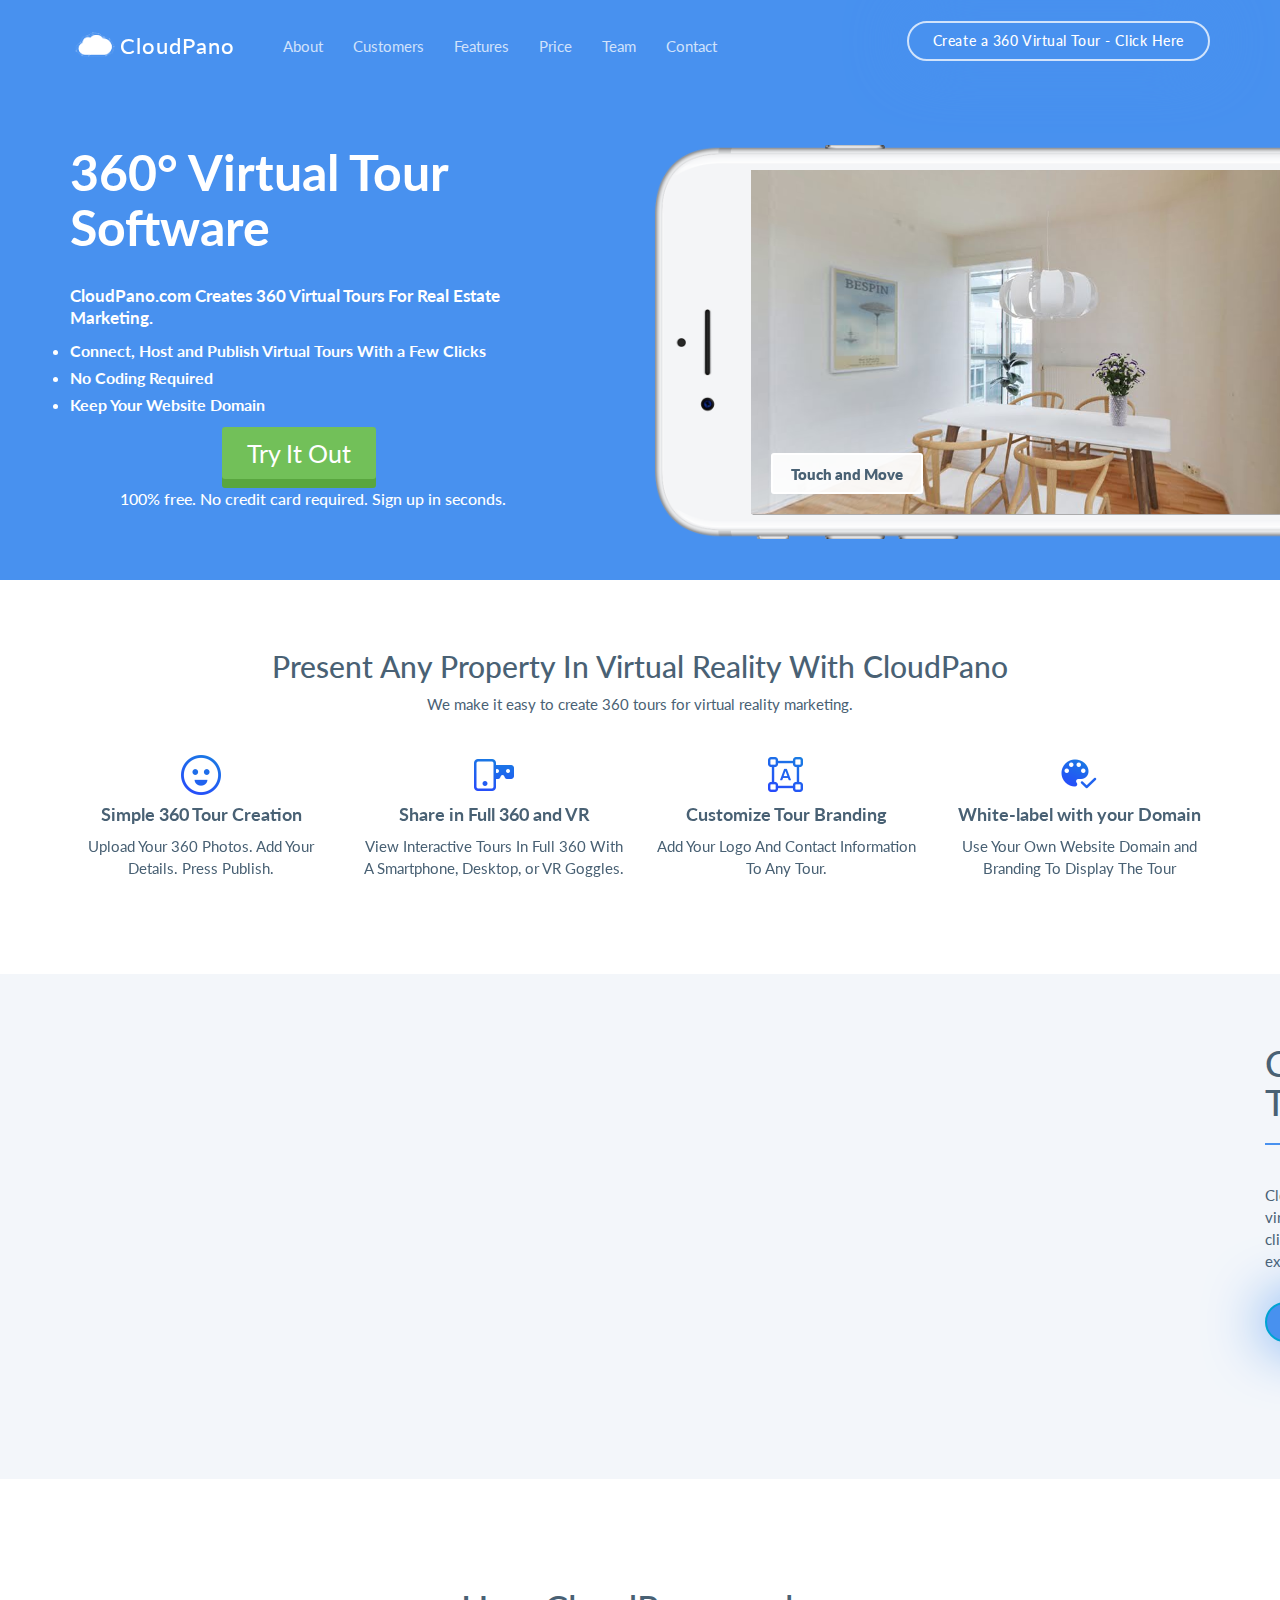
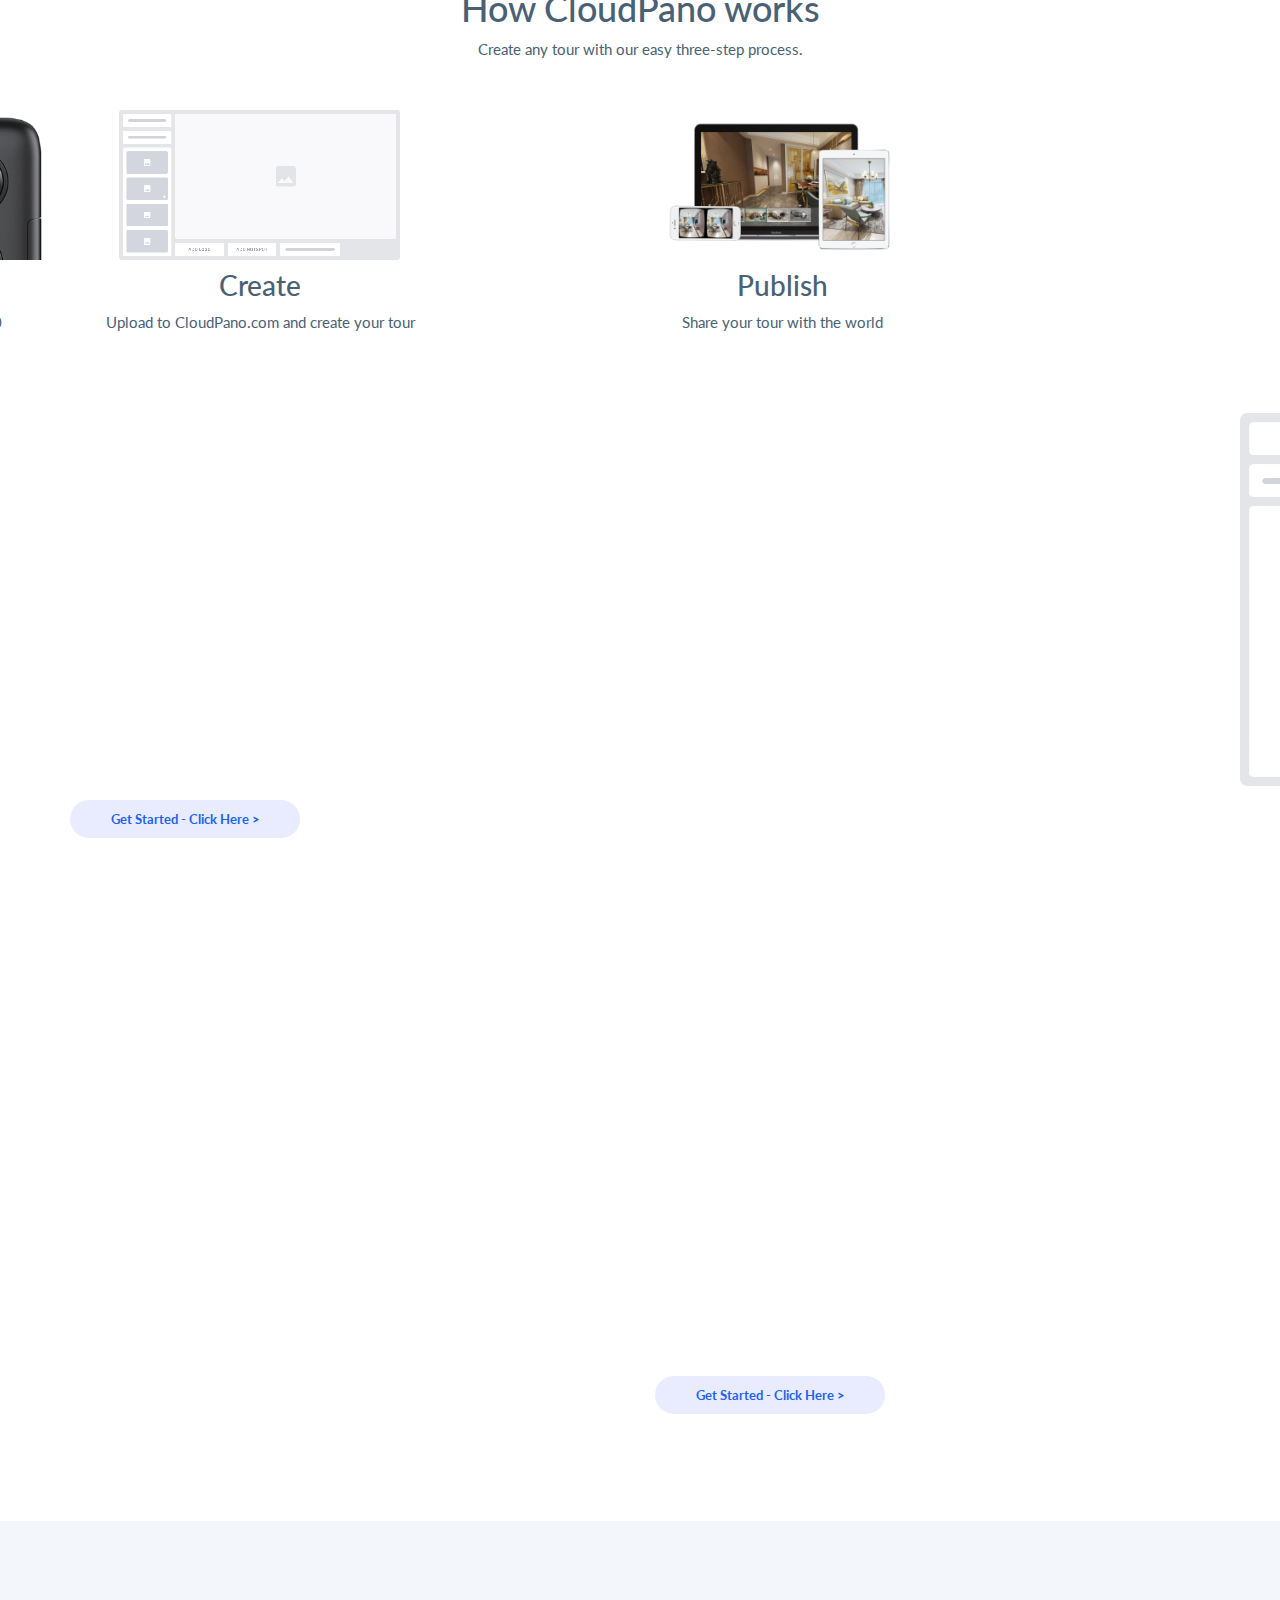
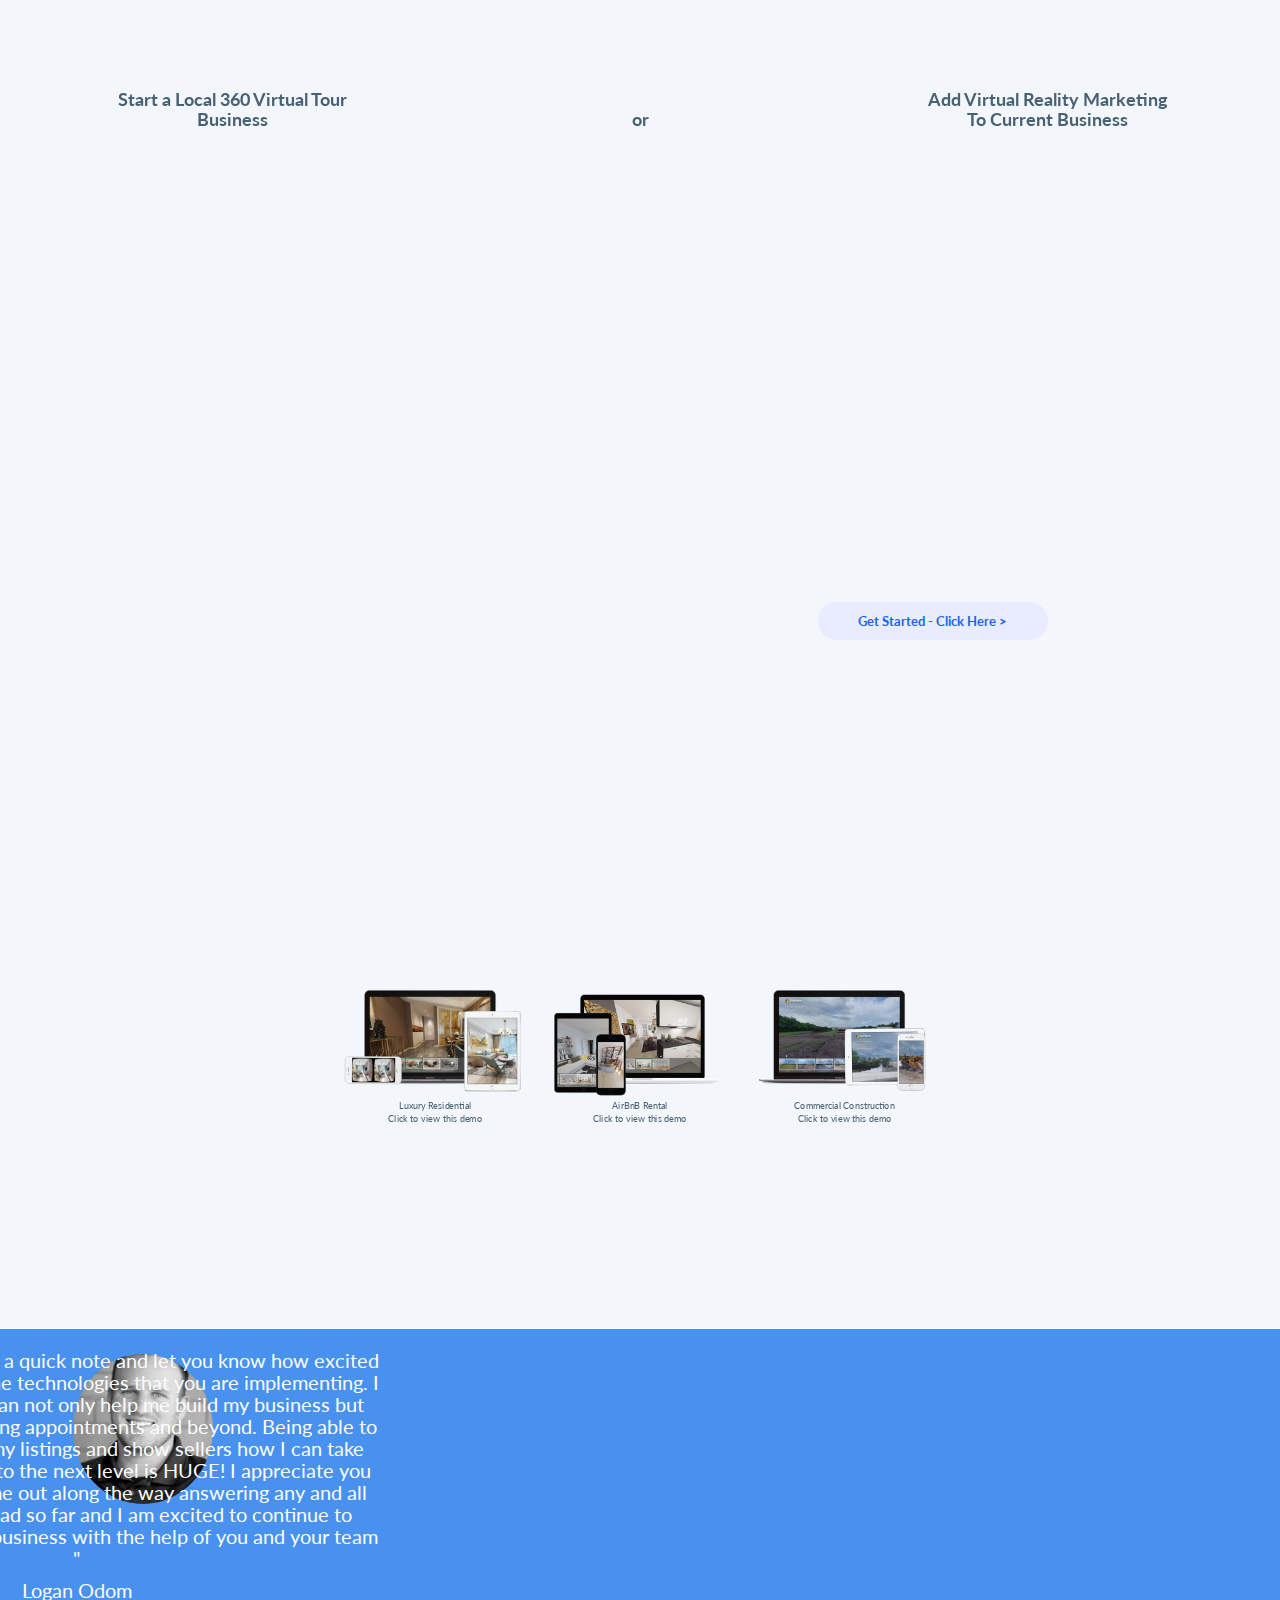
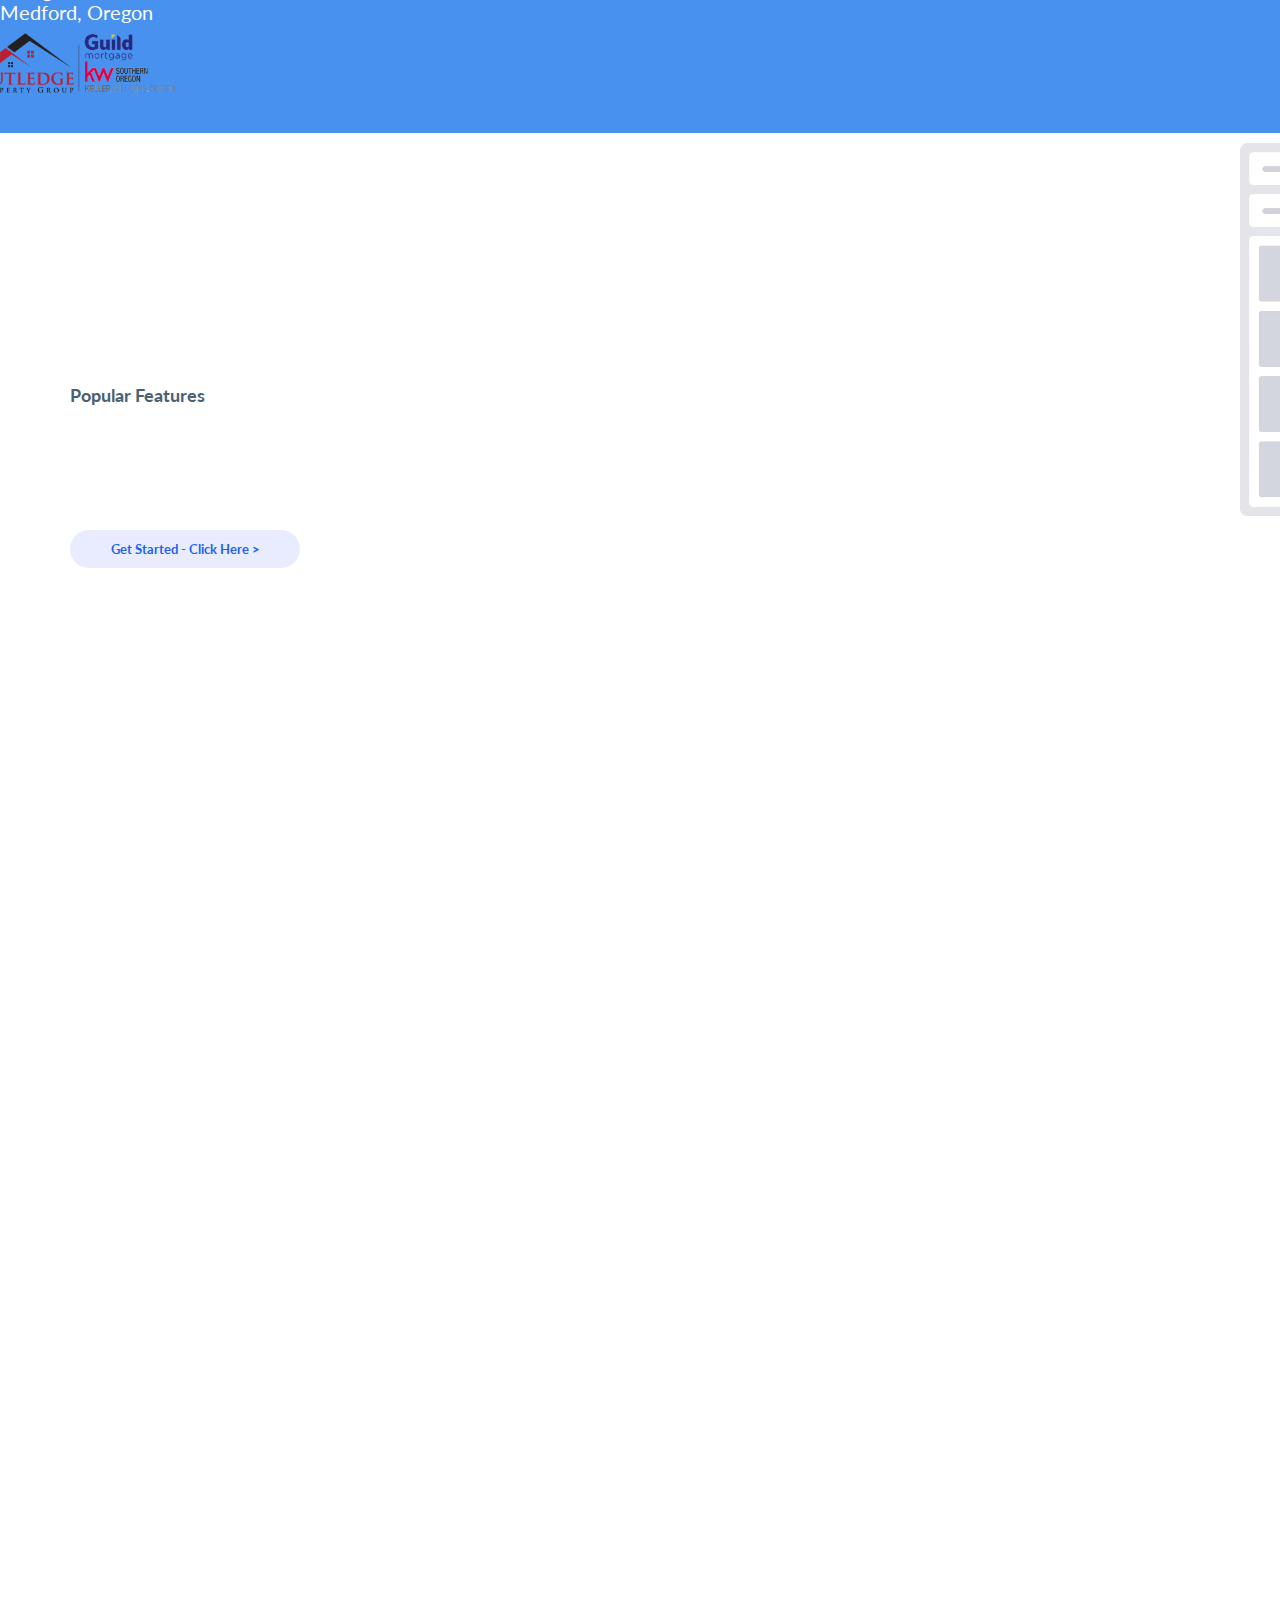
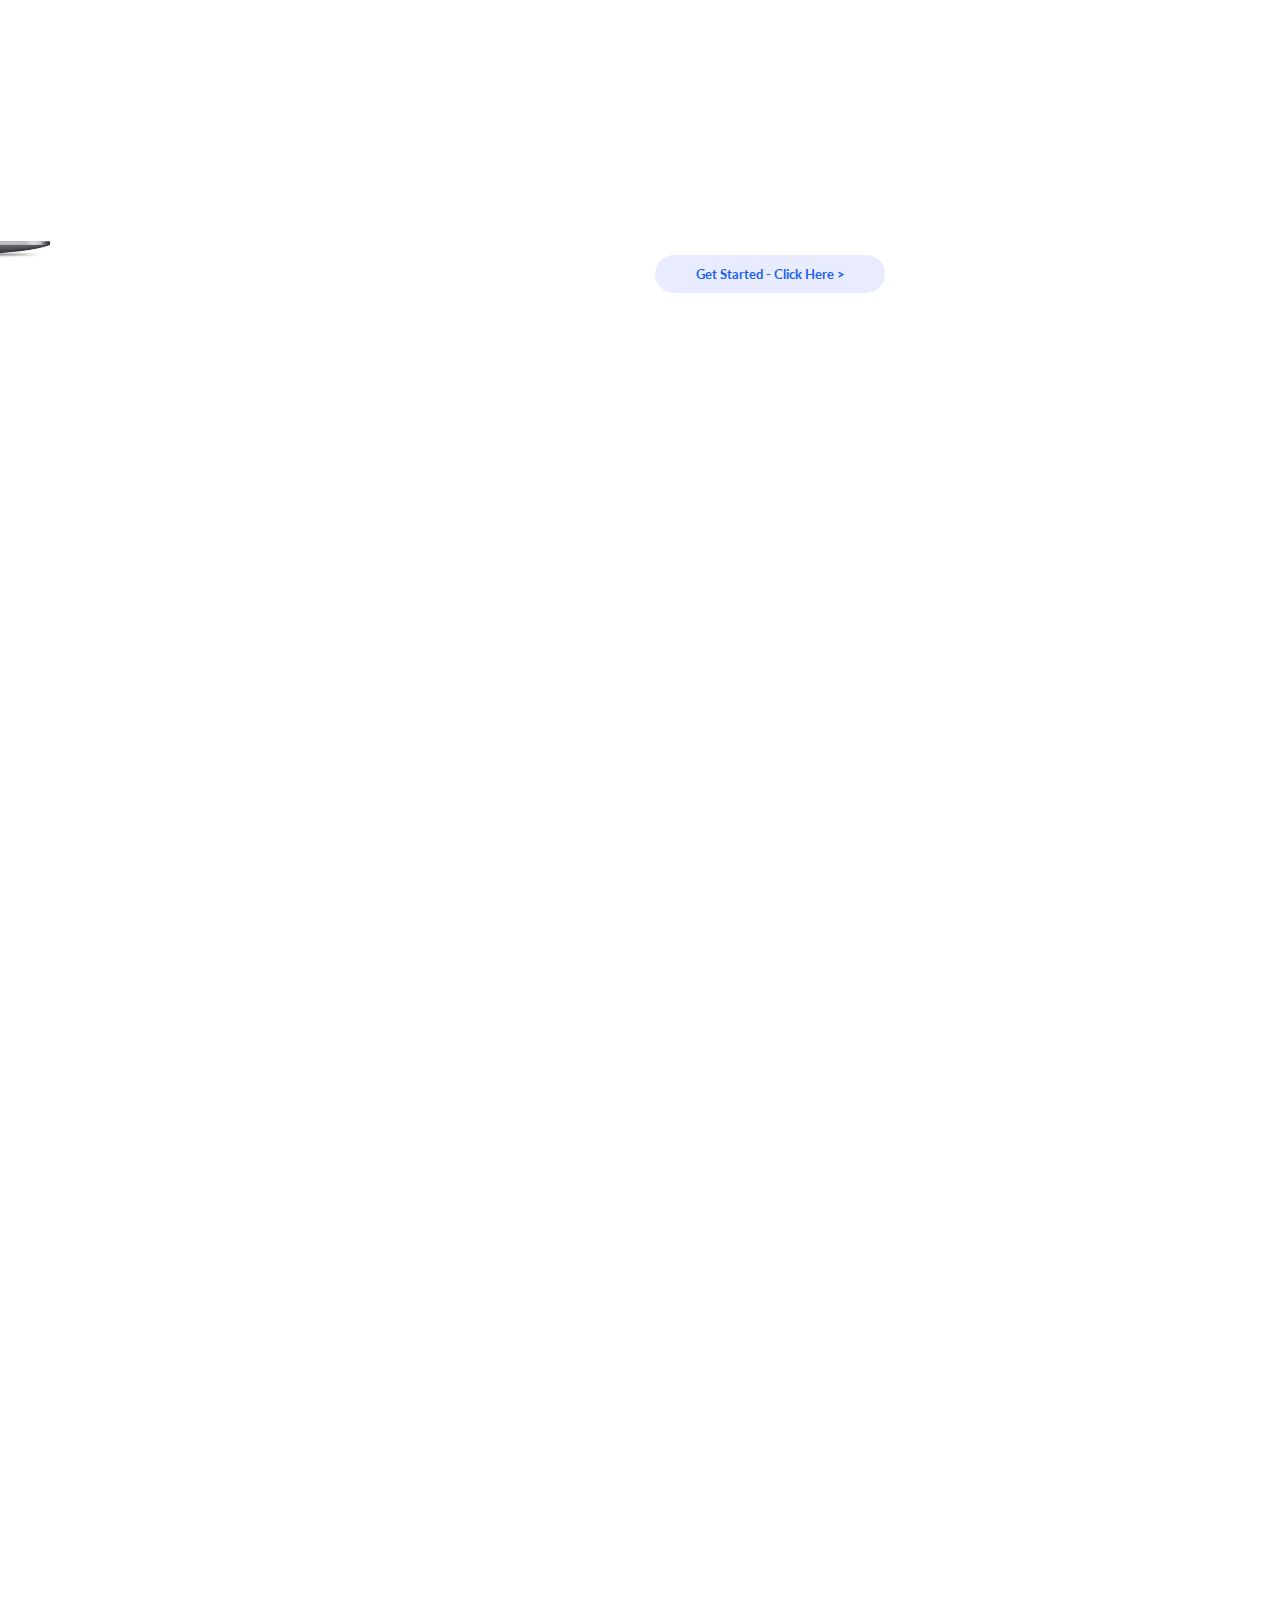
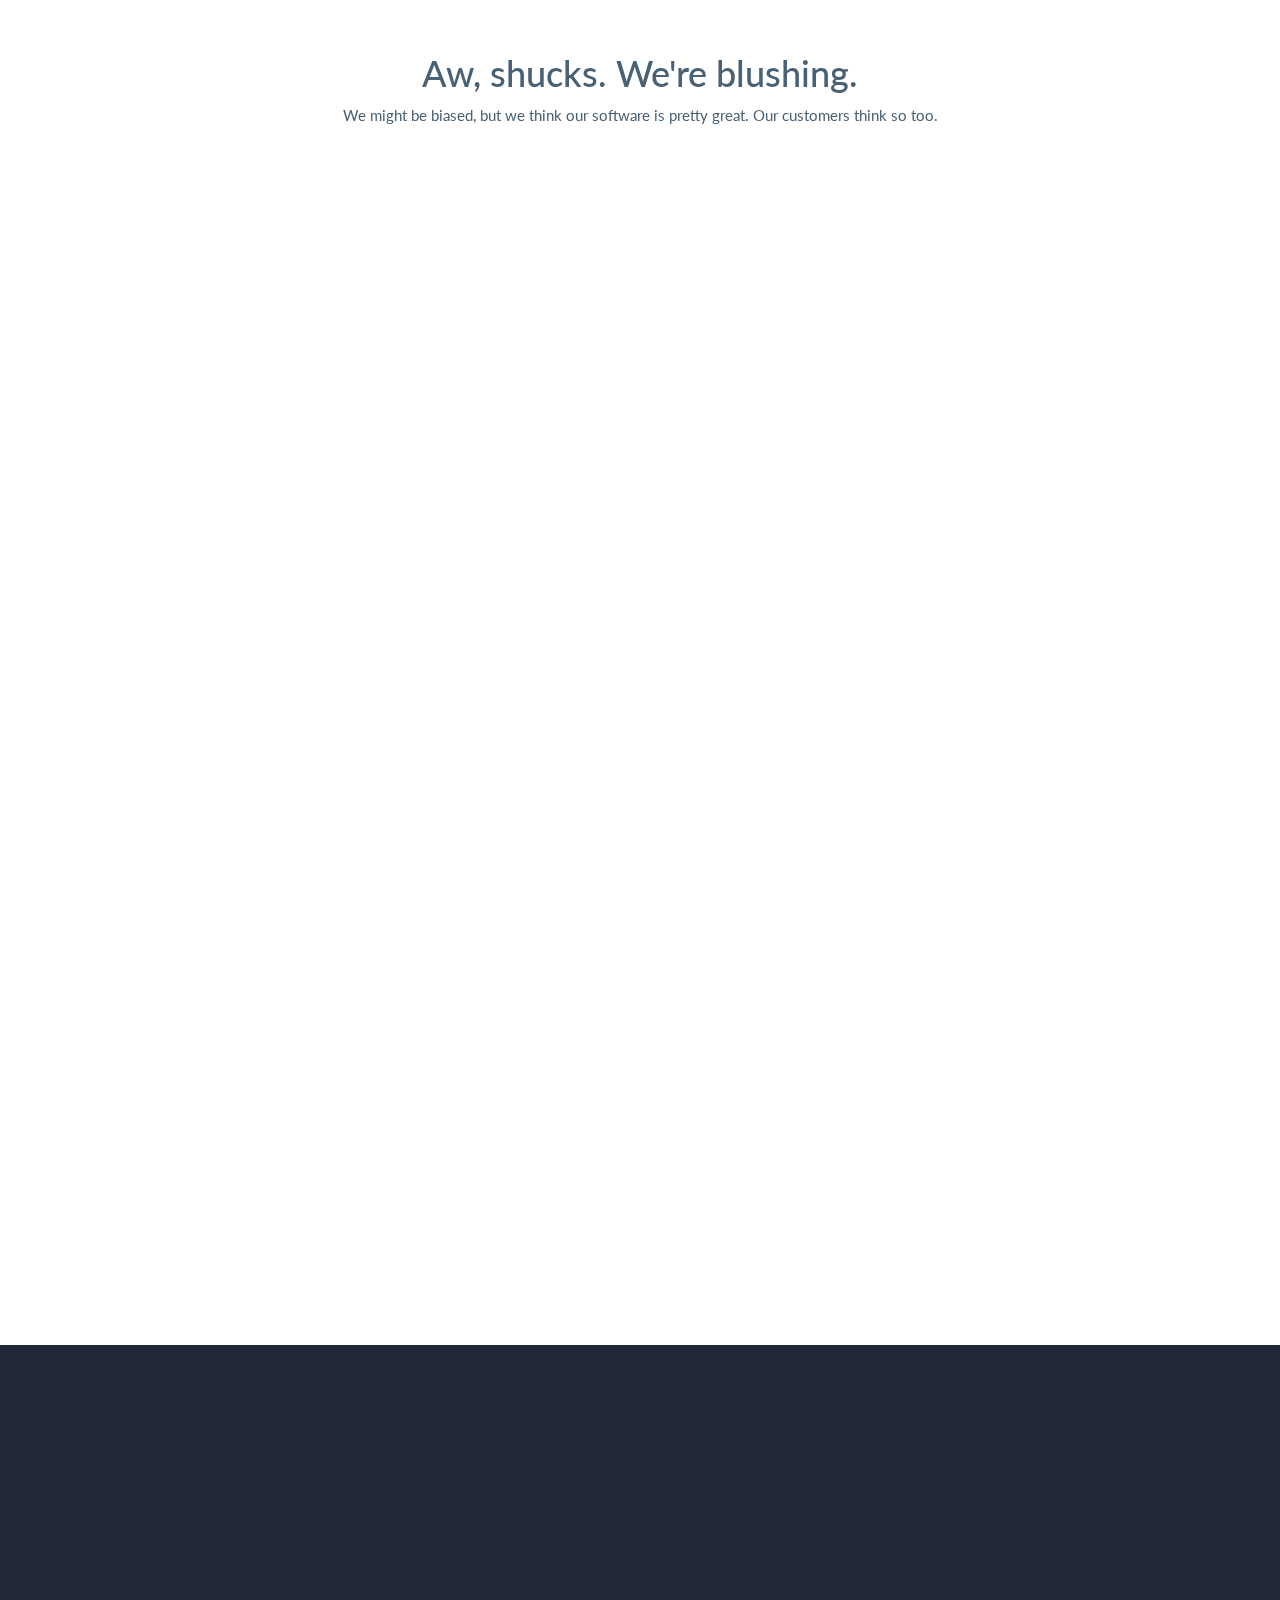
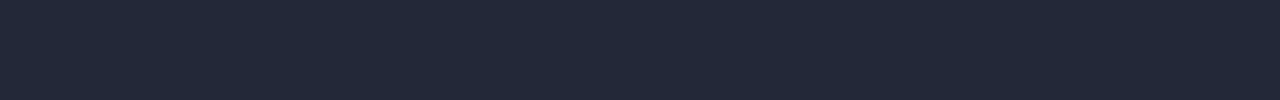
==== commit 6ea62e69: "Update index.html" ====
--- a/index.html
+++ b/index.html
@@ -387,6 +387,47 @@
 				</div>
 			</div>
 		</section>
+	<!-- Begin software-toolkit -->
+				<section id="software-toolkit" class="section bg-light" style="padding-top:40px;">
+					<a id="screenshotsAnchor" class="anchor"></a>
+					<!-- heading -->
+					<div class="row">
+						<div class="col-sm-12">
+							<div class="text-center">
+								<div class="title-box-icon" data-aos="fade-up">
+									<h1 class="h1 feature aos-init aos-animate" data-aos="fade-up">The Perfect Software Toolkit For Virtual Tour Entrepreneurs</h1>
+								</div>
+							</div>
+						</div>
+					</div>
+					<!-- end heading -->
+					<div class="container" style="padding-top: 40px;">
+						<div class="row text-center soft-tool-subheading" style="padding: 20px 0 50px;">
+							<div class="col-md-12">
+							    <h4 class="ttu aos-init aos-animate" data-aos="slide-right"> Start a Local 360 Virtual Tour Business </h4> 
+							    <h4 class="ttu aos-init aos-animate" data-aos="slide-up"> or </h4> 
+							    <h4 class="ttu aos-init aos-animate" data-aos="slide-left"> Add Virtual Reality Marketing To Current Business </h4> 
+						       </div>
+						</div>
+						<div class="row">
+							<div class="col-md-6 col-sm-12" data-aos="slide-right">
+								<img src="img/software-toolkit-img.jpg" />
+							</div>
+							<div class="col-md-6 col-sm-12" style="padding-top: 10px;">
+								<h4 class="ttu aos-init aos-animate" data-aos="fade-up">A Simple Software Solution To Power Your Virtual Tour Revenue</h4>
+								<ul class="features-list aos-init aos-animate" data-aos="fade-up">
+									<li class="feature-item"> <i class="fas fa-check green"></i> Private Label / White Label - Keep Your Website Domain Name and Protect Your Brand </li>
+									<li class="feature-item"> <i class="fas fa-check green"></i> Add or Embed Your Published 360 Virtual Tours Directly To Your Website or Blog (Wordpress Compatible) </li>
+									<li class="feature-item"> <i class="fas fa-check green"></i> Present Your 360 Tours In A Virtual Reality Headset </li>
+									<li class="feature-item"> <i class="fas fa-check green"></i> International Hosting On Local Server Networks (Speed Guaranteed) </li>
+								</ul>
+								<p class="feature-text aos-init aos-animate" data-aos="fade-up"> CloudPano.com is a Virtual Tour Software built for entrepreneurs, photographers and real estate brokers. You will be empowered to create world class 360/VR virtual tours quickly, market real estate at a high level <strong>AND</strong> keep your brand on the front of tour. If you are looking for a 360 virtual tour software built specifically to meet your needs as a business owner - you are in the right place. </p>
+								<a href="http://app.cloudpano.com" class="featureButton"> Get Started - Click Here &gt;</a>
+							</div>
+						</div>
+					</div>
+				</section>
+		<!-- End software-toolkit -->
 		<!-- End Feature 2 -->
 		<section id="screenshots" class="section bg-light" style="padding-top:40px;">
 			<a id="screenshotsAnchor" class="anchor"></a>
@@ -421,47 +462,7 @@
 			</div>
 		</section>
 		<!-- end screenshot -->
-		<!-- Begin software-toolkit -->
-				<section id="software-toolkit" class="section bg-light" style="padding-top:40px;">
-					<a id="screenshotsAnchor" class="anchor"></a>
-					<!-- heading -->
-					<div class="row">
-						<div class="col-sm-12">
-							<div class="text-center">
-								<div class="title-box-icon" data-aos="fade-up">
-									<h1 class="h1 feature aos-init aos-animate" data-aos="fade-up">The Perfect Software Toolkit For Virtual Tour Entrepreneurs</h1>
-								</div>
-							</div>
-						</div>
-					</div>
-					<!-- end heading -->
-					<div class="container" style="padding-top: 40px;">
-						<div class="row text-center soft-tool-subheading" style="padding: 20px 0 50px;">
-							<div class="col-md-12">
-							    <h4 class="ttu aos-init aos-animate" data-aos="slide-right"> Start a Local 360 Virtual Tour Business </h4> 
-							    <h4 class="ttu aos-init aos-animate" data-aos="slide-up"> or </h4> 
-							    <h4 class="ttu aos-init aos-animate" data-aos="slide-left"> Add Virtual Reality Marketing To Current Business </h4> 
-						       </div>
-						</div>
-						<div class="row">
-							<div class="col-md-6 col-sm-12" data-aos="slide-right">
-								<img src="img/software-toolkit-img.jpg" />
-							</div>
-							<div class="col-md-6 col-sm-12" style="padding-top: 10px;">
-								<h4 class="ttu aos-init aos-animate" data-aos="fade-up">A Simple Software Solution To Power Your Virtual Tour Revenue</h4>
-								<ul class="features-list aos-init aos-animate" data-aos="fade-up">
-									<li class="feature-item"> <i class="fas fa-check green"></i> Private Label / White Label - Keep Your Website Domain Name and Protect Your Brand </li>
-									<li class="feature-item"> <i class="fas fa-check green"></i> Add or Embed Your Published 360 Virtual Tours Directly To Your Website or Blog (Wordpress Compatible) </li>
-									<li class="feature-item"> <i class="fas fa-check green"></i> Present Your 360 Tours In A Virtual Reality Headset </li>
-									<li class="feature-item"> <i class="fas fa-check green"></i> International Hosting On Local Server Networks (Speed Guaranteed) </li>
-								</ul>
-								<p class="feature-text aos-init aos-animate" data-aos="fade-up"> CloudPano.com is a Virtual Tour Software built for entrepreneurs, photographers and real estate brokers. You will be empowered to create world class 360/VR virtual tours quickly, market real estate at a high level <strong>AND</strong> keep your brand on the front of tour. If you are looking for a 360 virtual tour software built specifically to meet your needs as a business owner - you are in the right place. </p>
-								<a href="http://app.cloudpano.com" class="featureButton"> Get Started - Click Here &gt;</a>
-							</div>
-						</div>
-					</div>
-				</section>
-		<!-- End software-toolkit -->
+		
 		<!-- Testimonial 2 -->
 		<section id="test">
 			<div class="d-flex">
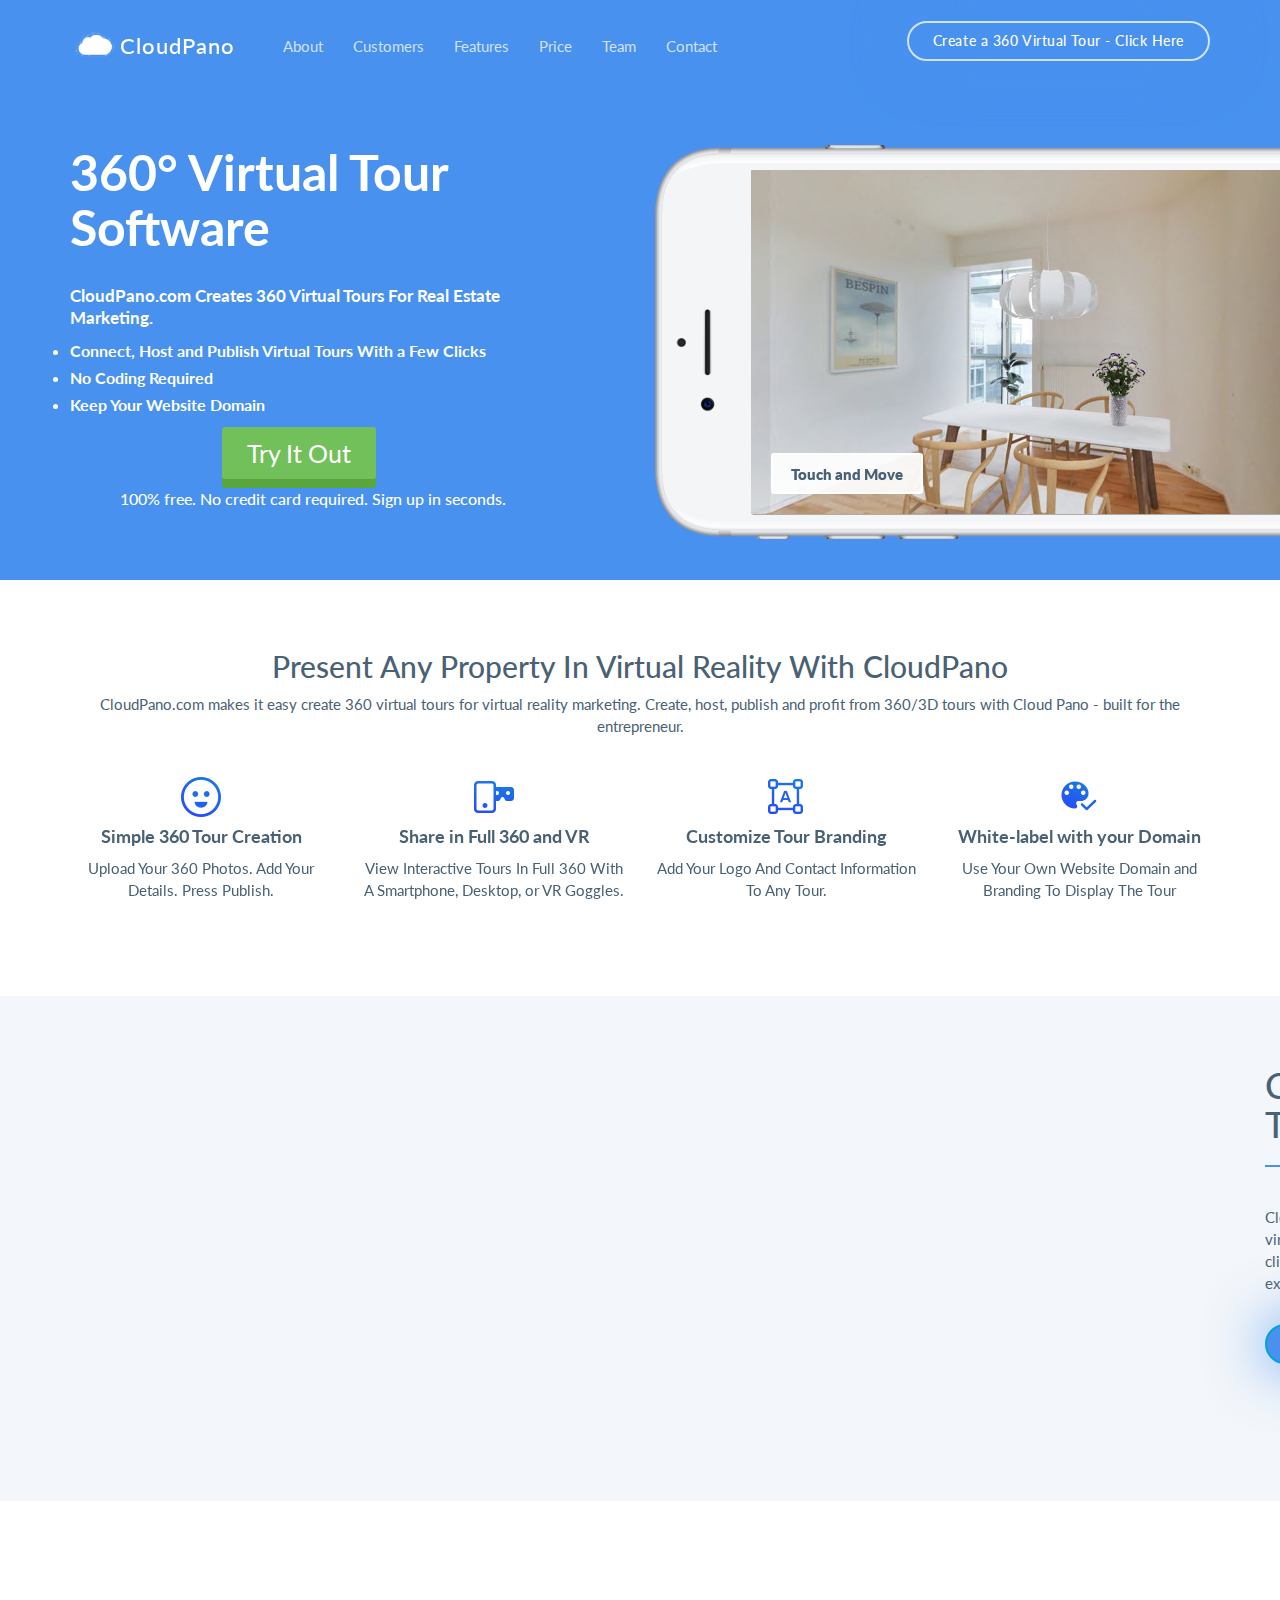
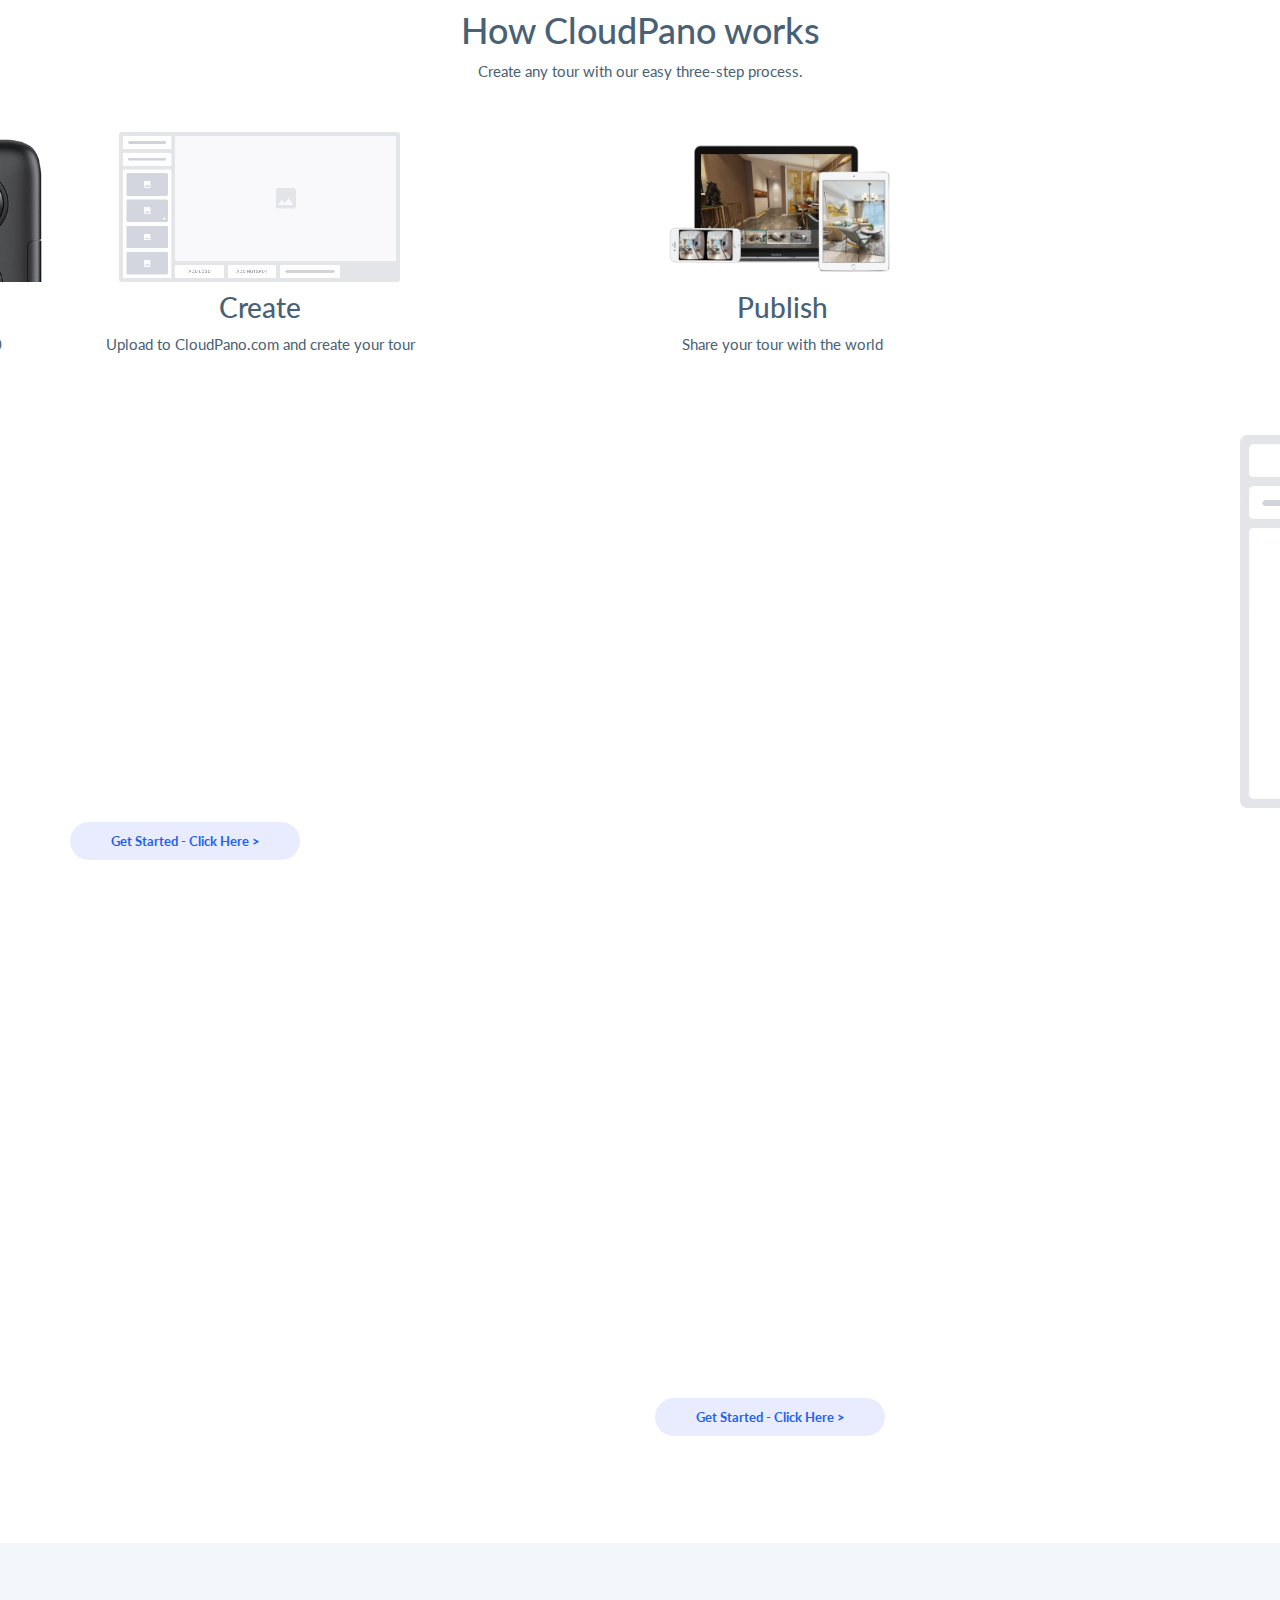
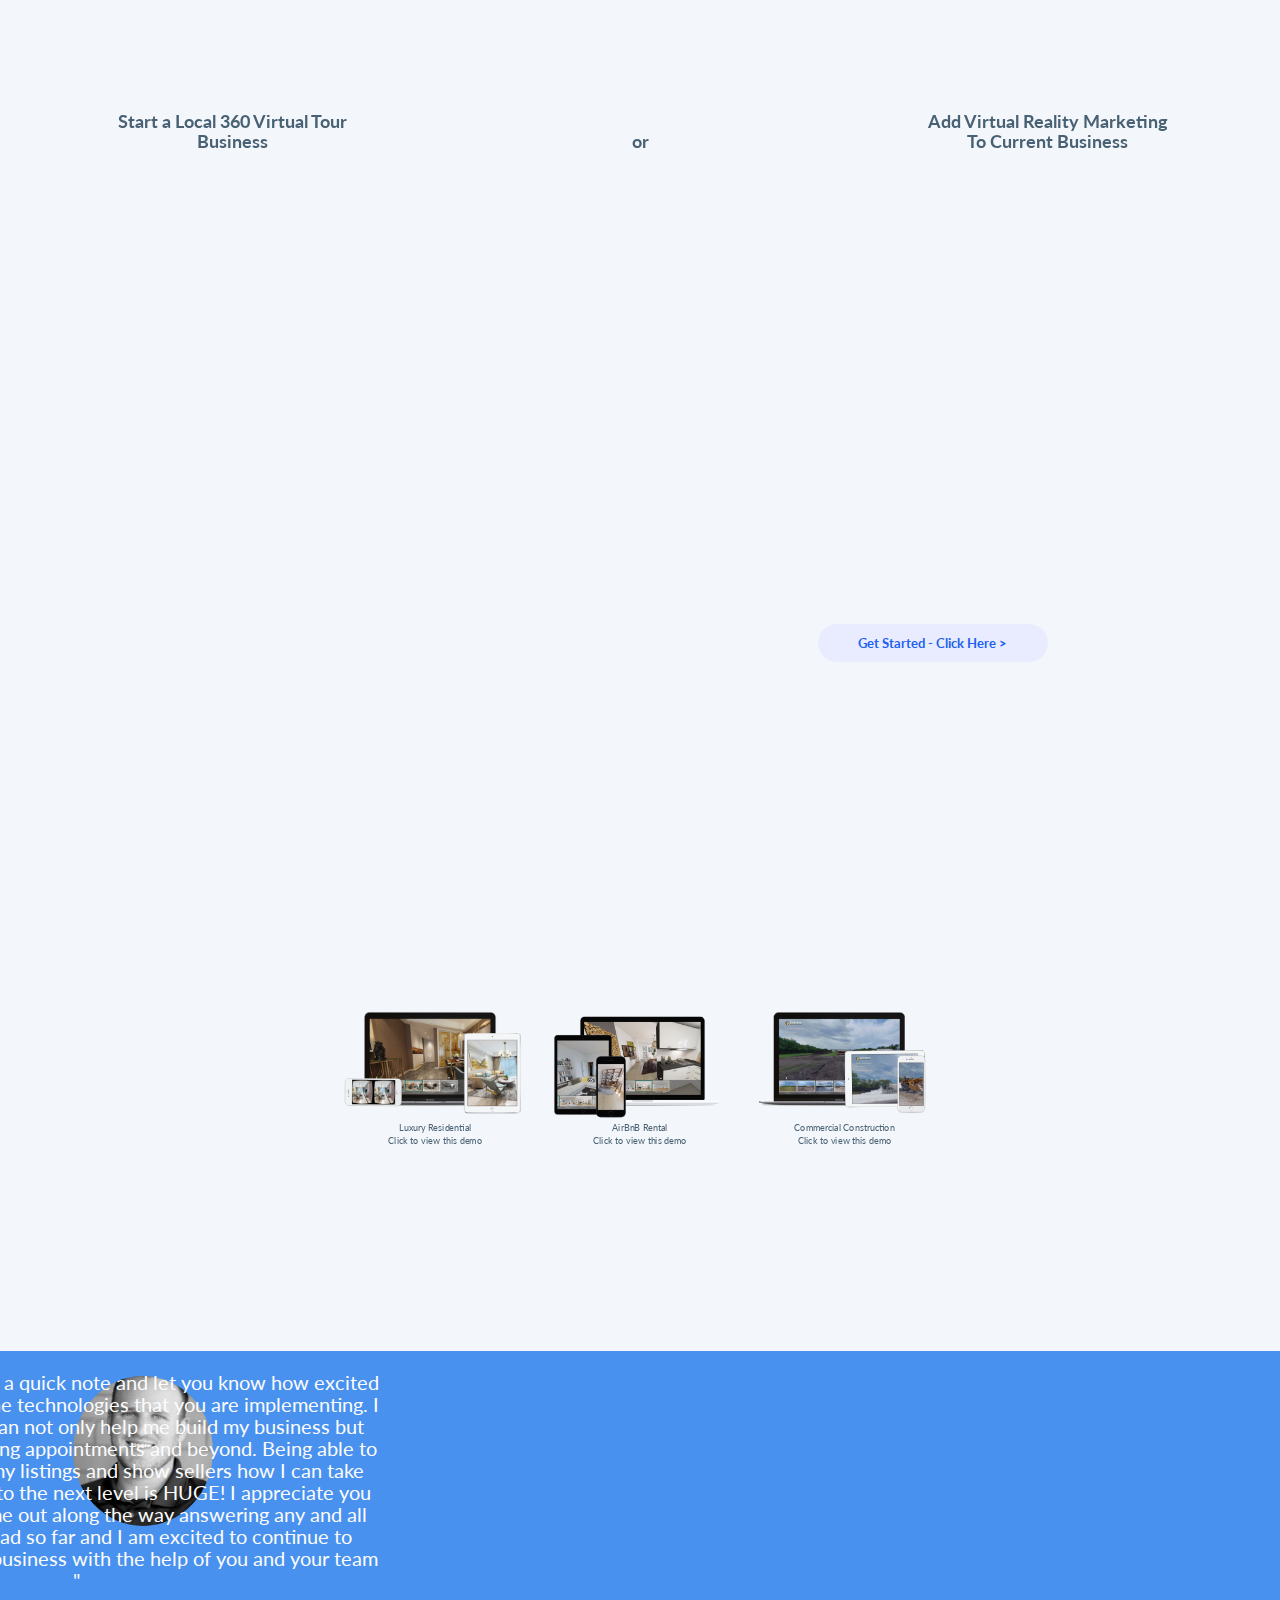
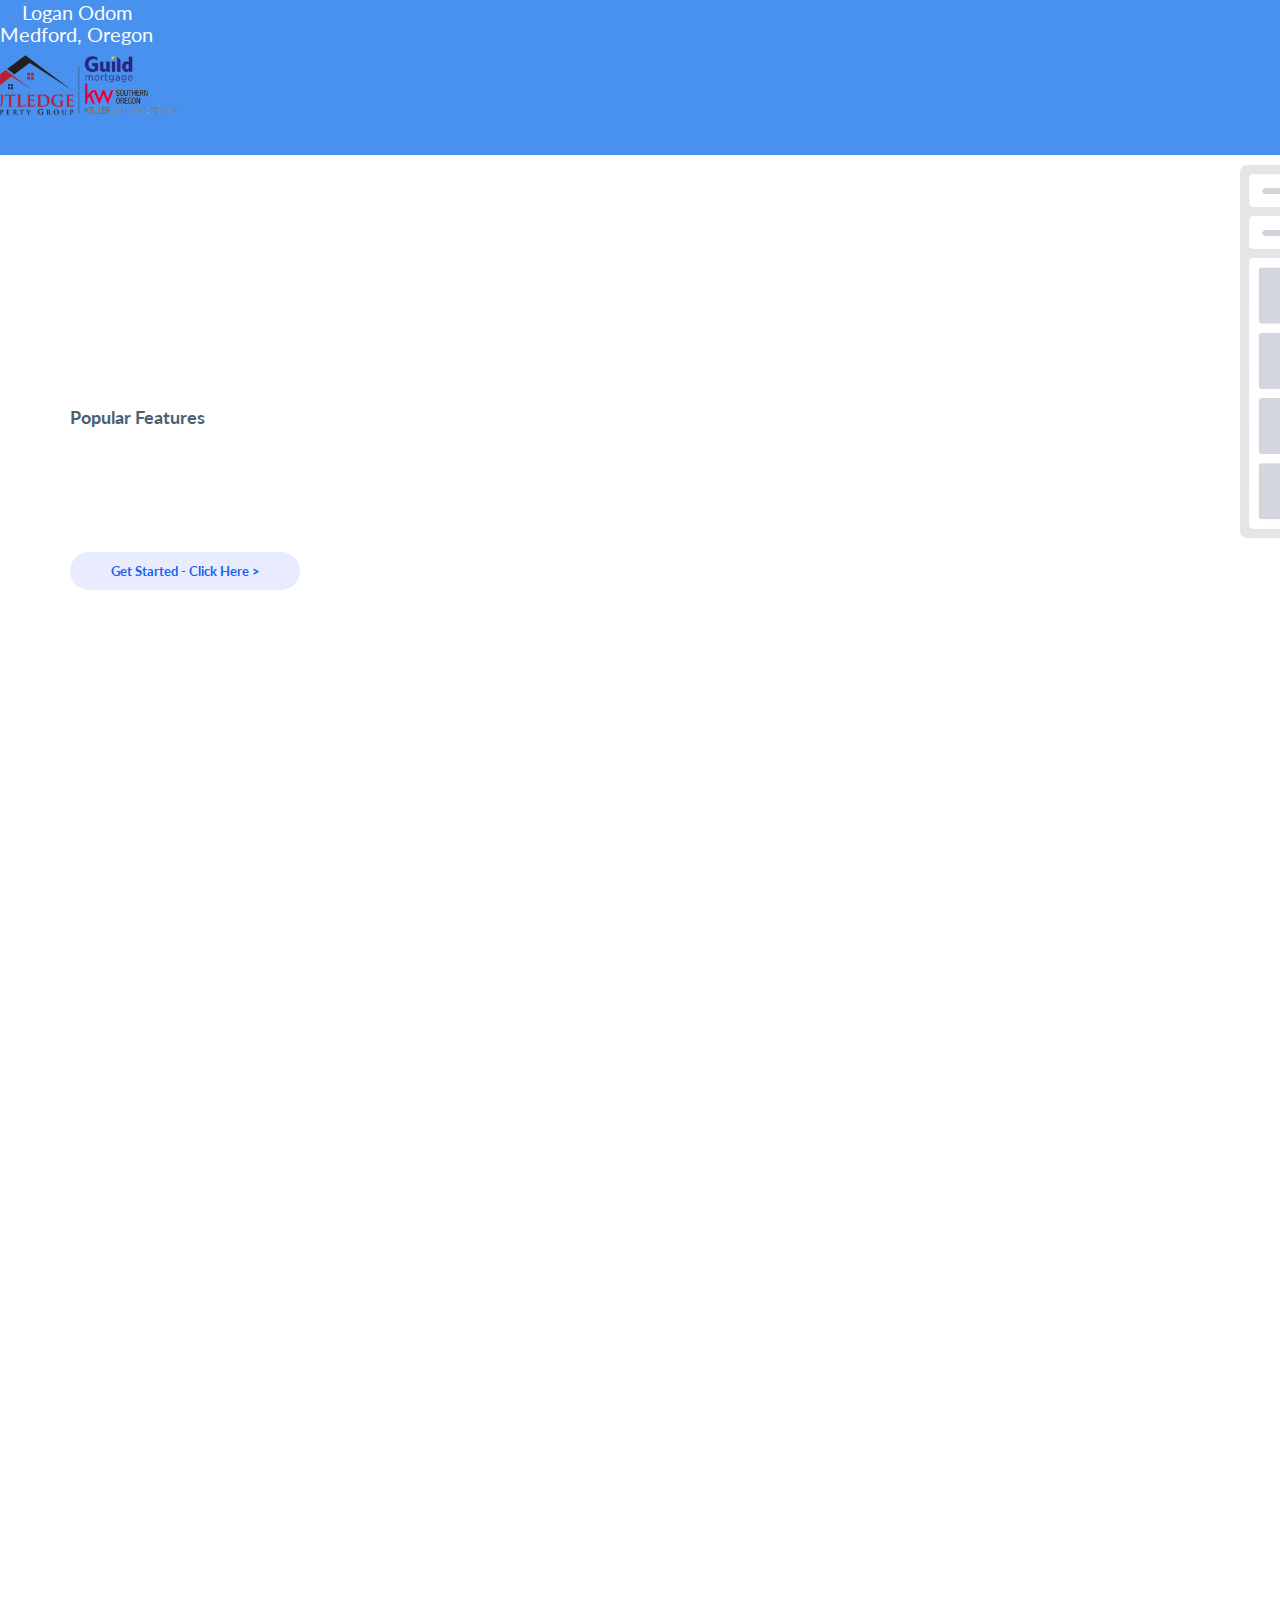
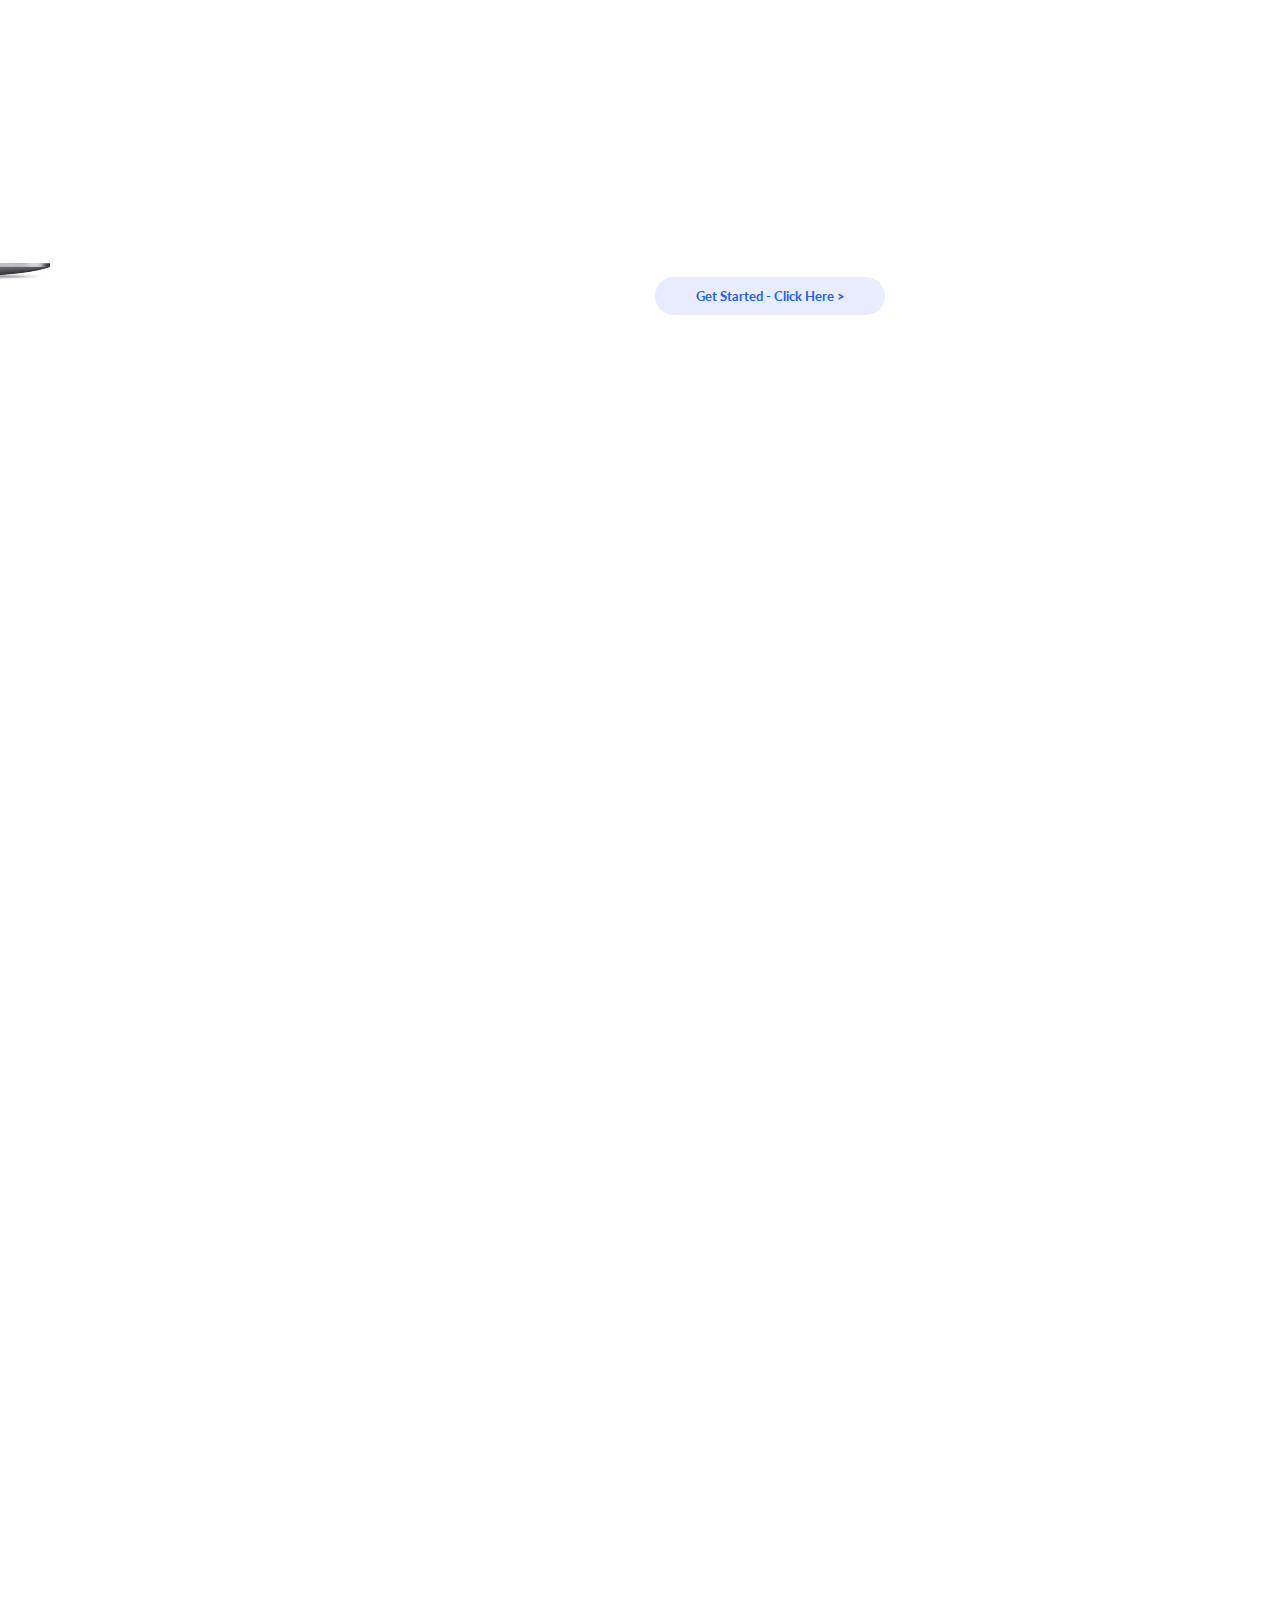
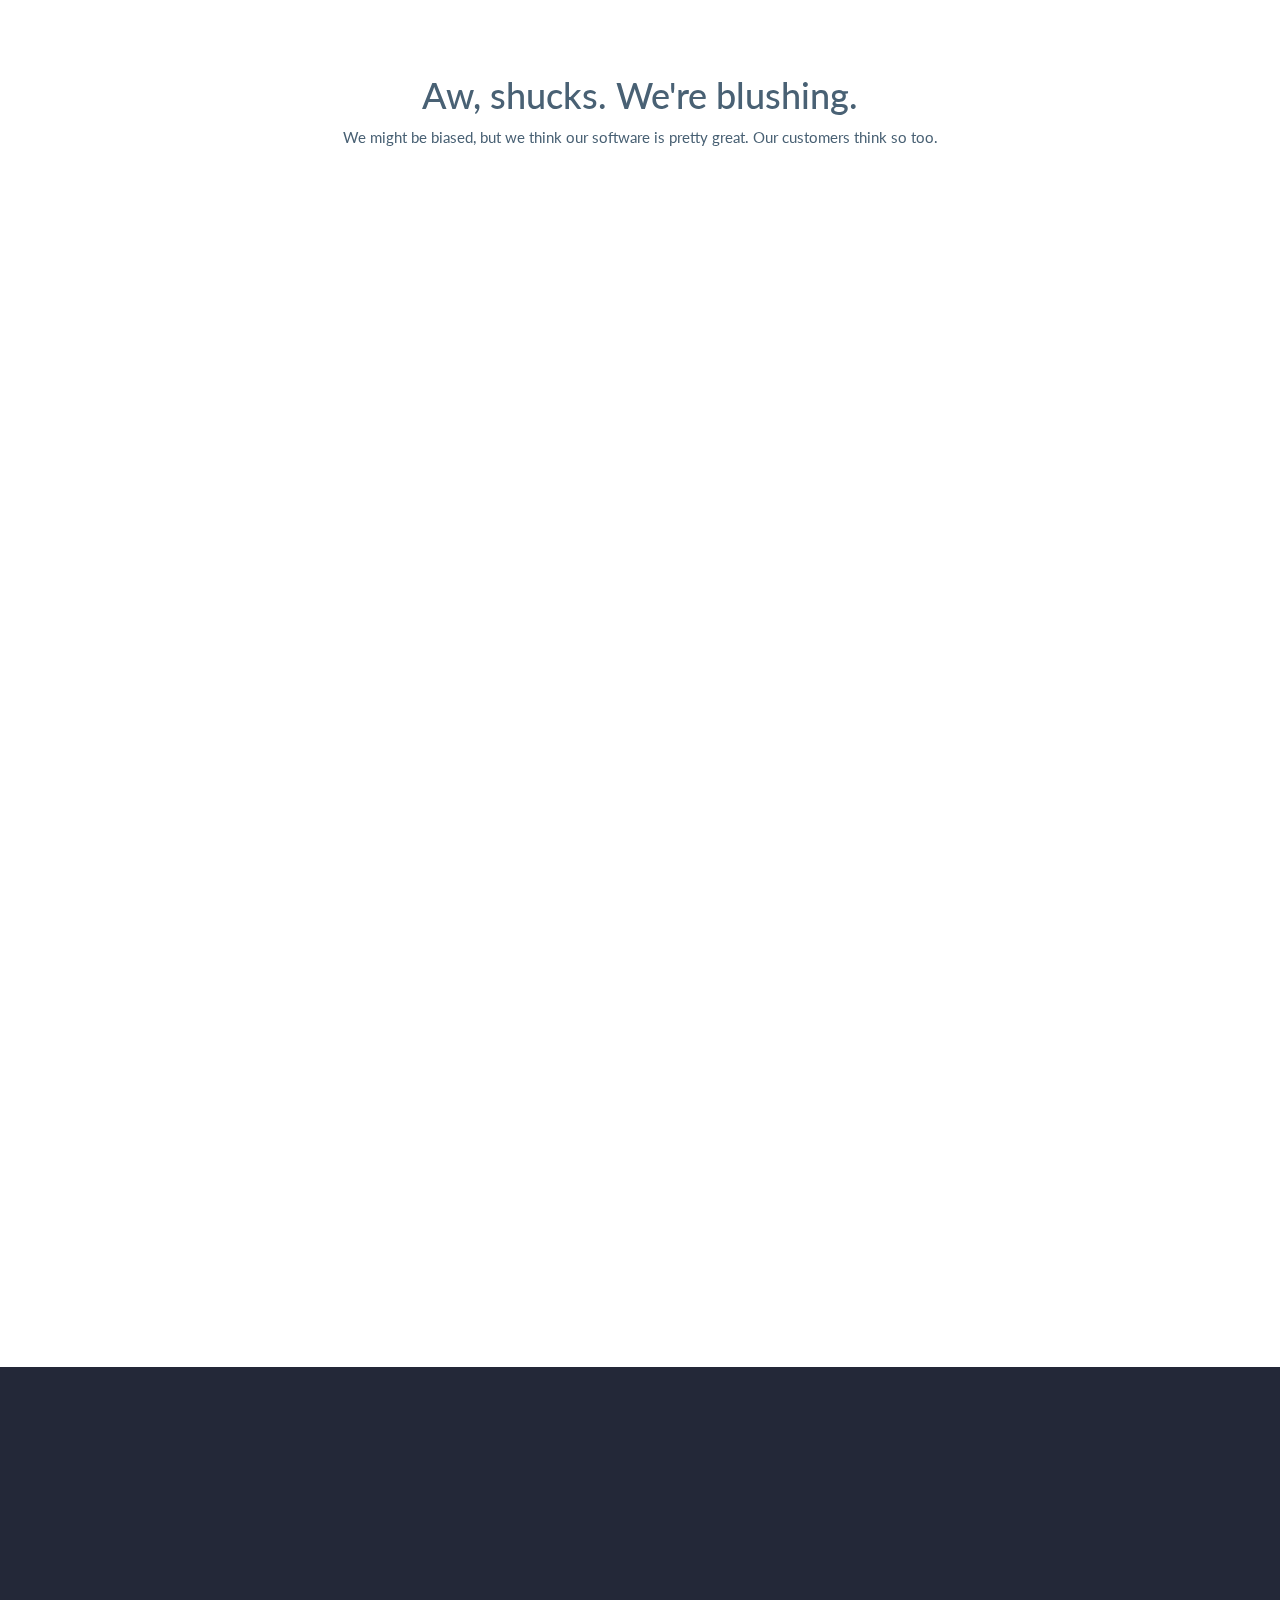
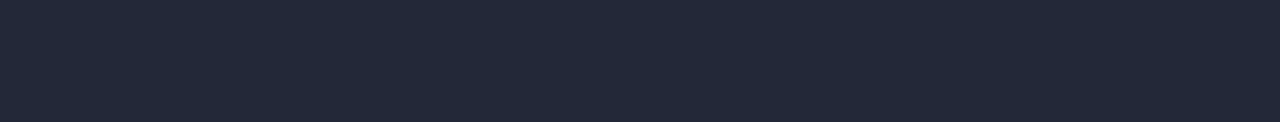
==== commit 07c0ea0f: "Update index.html" ====
--- a/index.html
+++ b/index.html
@@ -166,7 +166,7 @@
 					<div class="text-center" style="margin:auto;">
 						<div class="title-box-icon" data-aos="fade-up">
 							<h2>Present Any Property In Virtual Reality With CloudPano</h2>
-							<p class="text-muted sub-title">We make it easy to create 360 tours for virtual reality marketing.</p>
+							<p class="text-muted sub-title">CloudPano.com makes it easy create 360 virtual tours for virtual reality marketing. Create, host, publish and profit from 360/3D tours with Cloud Pano - built for the entrepreneur.</p>
 						</div>
 					</div>
 				</div>
@@ -608,7 +608,7 @@
 						<div class="row">
 							<!--Pricing Column-->
 							<article class="pricing-column col-lg-4 col-md-4" data-aos="flip-right">
-								<div class="inner-box">
+								<div class="inner-box active">
 									<div class="plan-header text-center">
 										<h3 class="plan-title">Free</h3>
 										<h2 class="plan-price">$0</h2>
@@ -675,7 +675,7 @@
 							</article>
 							<!--Pricing Column-->
 							<article class="pricing-column col-lg-4 col-md-4" data-aos="flip-right">
-									<div class="inner-box">
+									<div class="inner-box active">
 										<div class="plan-header text-center">
 											<h3 class="plan-title">Pro Plus</h3>
 											<h2 class="plan-price">$49</h2>
@@ -683,7 +683,7 @@
 											<br> Or
 											<br> Pay Once and Get On To Business
 											</div>
-											<div class="plan-subscribe"> <a href="https://app.cloudpano.com/"> Learn More </a> </div>
+											<div class="plan-subscribe"> <a href="https://robertovj.github.io/add-to-cart/"> Learn More </a> </div>
 										</div>
 										<ul class="plan-stats list-unstyled">
 											<li> <i class="far fa-check-square"></i><b>Unlimited Tours</b></li>
--- a/css/style.css
+++ b/css/style.css
@@ -1688,15 +1688,22 @@
 }
 /*CTA SECTION*/
 #cta-1 .featureButton {
-    margin: 0 auto;
+    margin: 30px auto;
+}
+#cta-1 .featureButton:hover {
+    background-color: #fff;
+    color: #72c059 !important;
+}
+#cta-1 .featureButton h1:hover {
+    color: #72c059;
 }
 #cta-1 .featureButton {
     display: -webkit-box;
     display: -webkit-flex;
     display: -ms-flexbox;
     display: flex;
-    width: 300px;
-    height: 38px;
+    width: 70%;
+    height: 0;
     -webkit-box-pack: center;
     -webkit-justify-content: center;
     -ms-flex-pack: center;
@@ -1704,16 +1711,24 @@
     -webkit-box-align: center;
     -webkit-align-items: center;
     -ms-flex-align: center;
-    align-items: center;
     border-radius: 50px;
     background-color: #72c059;
     color: #fff;
-    font-size: 30px;
+    font-size: 35px;
     font-weight: 700;
-    padding: 30px 45px;
+    padding: 33px 50px;
+    border: 3px solid #72c059;
+    transition: all 1s ease-in-out;
+
 }
 #cta-1 {
     padding-bottom: 50px;
+}
+#cta-1 h1 {
+    text-align: left;
+    width: 100%;
+    font-size: 26px;
+    line-height: 42px;
 }
 /*END CTA SECTION*/
 #pricing .plan-stats li {
@@ -2190,6 +2205,36 @@
 #tsm #testimonials .owl-controls.clickable .owl-page span:hover {
     opacity: 0.8;
 }
+#qa .lst3 .qa-dsc {
+    padding: 10px;
+}
+#qa .lst3 .qa-dsc p {
+    font-size: 85%;
+    line-height: 18px;
+}
+#add-to-cart .cart-sm .cart-bnr h1 .tt-br {
+    display: inline;
+    font-size: 86px;
+    color: #4891ef;
+    font-family: 'Lato', sans-serif;
+    font-weight: 900;
+    position: relative;
+    margin-bottom: 60px;
+}
+#plans .plans-sec h3 {
+    font-size: 28px;
+    display: block;
+    margin-top: 34px;
+    margin-bottom: 0;
+}
+#plans .plans-sec h3 a:hover {
+    color: #373737;
+	transition: all 1s ease-in-out;
+}
+#plans .plans-sec h3 a {
+    color: #fff;
+    text-decoration: underline;
+}
  /*======= 11. Responsive =======*/
 
  @media (min-width: 768px) {
@@ -2218,7 +2263,7 @@
      }
 	/*add to cart responsive 990px*/
 
-	#add-to-cart .cart-sm .cart-bnr h1 {
+	#add-to-cart .cart-sm .cart-bnr h1,#add-to-cart .cart-sm .cart-bnr h1 .tt-br {
 	    font-size: 60px;
 	}
 	.col-lg-6 {
@@ -2293,7 +2338,9 @@
 	    text-align: center;
 	    font-size: 13px;
 	}
-	 
+	 #cta-1 h1 {
+	    text-align: center;
+	}
  }
  
  @media (max-width: 767px) {
@@ -2482,7 +2529,7 @@
 	margin: 0 auto 10px;
      }
 	/*add to cart responsive 640px*/
-	#add-to-cart .cart-sm .cart-bnr h1 {
+	#add-to-cart .cart-sm .cart-bnr h1,#add-to-cart .cart-sm .cart-bnr h1 .tt-br {
 	    font-size: 45px;
 	}
 	#add-to-cart .cart-sm .cart-bnr h1 img {
@@ -2558,12 +2605,17 @@
 	#qa .qa-cont-inr .qa-cont-fj .qa-tt p {
 	    font-size: 18px;
 	}
+	#add-to-cart .cart-sm .cart-bnr h1 .tt-br {
+	    display: block;
+	    margin-bottom: 0;
+	}
 }
 @media (max-width: 440px) {
 	/*add to cart responsive 440px*/
 
-	#add-to-cart .cart-sm .cart-bnr h1 {
+	#add-to-cart .cart-sm .cart-bnr h1, #add-to-cart .cart-sm .cart-bnr h1 .tt-br {
 	    font-size: 30px;
+	    padding-top: 0;
 	}
 	#add-to-cart .cart-sm .cart-bnr h1 span {
 	    font-size: 15px;
@@ -2611,6 +2663,14 @@
 	#qa .qa-cont img,
 	#qa .qa-cont-inr .qa-cont-fj img  {
 	    left: -40px;
+	}
+	#cta-1 .featureButton {
+	    font-size: 25px;
+	    padding: 30px 0px;
+	    margin-top: 0;
+	}
+	#cta-1 {
+	    padding-bottom: 0;
 	}
 
 }
@@ -2620,7 +2680,7 @@
 	#add-to-cart .cart-sm .cart-bnr {
 	    padding: 20px 20px 10px 20px;
 	}
-	#add-to-cart .cart-sm .cart-bnr h1 {
+	#add-to-cart .cart-sm .cart-bnr h1,#add-to-cart .cart-sm .cart-bnr h1 .tt-br {
 	    font-size: 25px;
 	}
 	#tsm #testimonials img {
@@ -2656,6 +2716,10 @@
 	}
 	#qa .qa-cont .qa-dsc p {
 	    font-size: 15px;
+	}
+	#cta-1 .featureButton {
+	    font-size: 23px;
+	    padding: 25px 0px;
 	}
 }
  /*======= 12. Default Color Skin =======*/
@@ -3223,7 +3287,7 @@
         margin-right: 10px;                  
         background-size: 22px 22px;
         background: #4891EF !important;
-	margin: 0 0 50px;
+	margin: 0 0 0px;
     }
 
     #test4 img {   
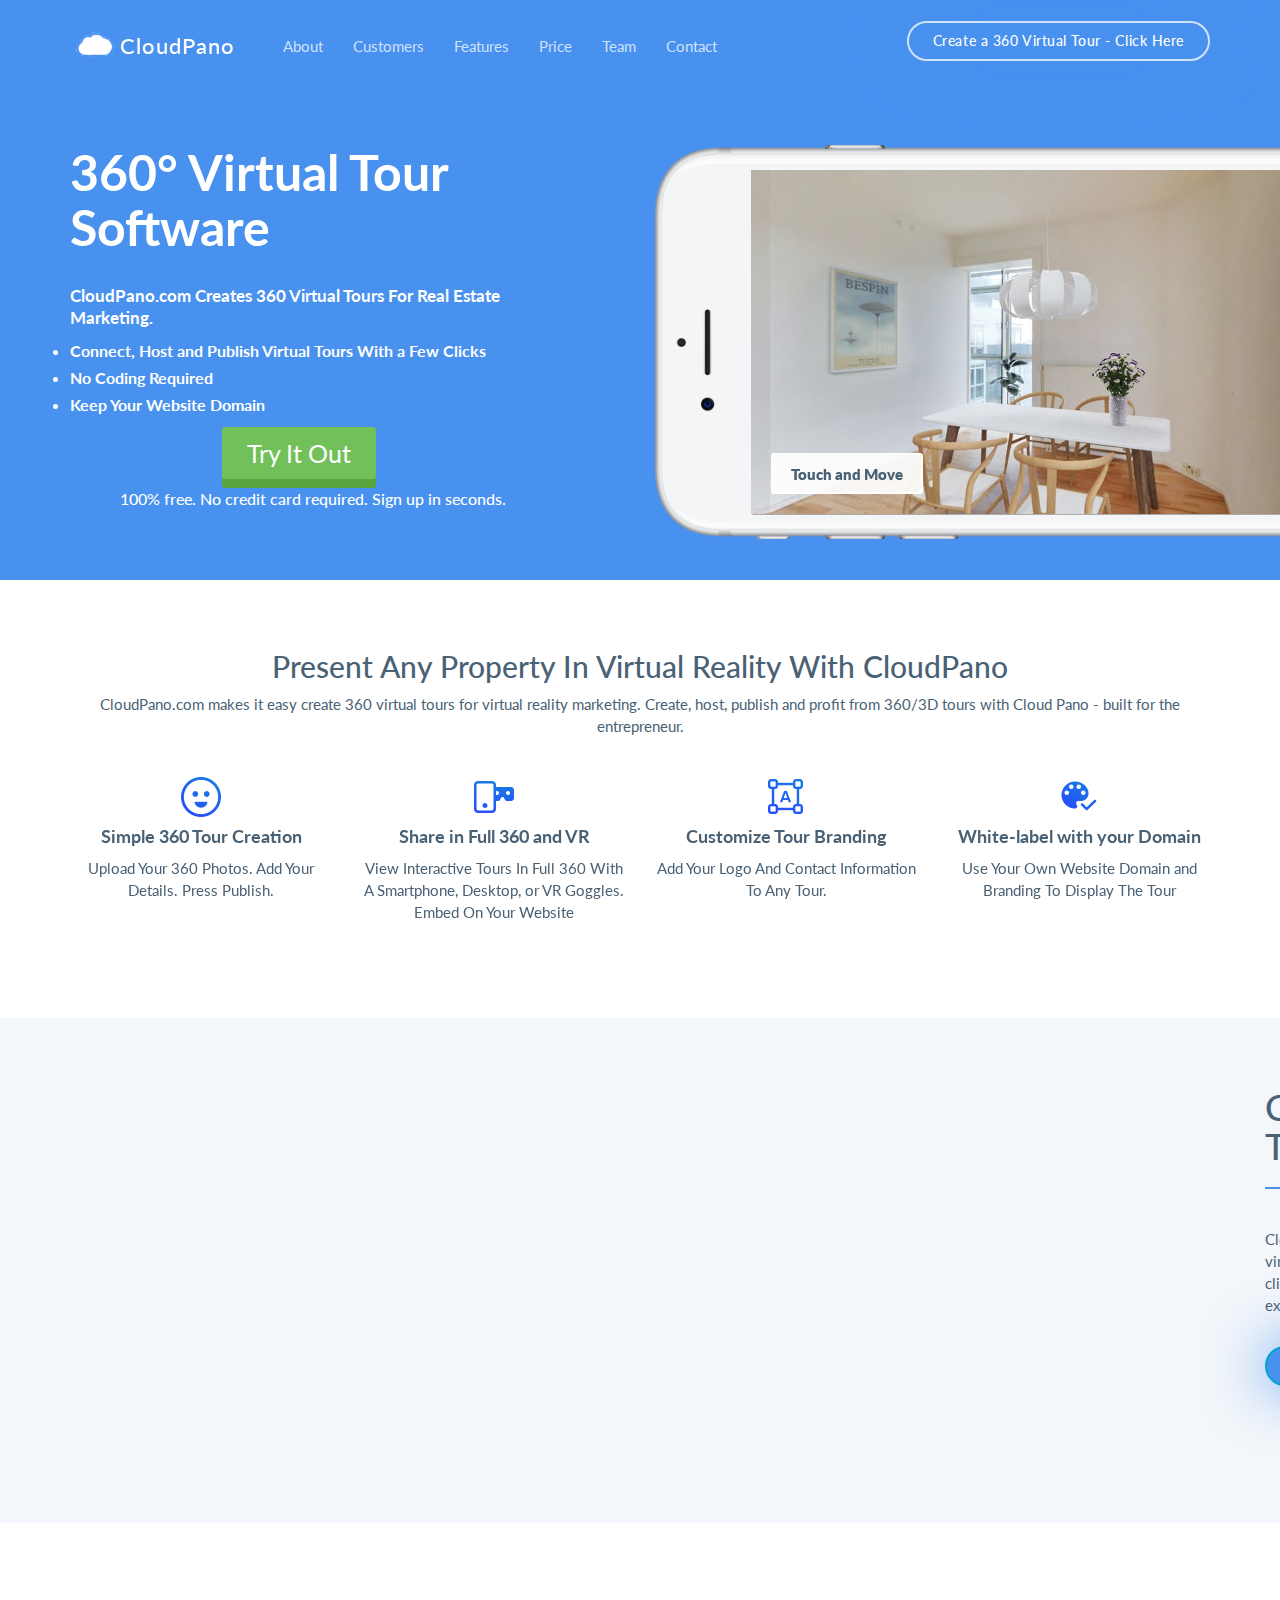
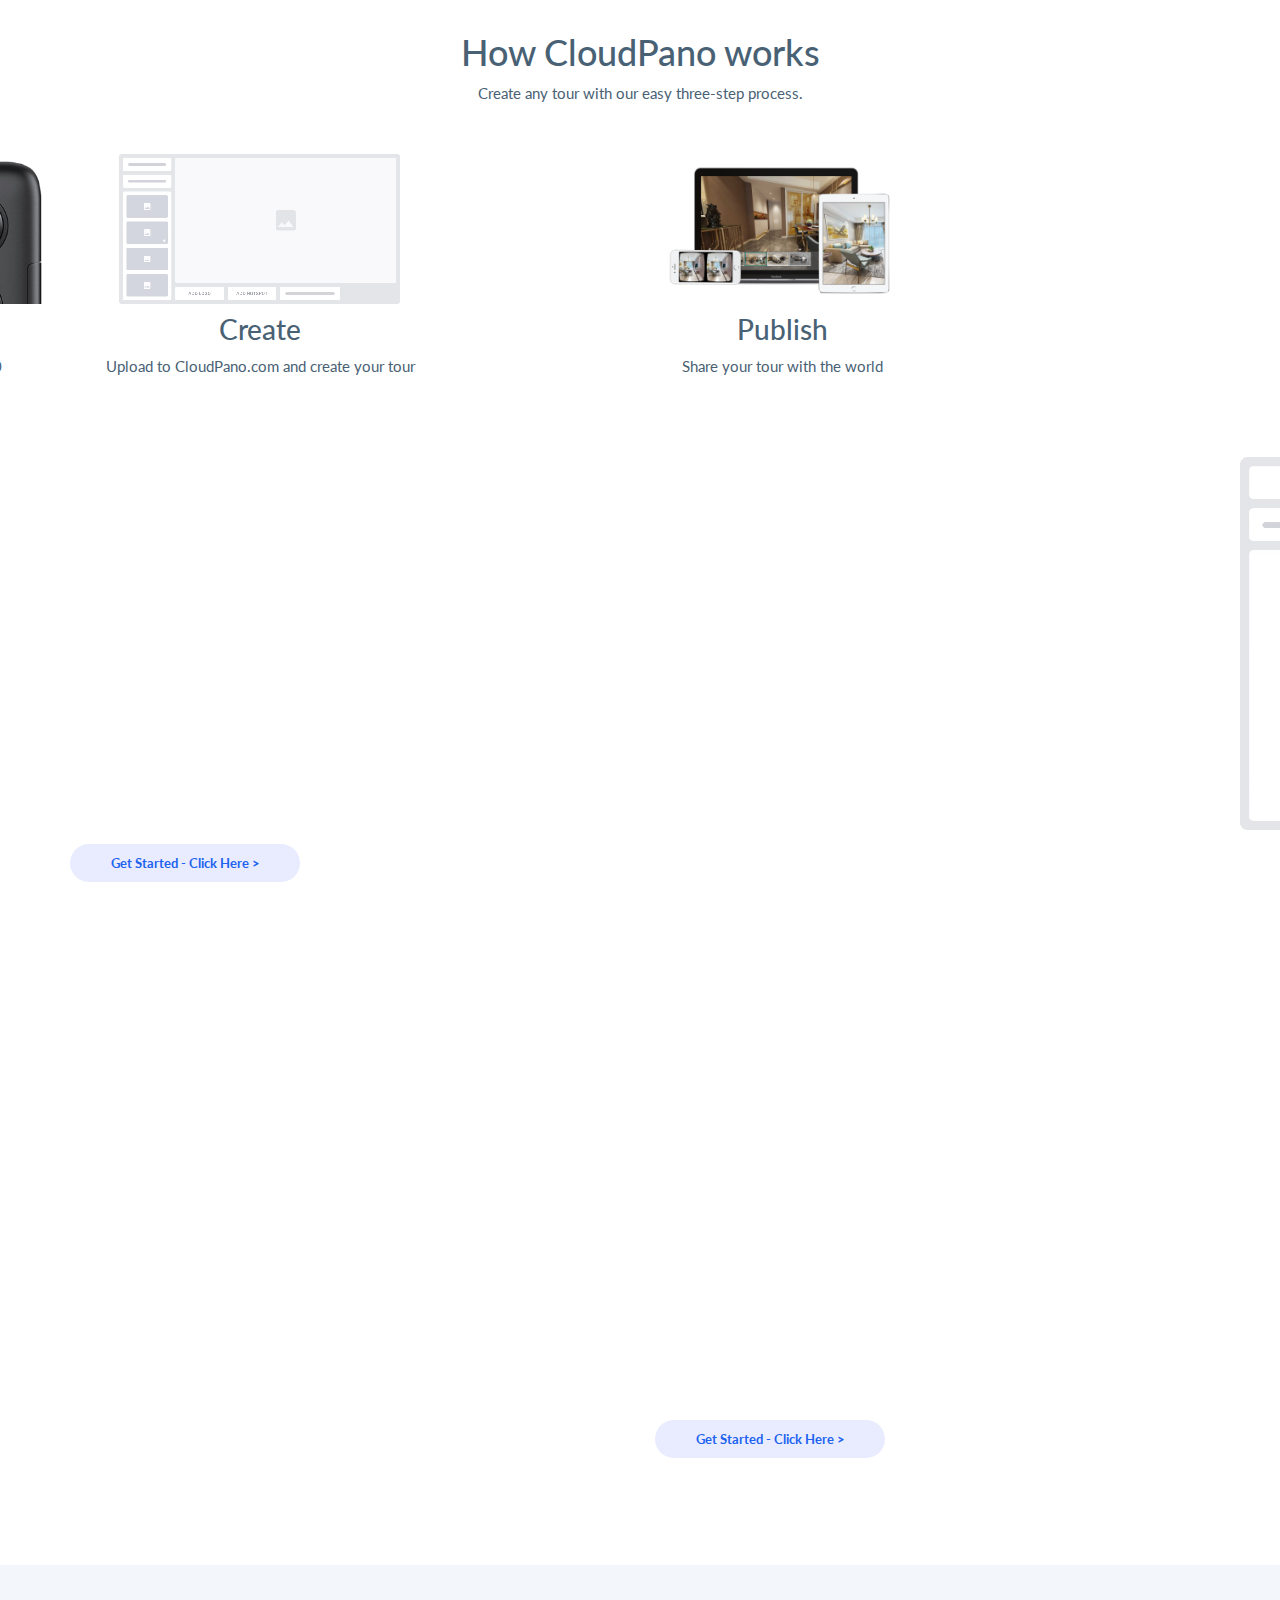
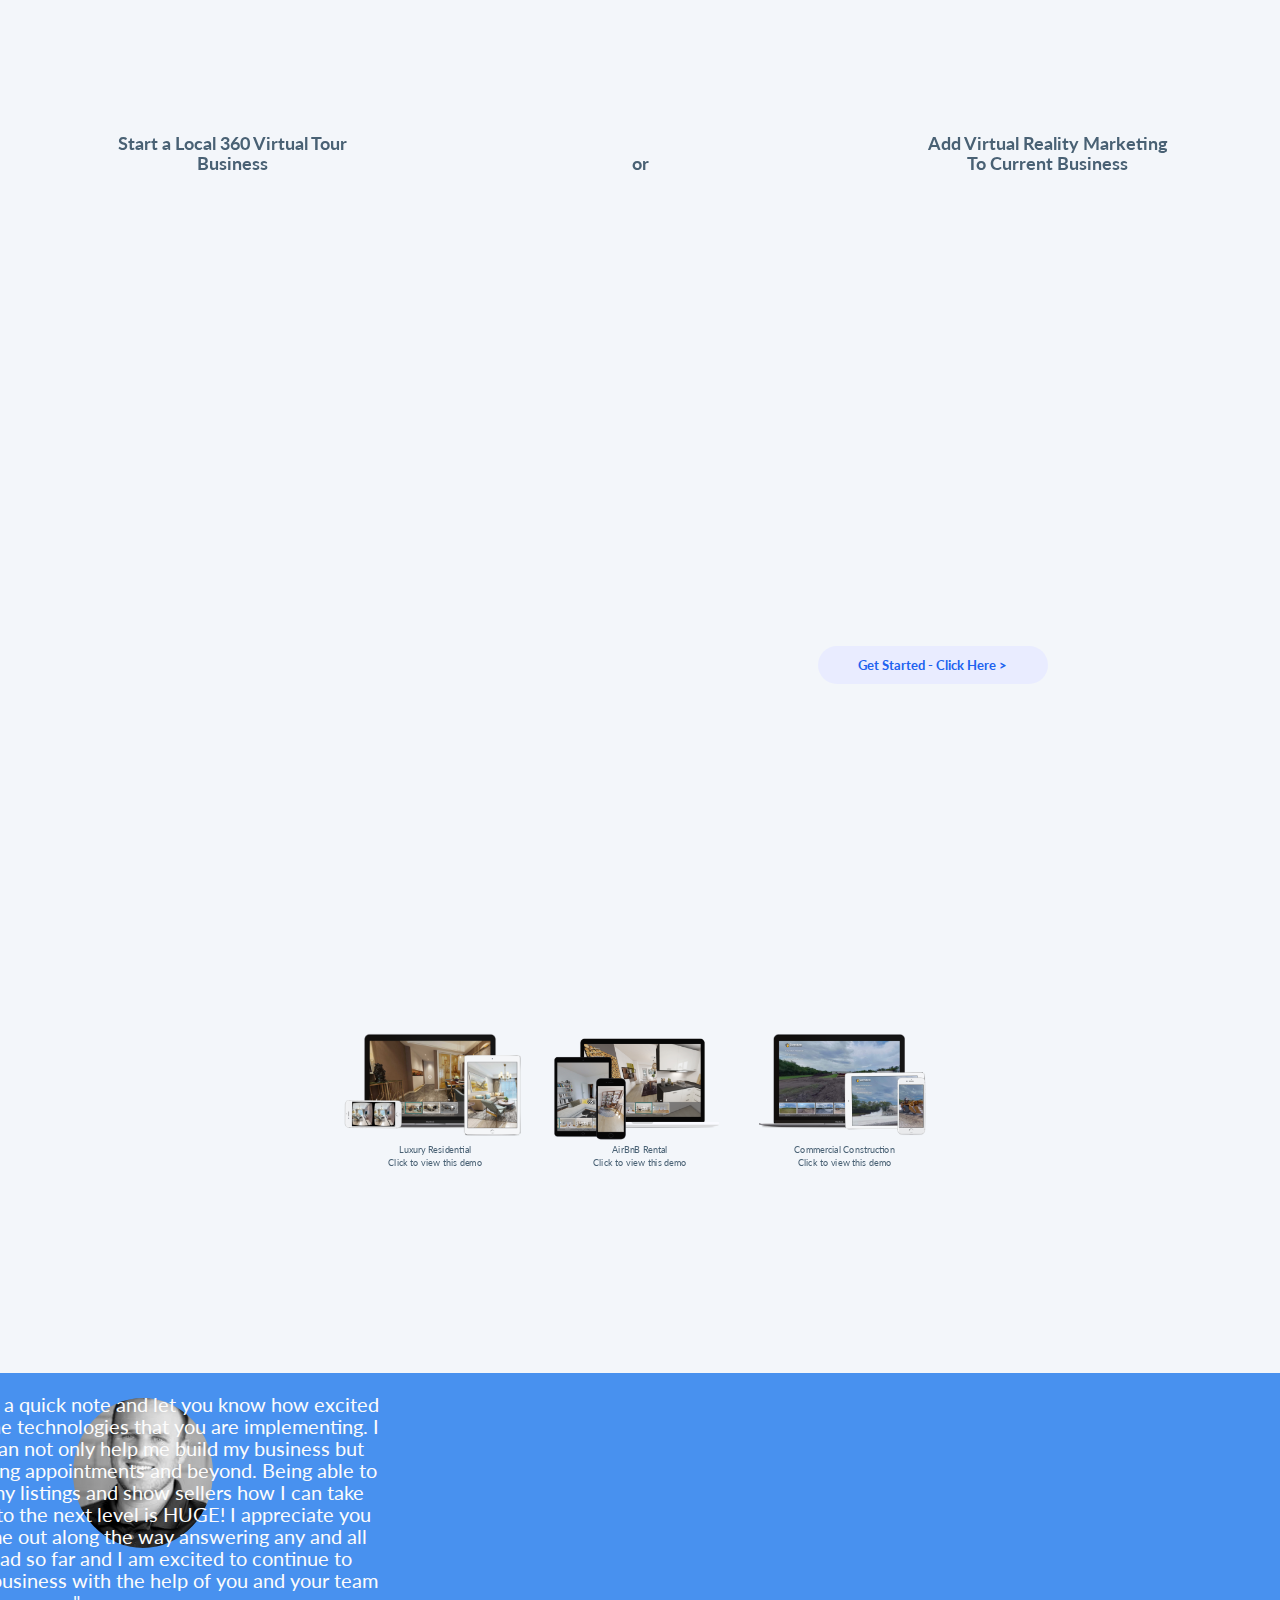
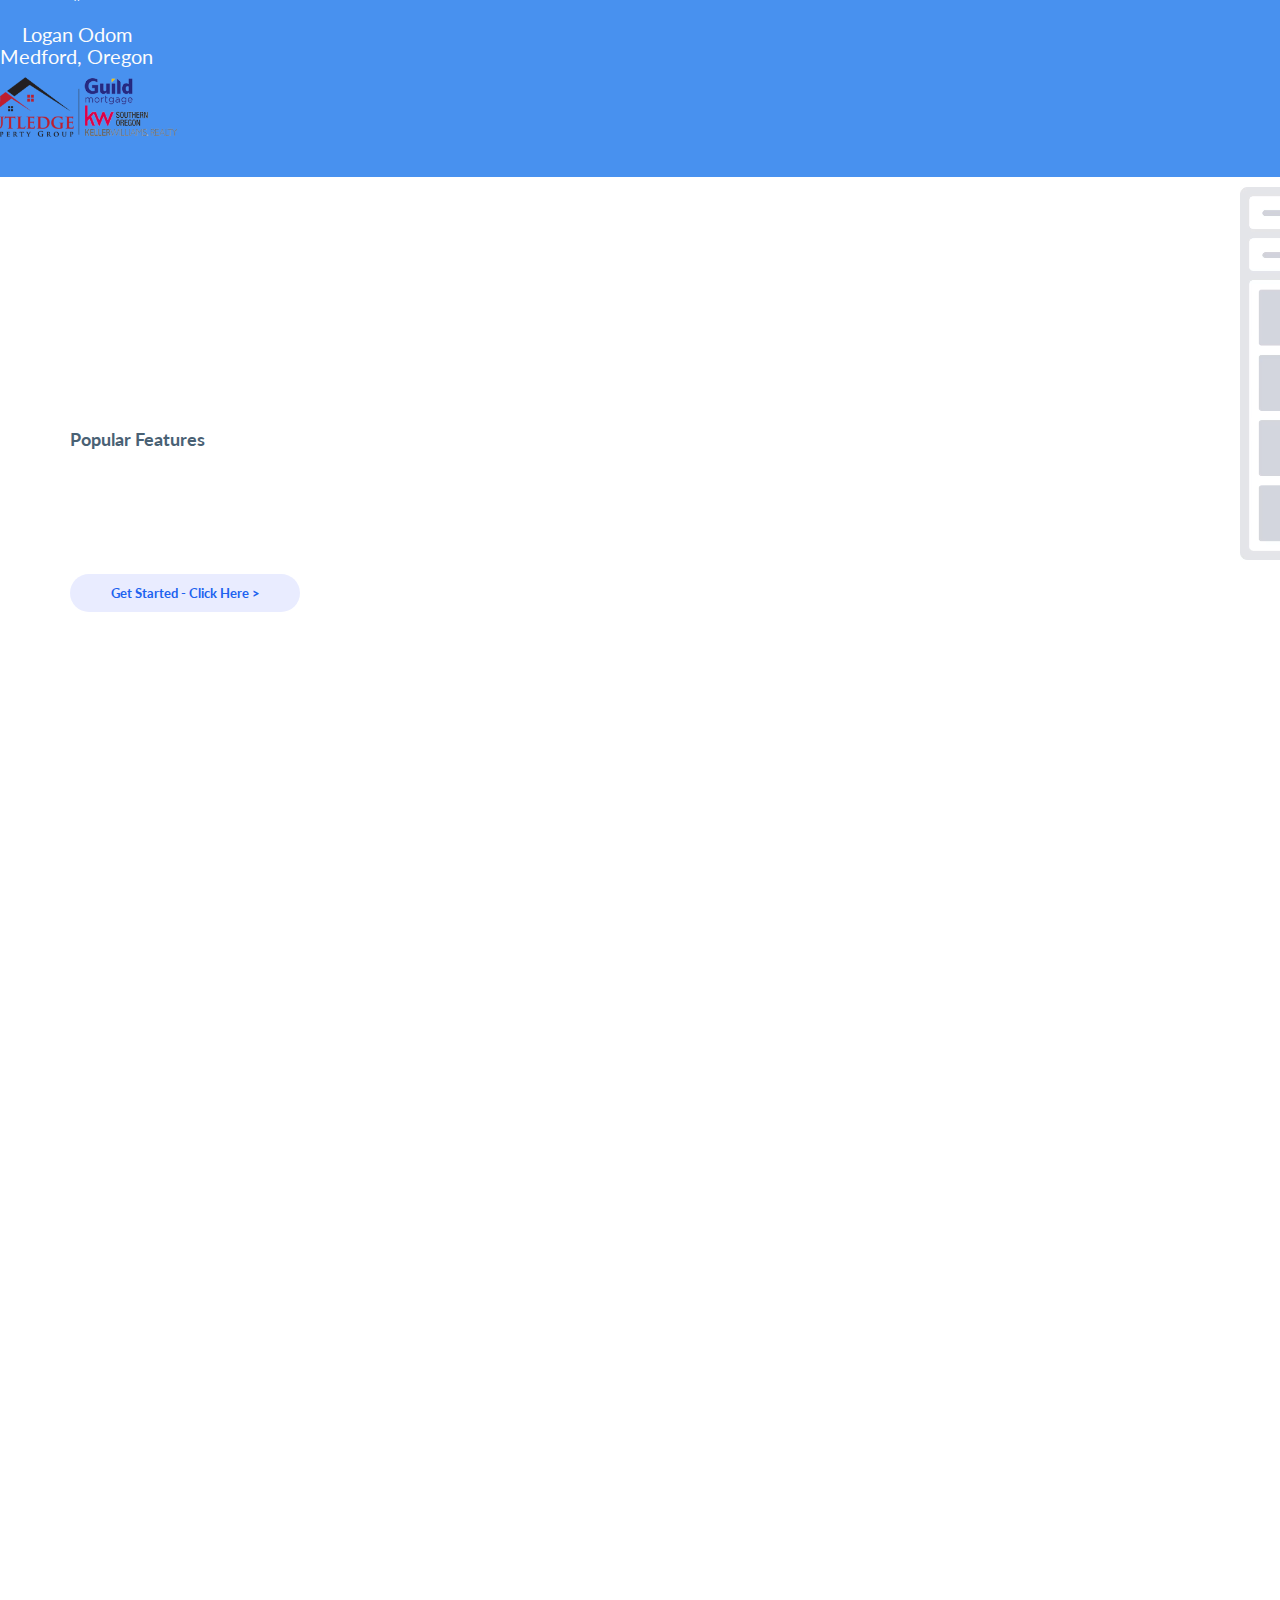
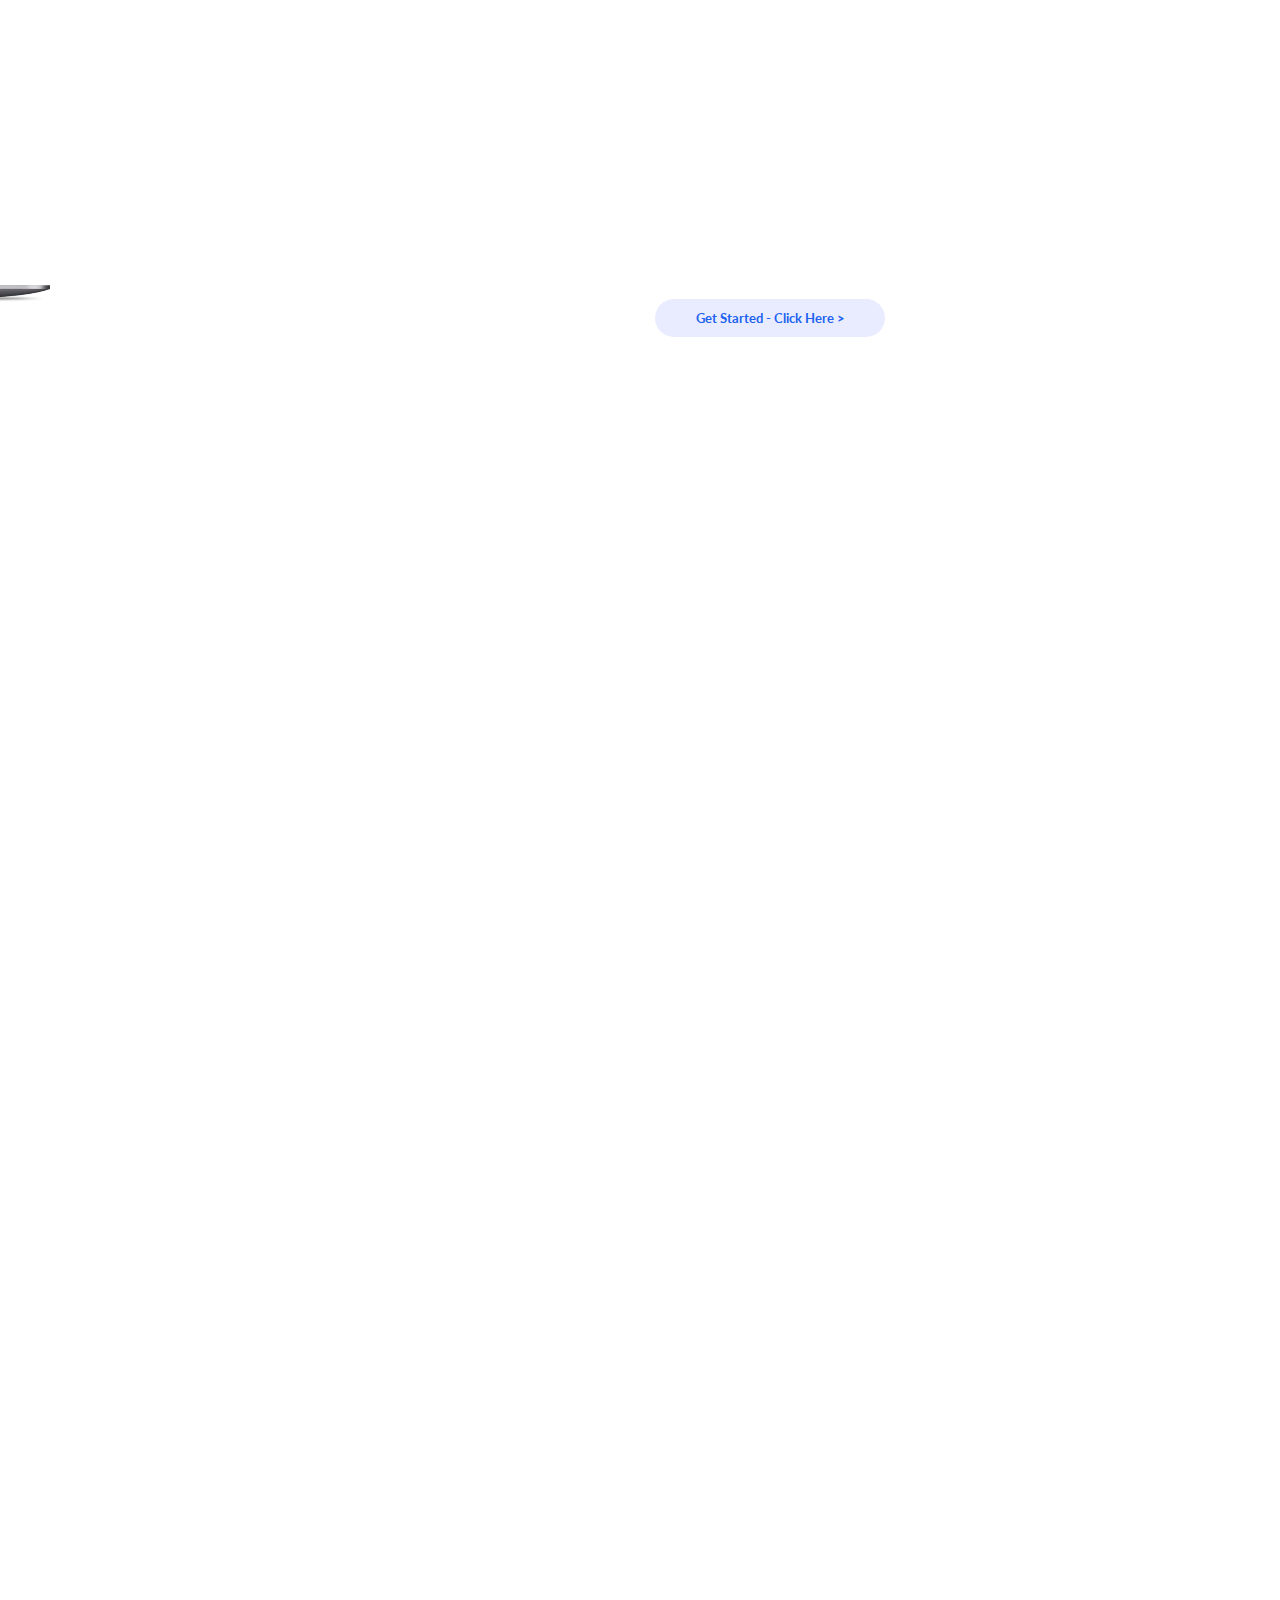
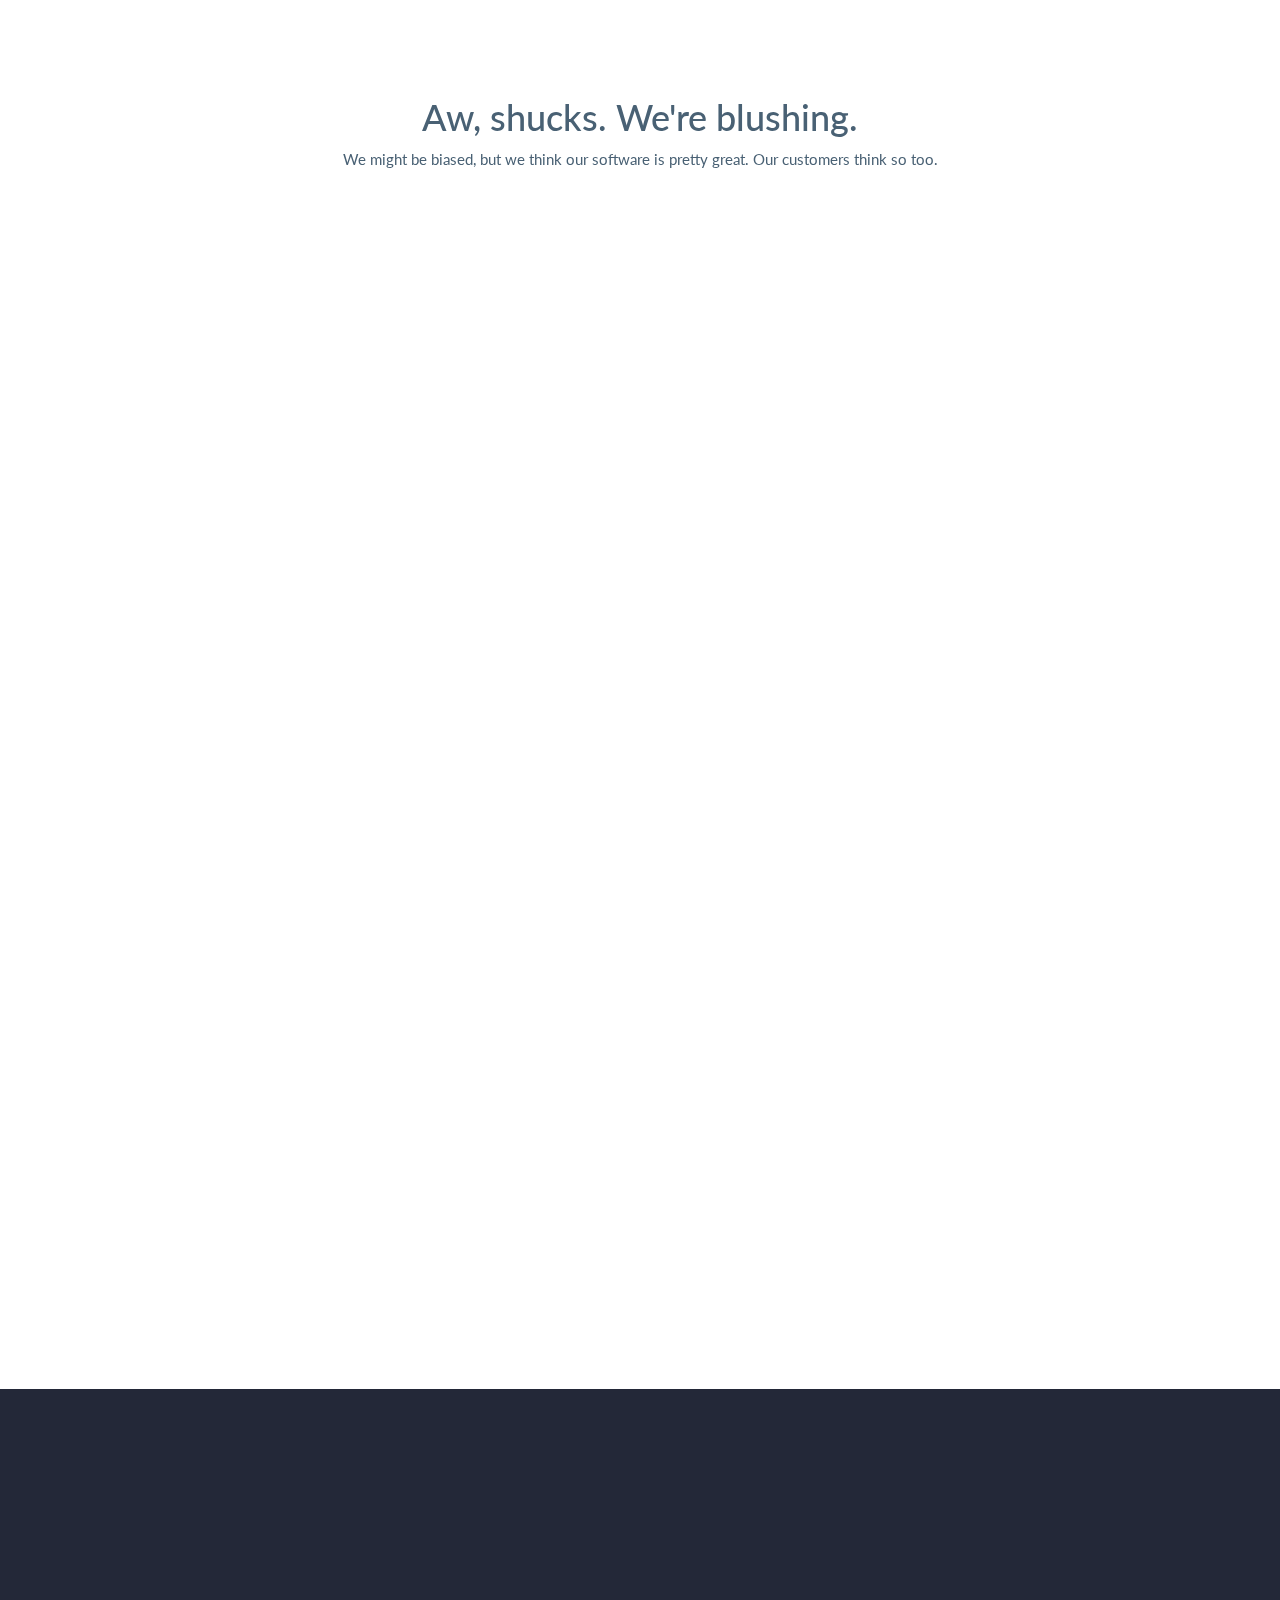
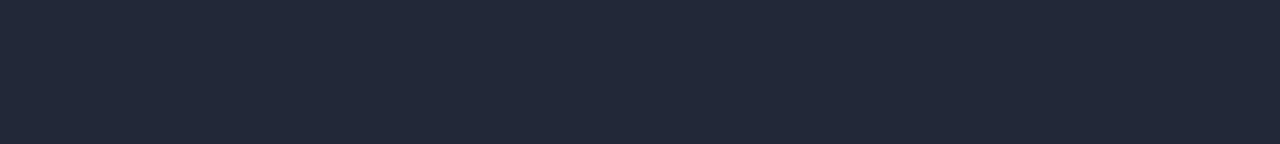
==== commit 797f4add: "Update index.html" ====
--- a/index.html
+++ b/index.html
@@ -184,7 +184,7 @@
 					<div class="icon-box">
 						<img src="img/share.png" width="40px" height="40px" aria-hidden="true" />
 						<h4 class="service-heading" style="font-weight: 700;">Share in Full 360 and VR</h4>
-						<p class="">View Interactive Tours In Full 360 With A Smartphone, Desktop, or VR Goggles.</p>
+						<p class="">View Interactive Tours In Full 360 With A Smartphone, Desktop, or VR Goggles.<br>Embed On Your Website</p>
 					</div>
 				</div>
 				<div class="col-md-3 text-center" data-aos="flip-right">
--- a/css/style.css
+++ b/css/style.css
@@ -2234,6 +2234,10 @@
 #plans .plans-sec h3 a {
     color: #fff;
     text-decoration: underline;
+}
+#emd-vid {
+    display: block;
+    padding-bottom: 100px;
 }
  /*======= 11. Responsive =======*/
 
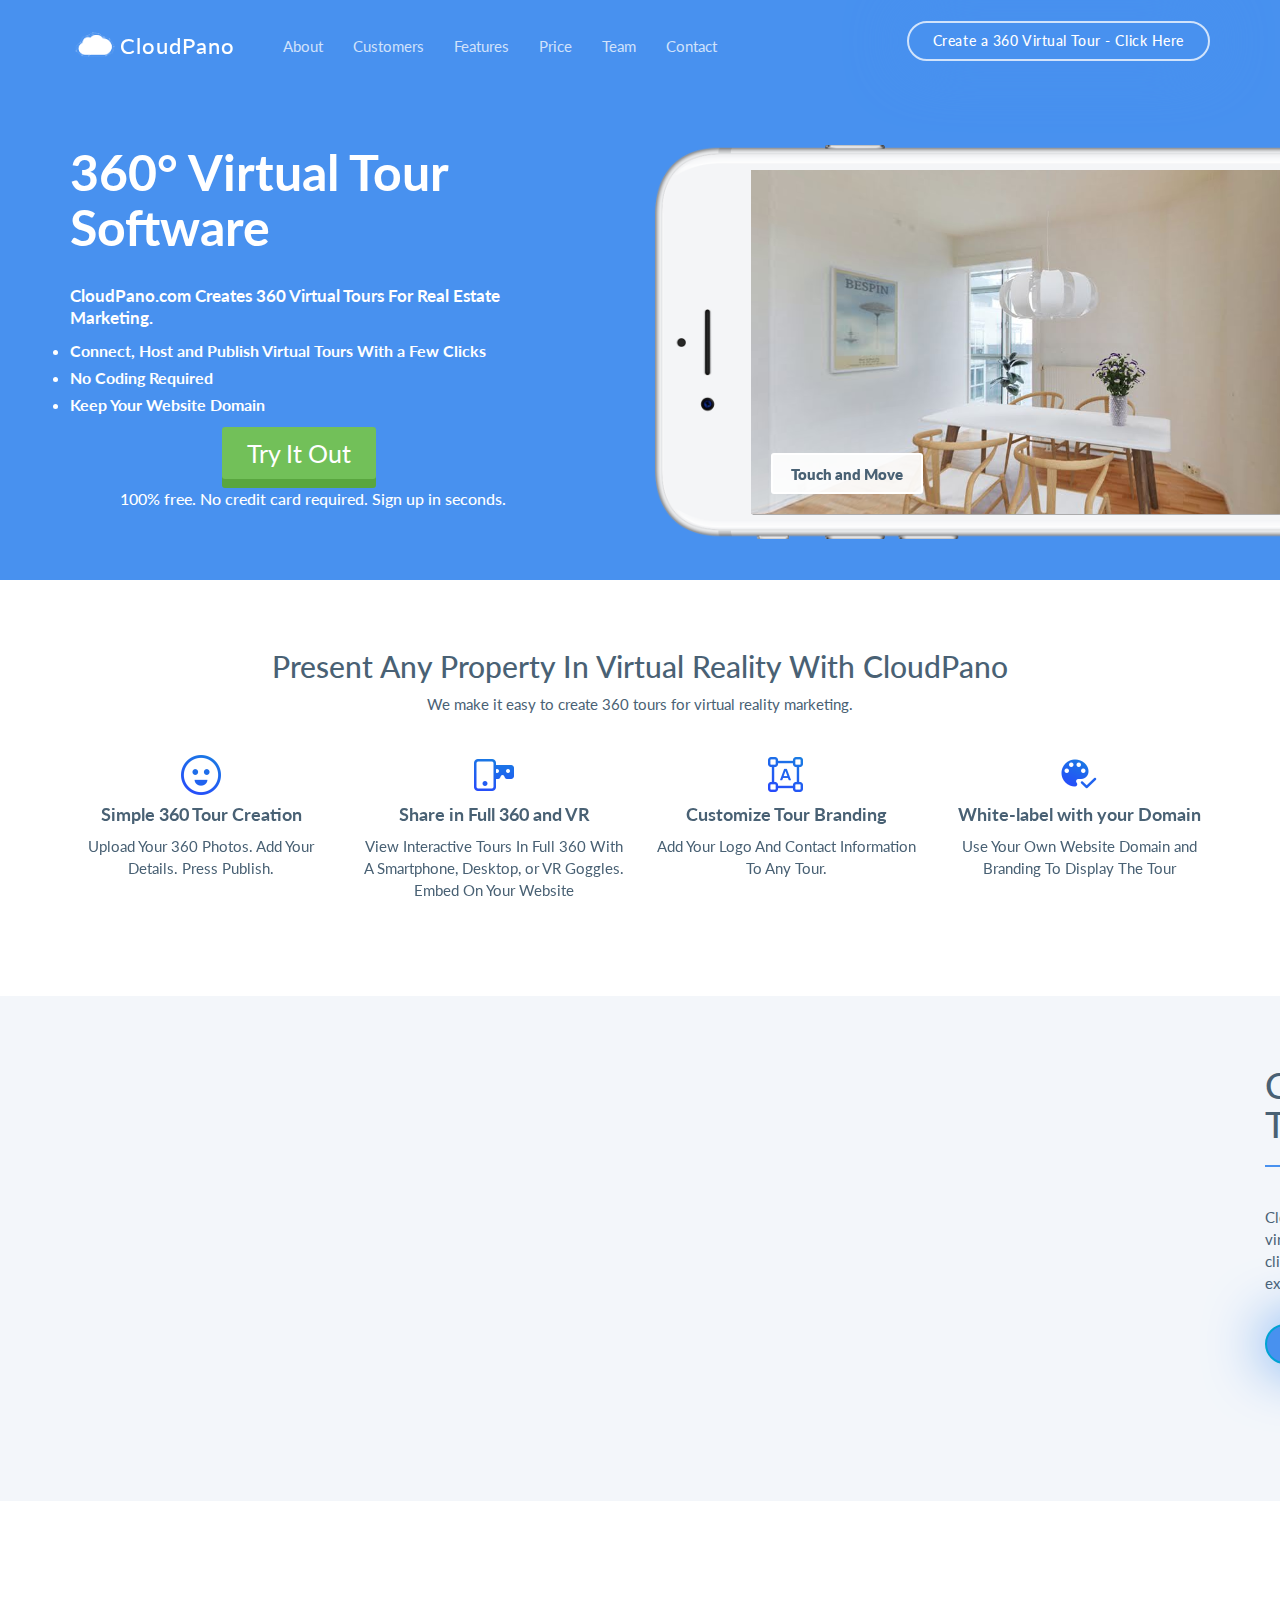
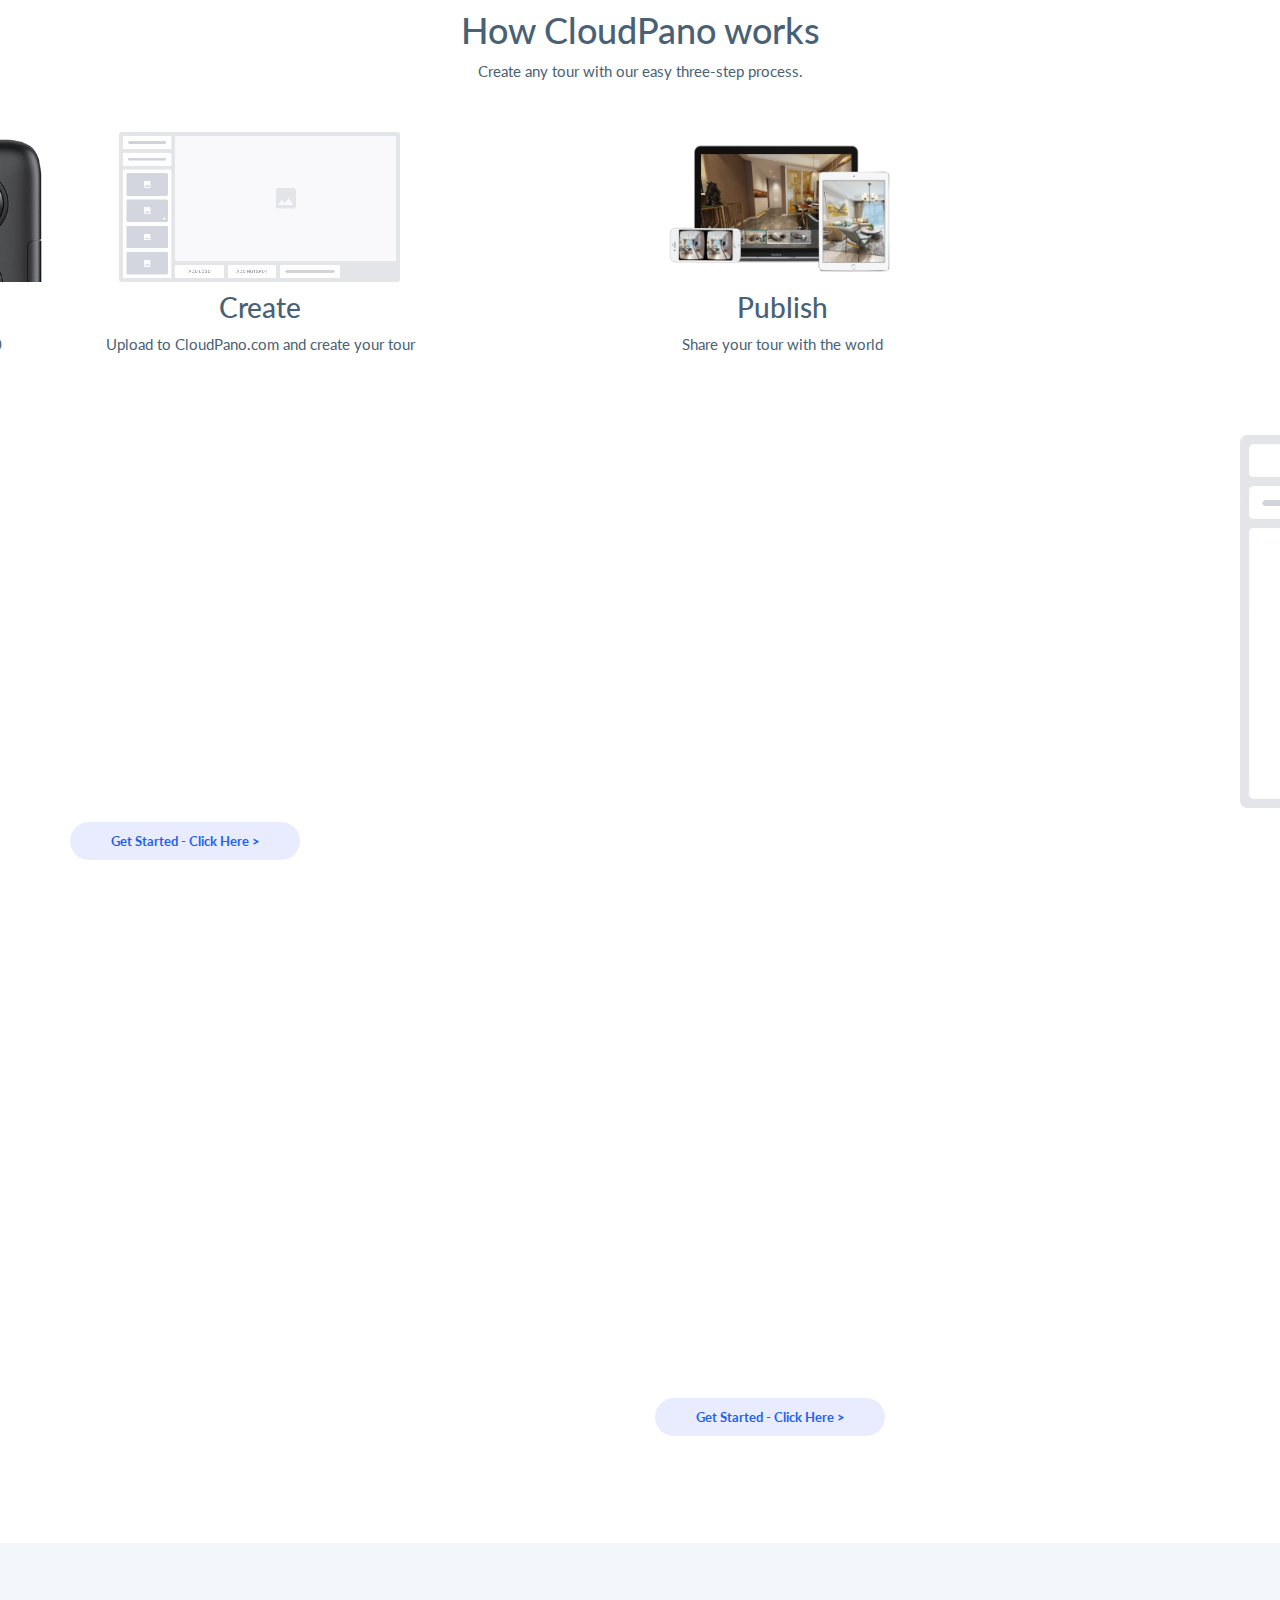
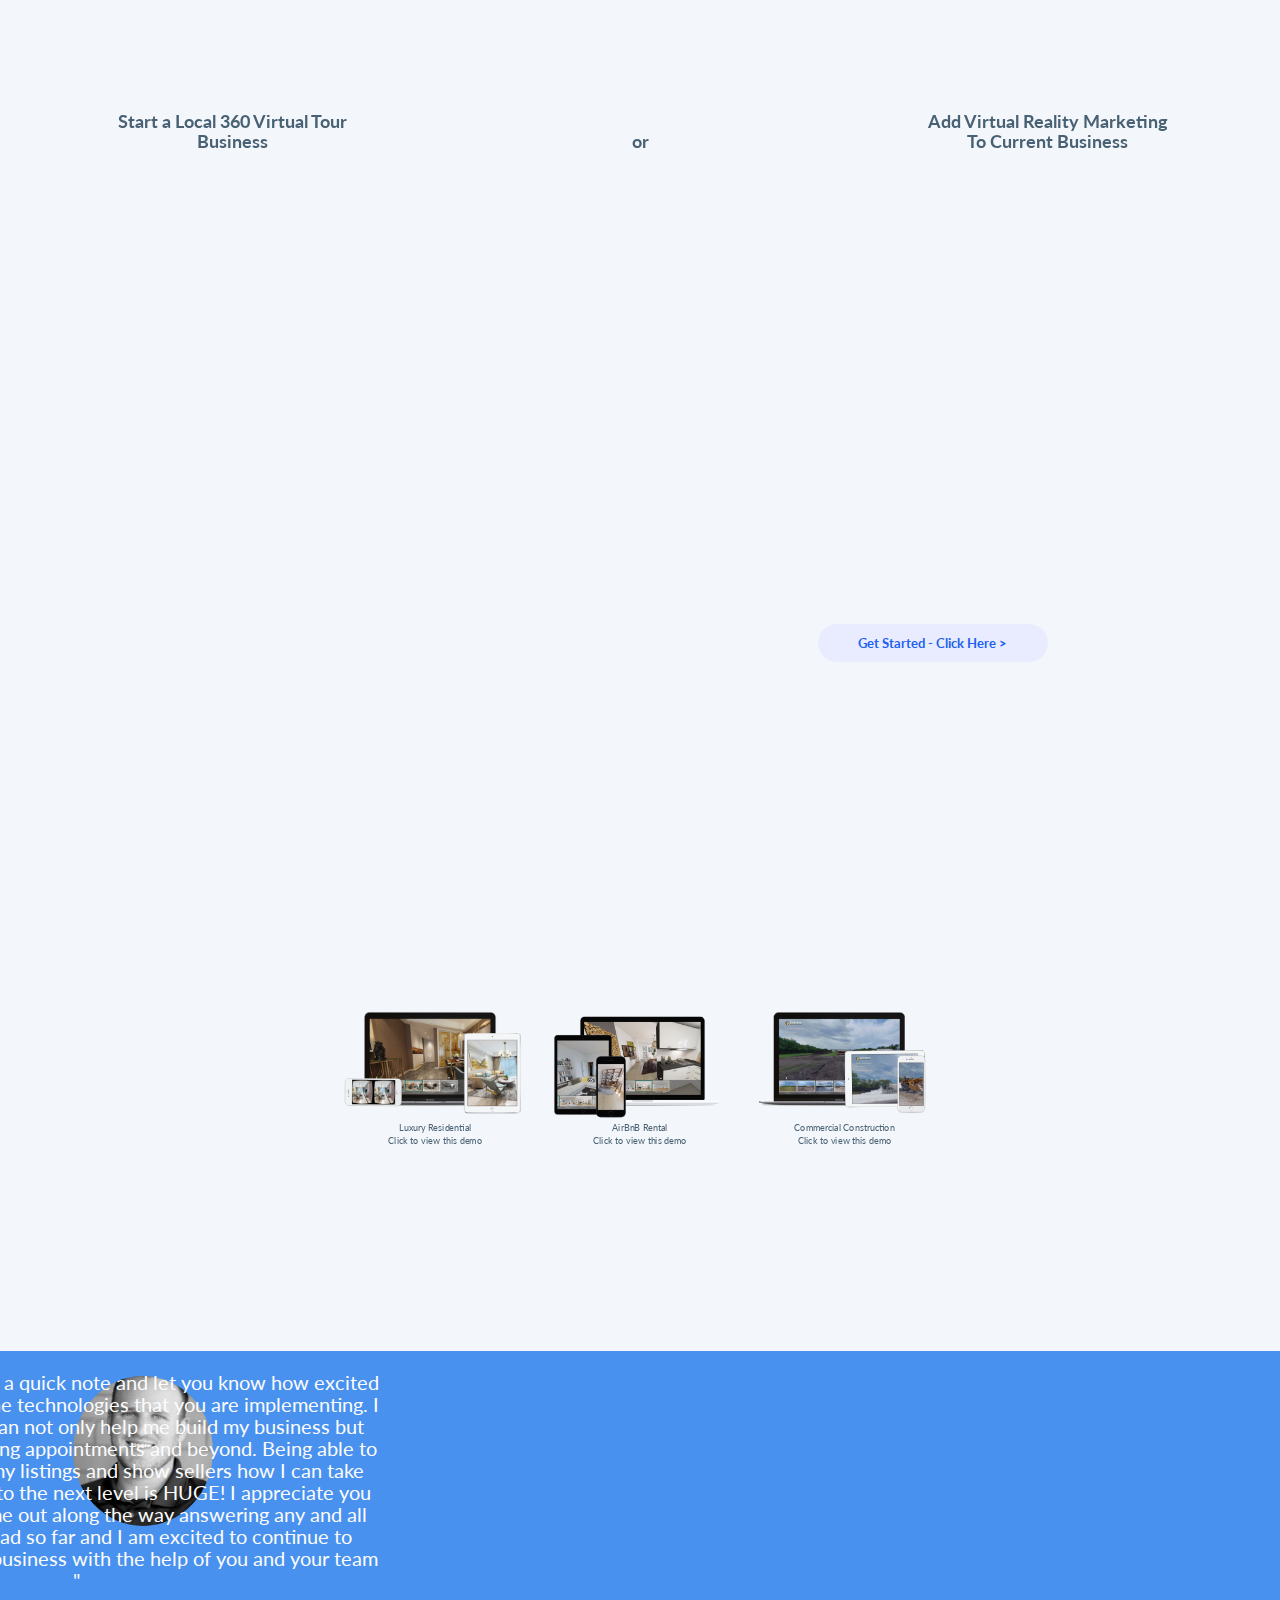
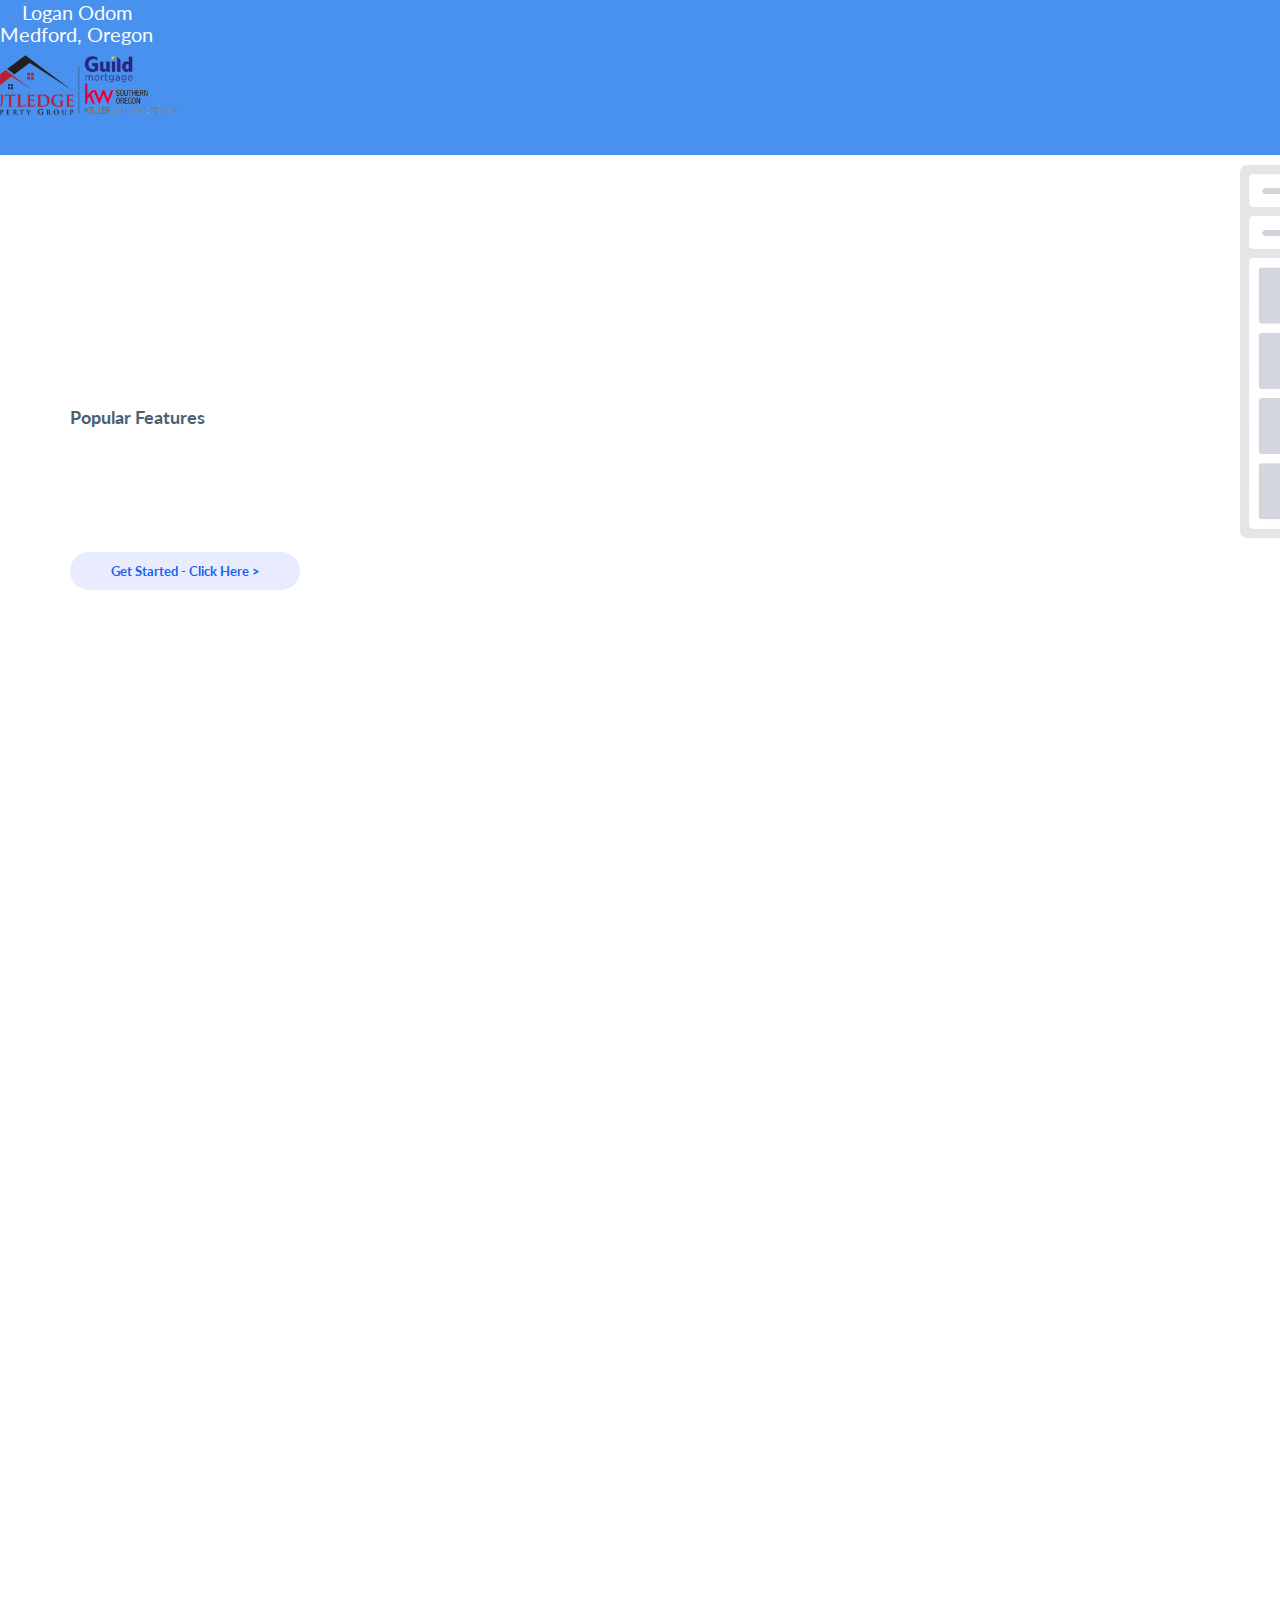
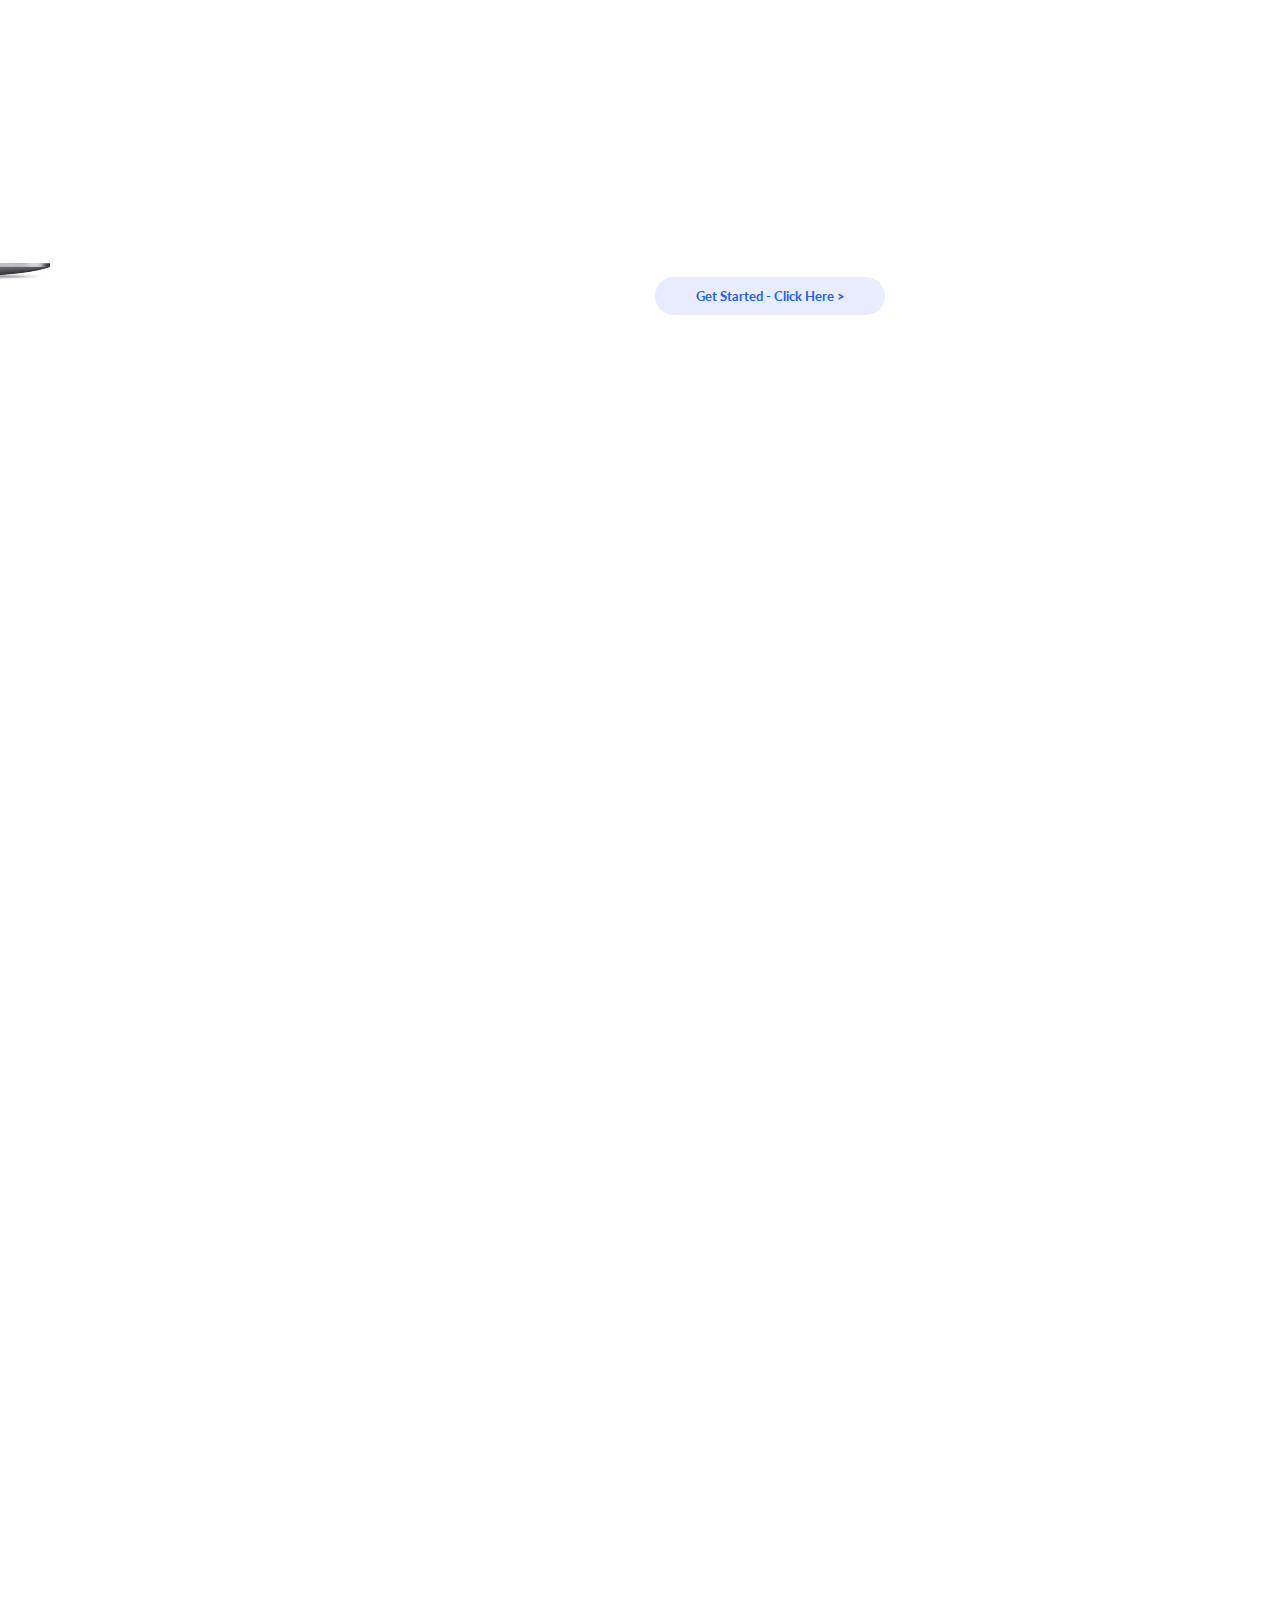
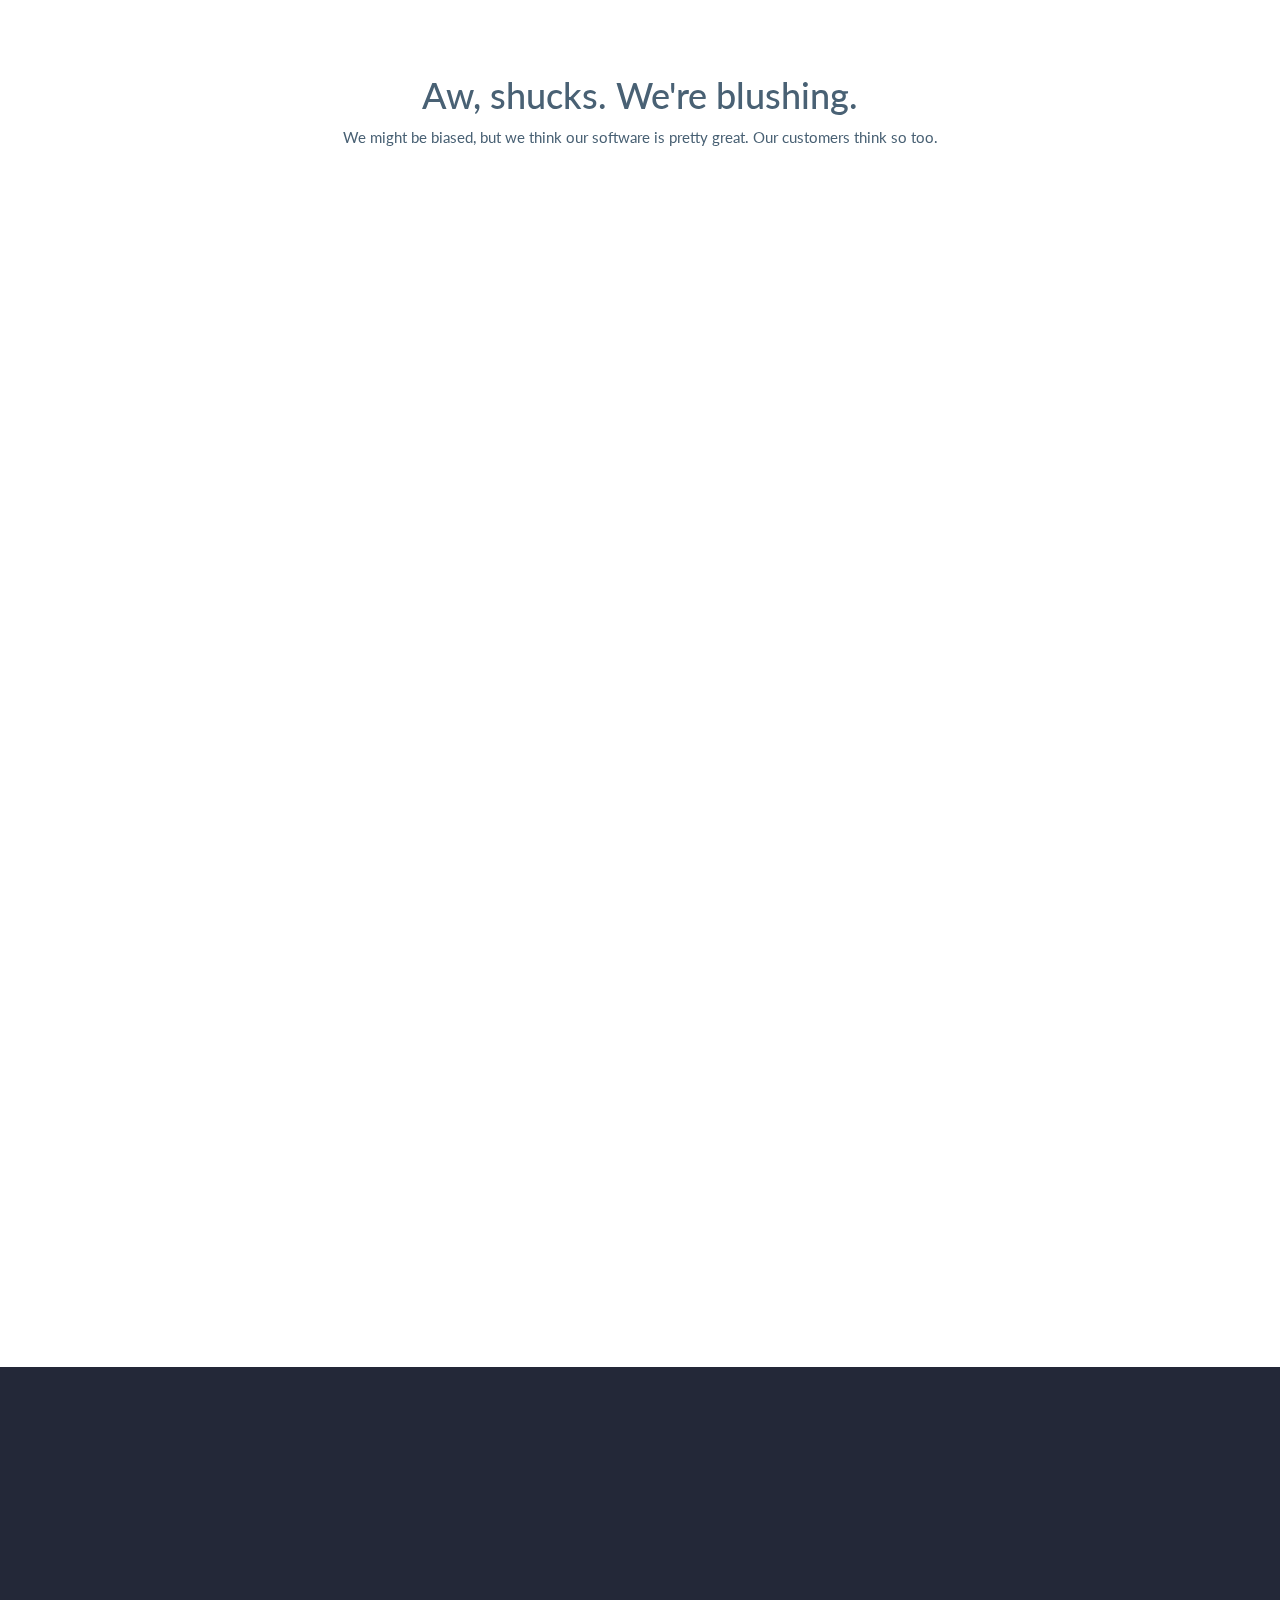
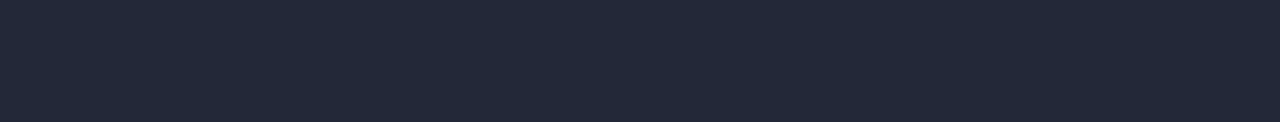
==== commit 1a9d2e94: "Update index.html" ====
--- a/index.html
+++ b/index.html
@@ -166,7 +166,7 @@
 					<div class="text-center" style="margin:auto;">
 						<div class="title-box-icon" data-aos="fade-up">
 							<h2>Present Any Property In Virtual Reality With CloudPano</h2>
-							<p class="text-muted sub-title">CloudPano.com makes it easy create 360 virtual tours for virtual reality marketing. Create, host, publish and profit from 360/3D tours with Cloud Pano - built for the entrepreneur.</p>
+							<p class="text-muted sub-title">We make it easy to create 360 tours for virtual reality marketing.</p>
 						</div>
 					</div>
 				</div>
